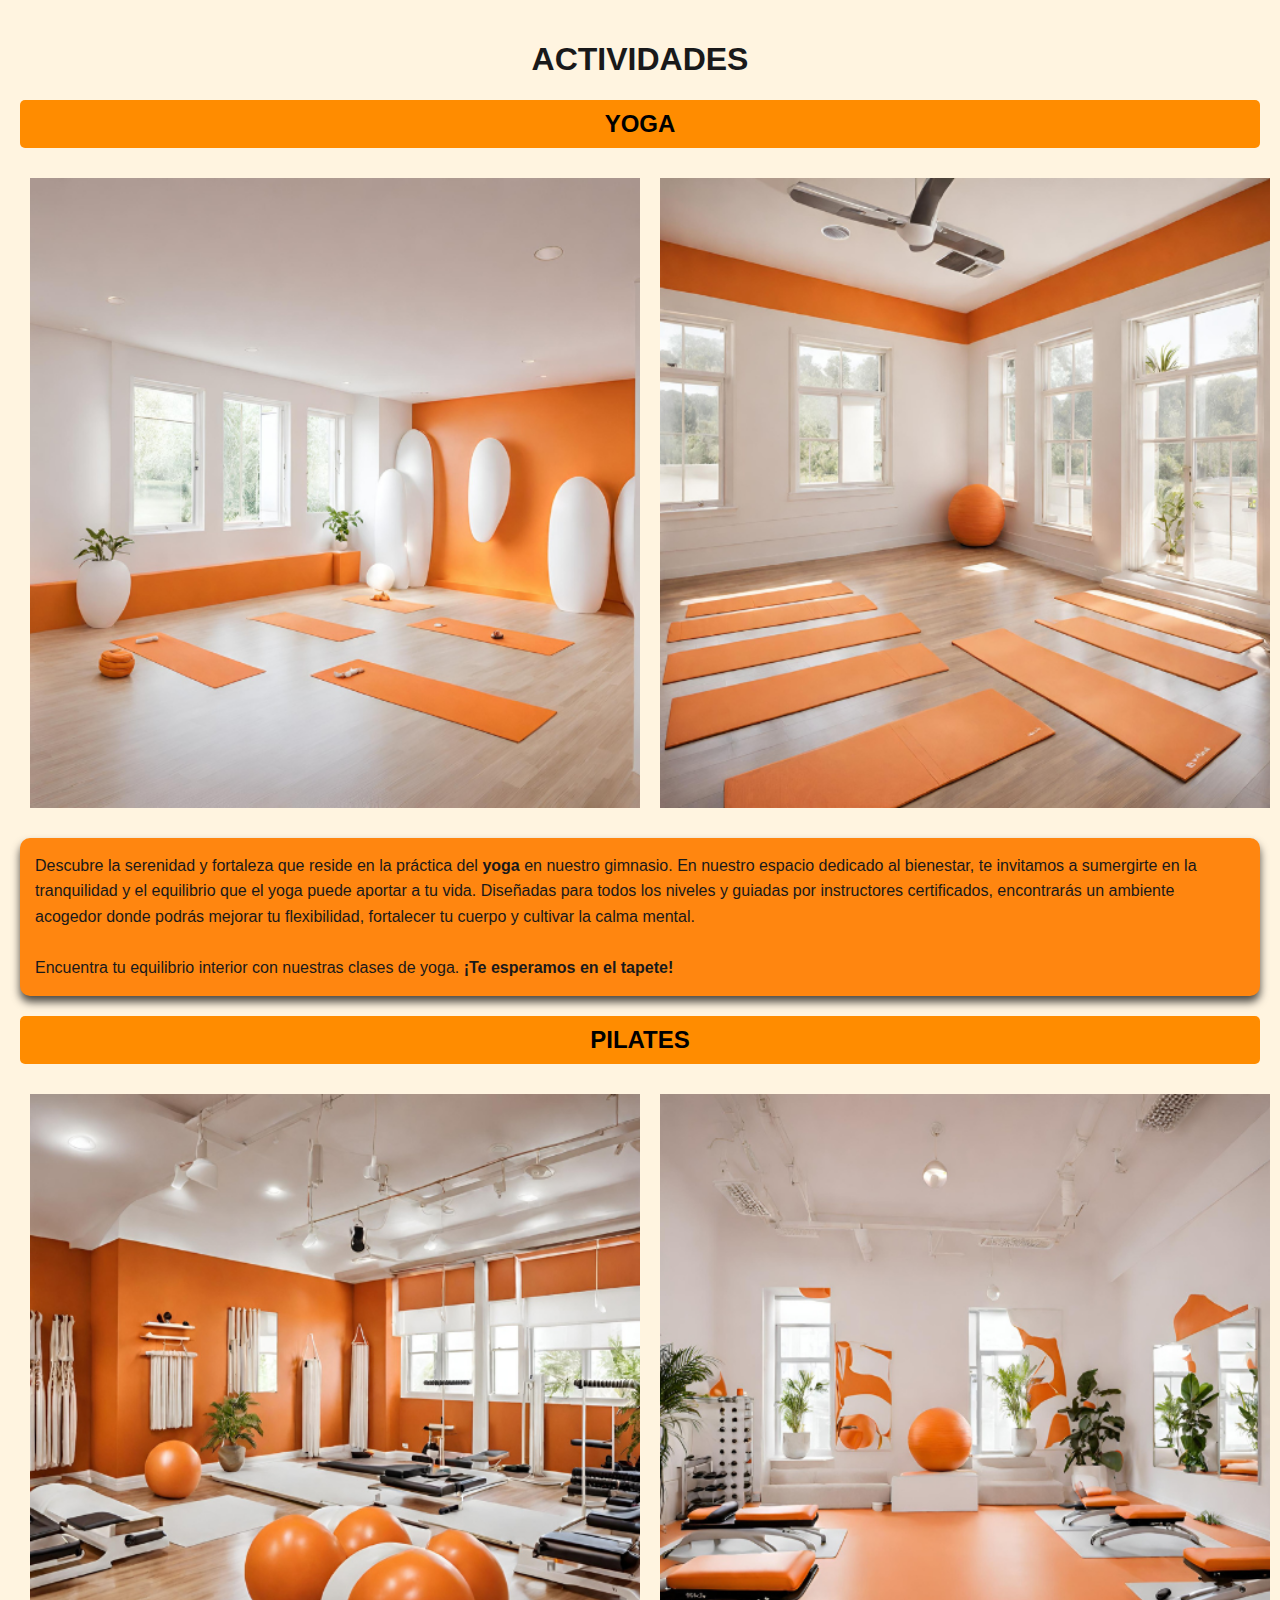
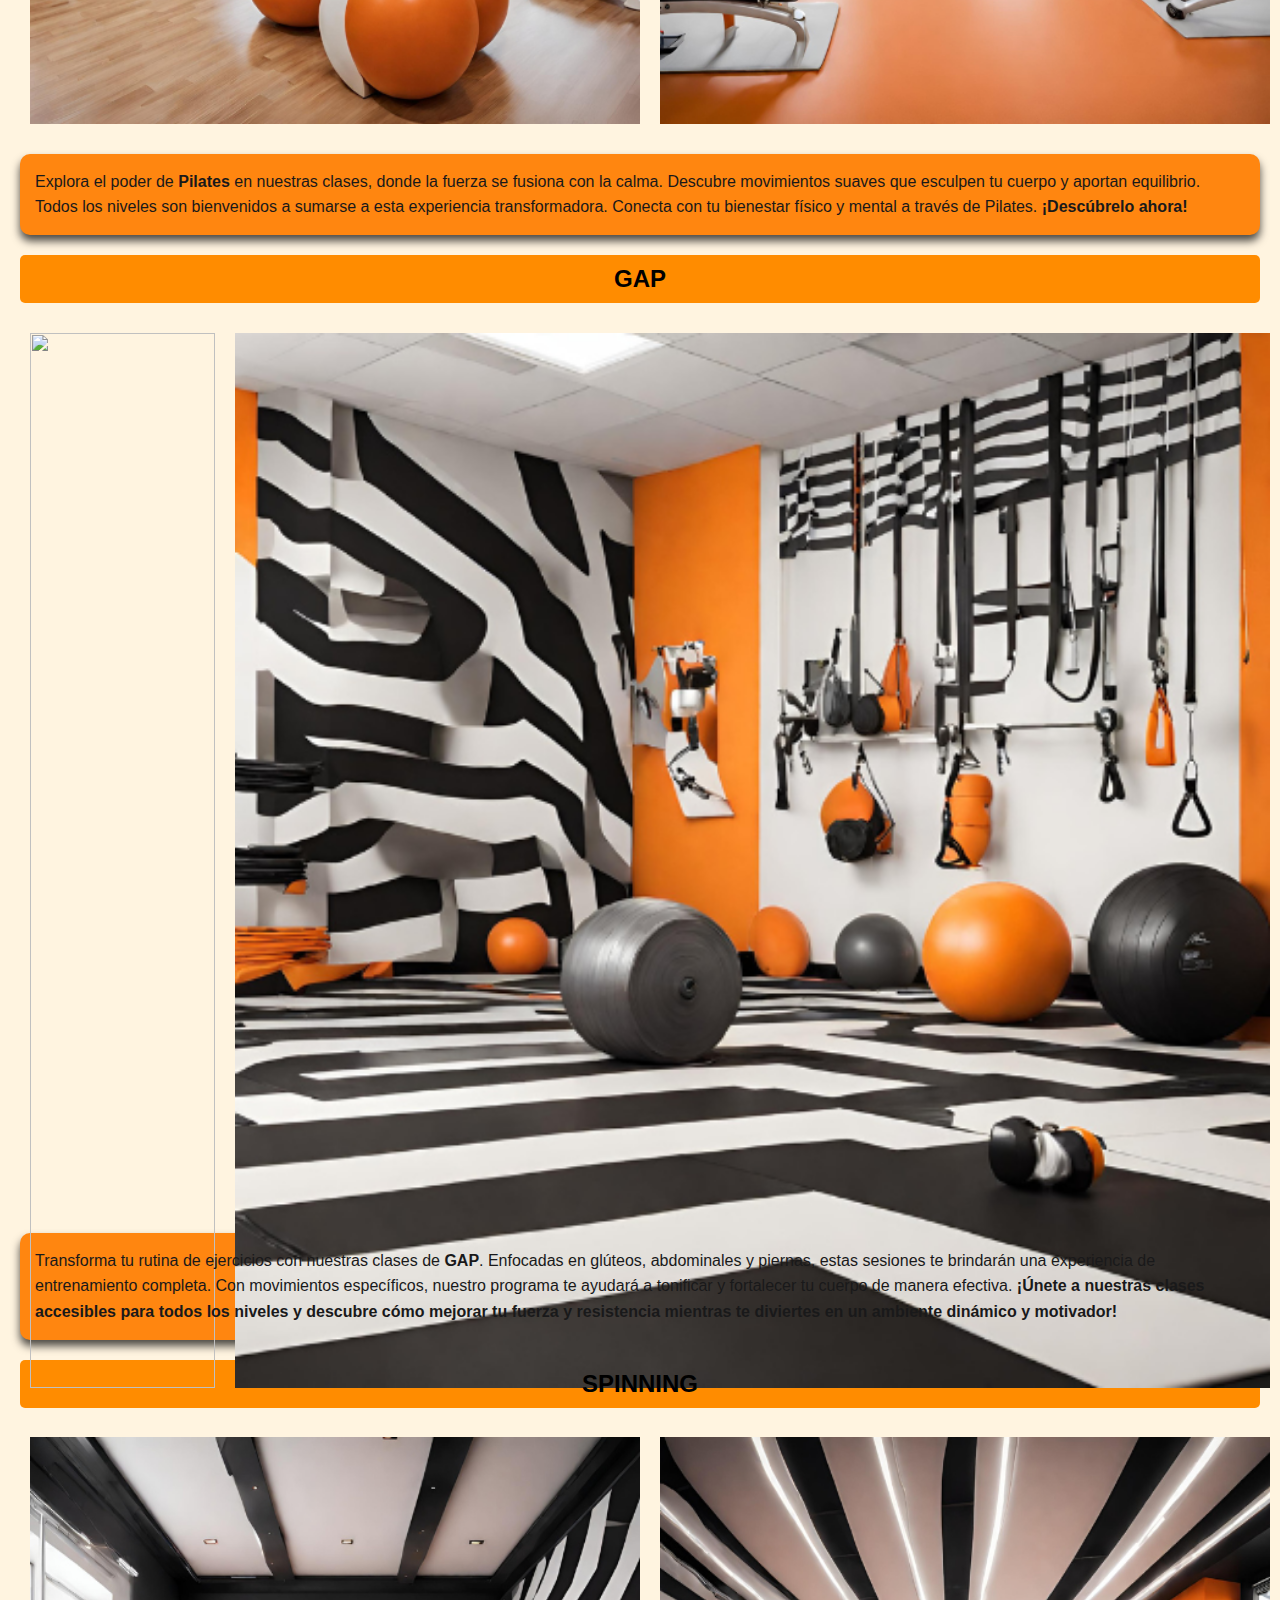
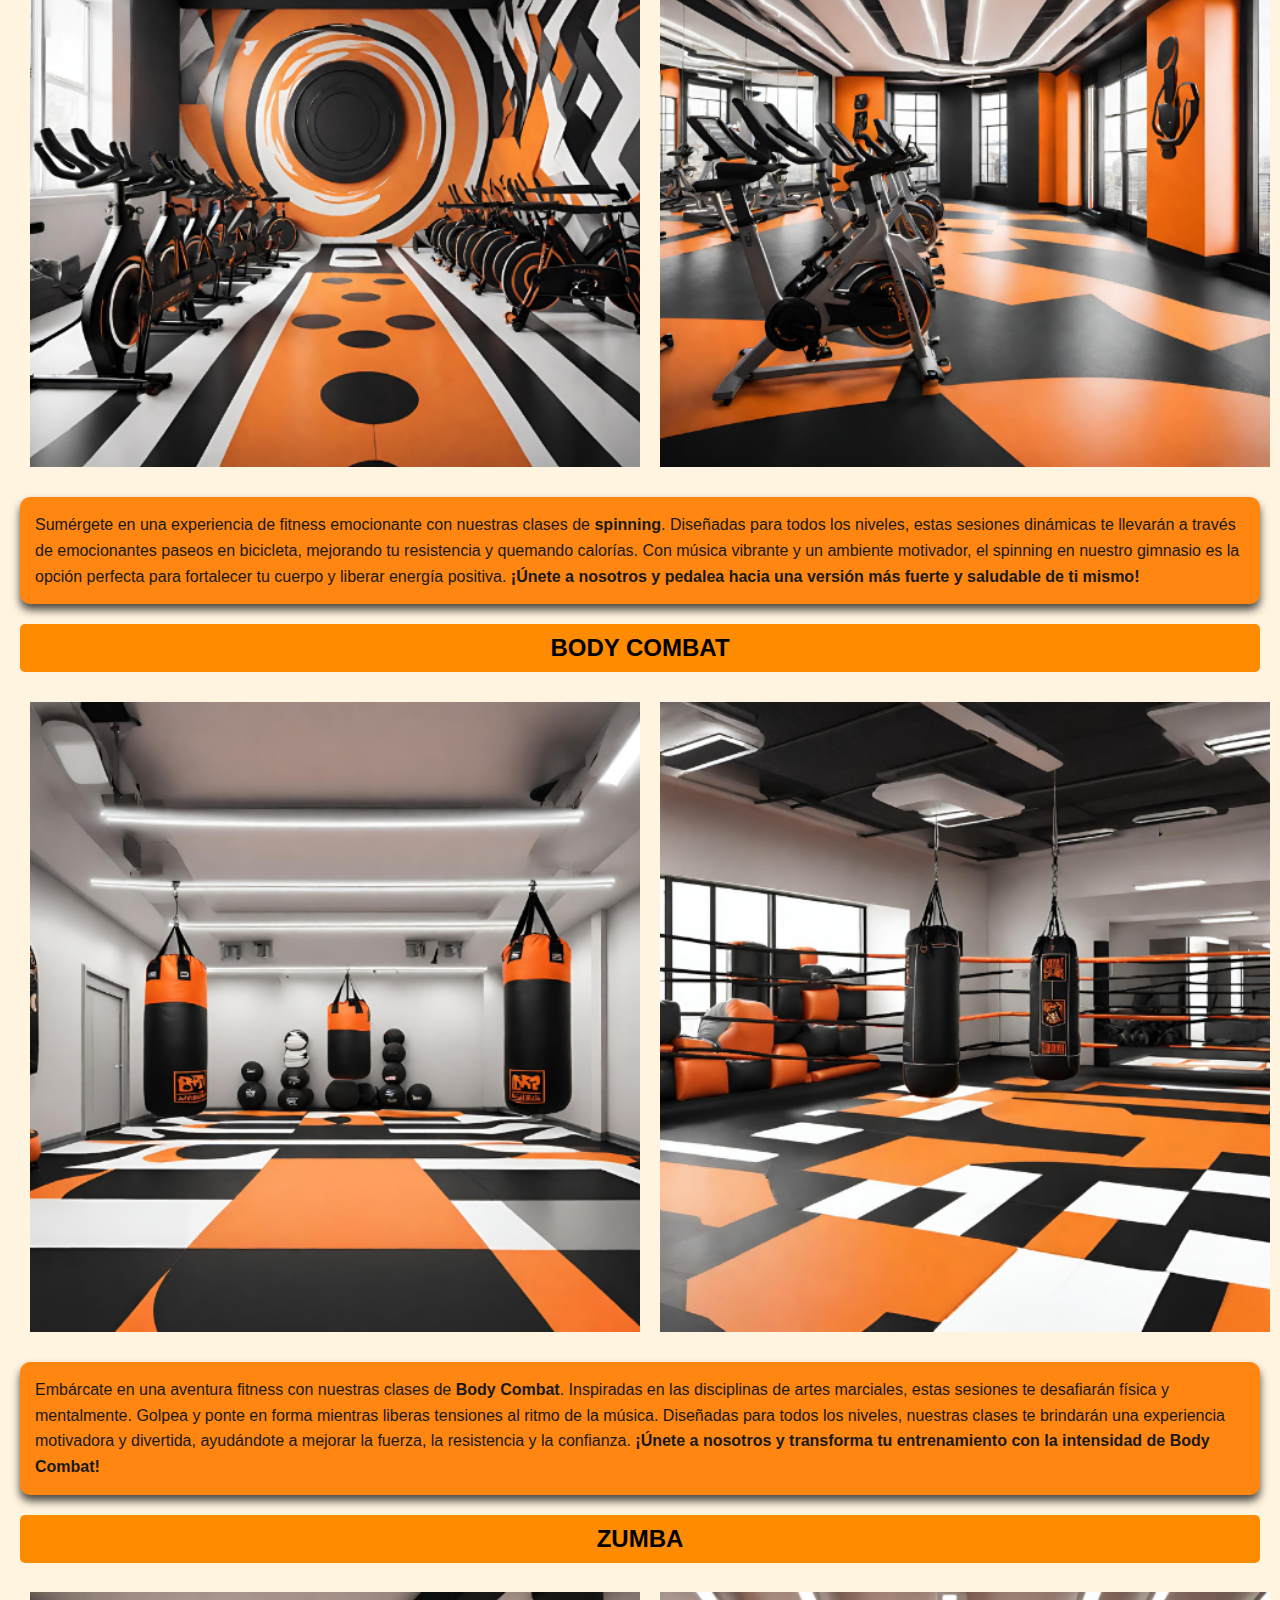
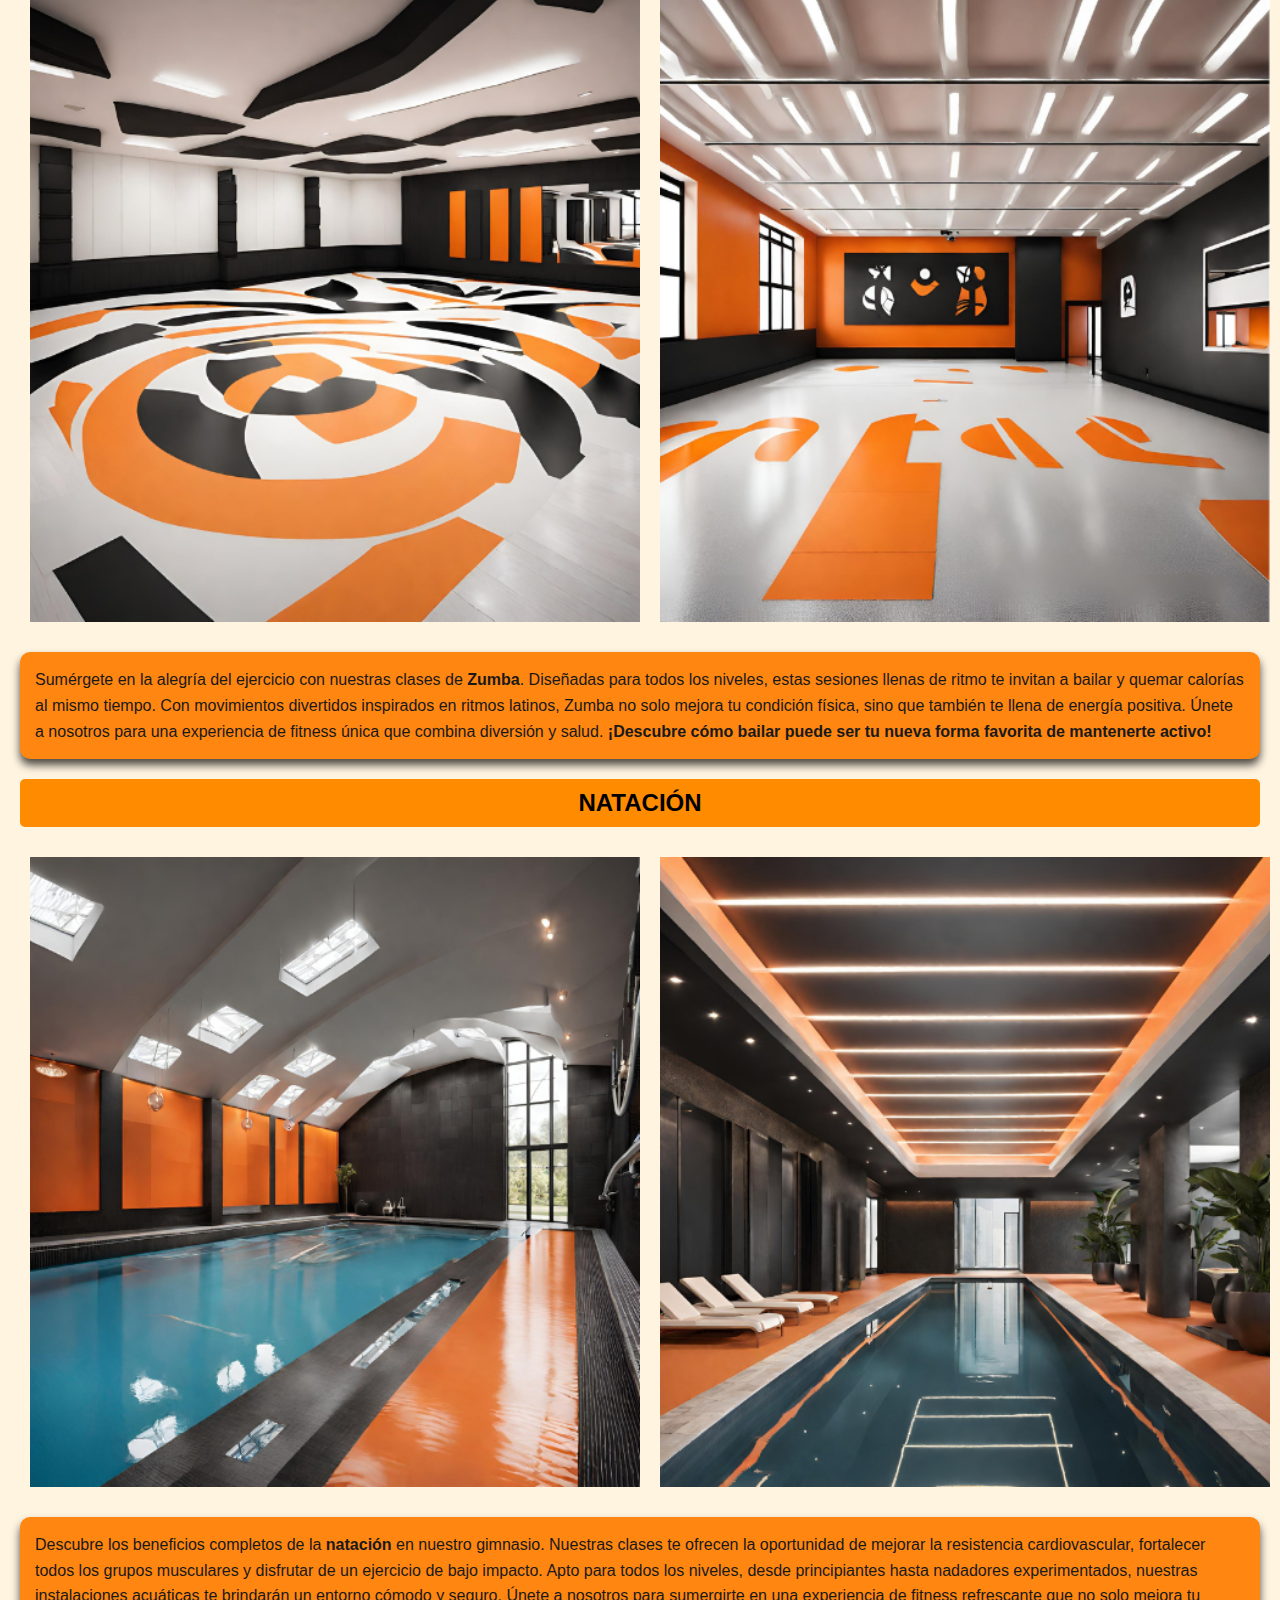
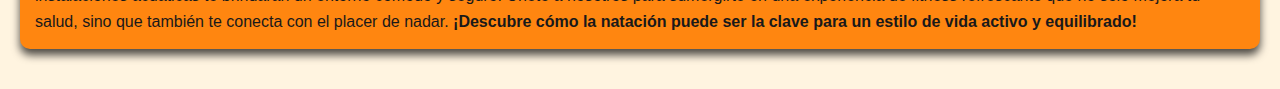
==== actividades.html @ dd50c3a5 "intento de css feo" ====
<!DOCTYPE html>
<html lang="en">
<head>
    <meta charset="UTF-8">
    <meta name="viewport" content="width=device-width, initial-scale=1.0">
    <title>Actividades</title>
    <link rel="stylesheet" href="css/actividadesStyle.css">
</head>
<body>

    <!-- MENU PEGAR -->

    <h1 class="actTit1">ACTIVIDADES</h1>
    
        <h2 class="actTit2"><a href="reservas.html">Yoga</a></h2>

        <div class="div_img">
            <img id="img1"src="images/yoga1.png"/>
            <img id="img2"src="images/yoga2.png"/>
        </div>
        <p class="desc">Descubre la serenidad y fortaleza que reside en la práctica del <b>yoga</b> en nuestro gimnasio. En nuestro espacio dedicado al bienestar, te invitamos a sumergirte en la tranquilidad y el equilibrio que el yoga puede aportar a tu vida. Diseñadas para todos los niveles y guiadas por instructores certificados, encontrarás un ambiente acogedor donde podrás mejorar tu flexibilidad, fortalecer tu cuerpo y cultivar la calma mental.
        <br/>
        <br/>
        Encuentra tu equilibrio interior con nuestras clases de yoga. <b>¡Te esperamos en el tapete!</b></p>

        <h2 class="actTit2"><a href="reservas.html">Pilates</a></h2>
        
        <div class="div_img">
            <img id="img1" src="images/pilates1.png"/>
            <img id="img2" src="images/pilates2.png"/>
        </div>
        <p class="desc">Explora el poder de <b>Pilates</b> en nuestras clases, donde la fuerza se fusiona con la calma. Descubre movimientos suaves que esculpen tu cuerpo y aportan equilibrio. Todos los niveles son bienvenidos a sumarse a esta experiencia transformadora. Conecta con tu bienestar físico y mental a través de Pilates. <b>¡Descúbrelo ahora!</b></p>

        <h2 class="actTit2"><a href="reservas.html">GAP</a></h2>
        
        <div class="div_img">
            <img id="img1" src="images/gap1.png"/>
            <img id="img2" src="images/gap2.png"/>
        </div>
        <p class="desc">Transforma tu rutina de ejercicios con nuestras clases de <b>GAP</b>. Enfocadas en glúteos, abdominales y piernas, estas sesiones te brindarán una experiencia de entrenamiento completa. Con movimientos específicos, nuestro programa te ayudará a tonificar y fortalecer tu cuerpo de manera efectiva. <b>¡Únete a nuestras clases accesibles para todos los niveles y descubre cómo mejorar tu fuerza y resistencia mientras te diviertes en un ambiente dinámico y motivador!</b></p>

        <h2 class="actTit2"><a href="reservas.html">Spinning</a></h2>
        
        <div class="div_img">
            <img id="img1" src="images/spinning1.png"/>
            <img id="img2" src="images/spinning2.png"/>
        </div>
        <p class="desc">Sumérgete en una experiencia de fitness emocionante con nuestras clases de <b>spinning</b>. Diseñadas para todos los niveles, estas sesiones dinámicas te llevarán a través de emocionantes paseos en bicicleta, mejorando tu resistencia y quemando calorías. Con música vibrante y un ambiente motivador, el spinning en nuestro gimnasio es la opción perfecta para fortalecer tu cuerpo y liberar energía positiva. <b>¡Únete a nosotros y pedalea hacia una versión más fuerte y saludable de ti mismo!</b></p>

        <h2 class="actTit2"><a href="reservas.html">Body Combat</a></h2>

        <div class="div_img">
            <img id="img1" src="images/bodyCombat1.png"/>
            <img id="img2" src="images/bodyCombat2.png"/>
        </div>
        <p class="desc">Embárcate en una aventura fitness con nuestras clases de <b>Body Combat</b>. Inspiradas en las disciplinas de artes marciales, estas sesiones te desafiarán física y mentalmente. Golpea y ponte en forma mientras liberas tensiones al ritmo de la música. Diseñadas para todos los niveles, nuestras clases te brindarán una experiencia motivadora y divertida, ayudándote a mejorar la fuerza, la resistencia y la confianza. <b>¡Únete a nosotros y transforma tu entrenamiento con la intensidad de Body Combat!</b></p>

        <h2 class="actTit2"><a href="reservas.html">Zumba</a></h2>
        
        <div class="div_img">
            <img id="img1" src="images/zumba1.png"/>
            <img id="img2" src="images/zumba2.png"/>
        </div>
        <p class="desc">Sumérgete en la alegría del ejercicio con nuestras clases de <b>Zumba</b>. Diseñadas para todos los niveles, estas sesiones llenas de ritmo te invitan a bailar y quemar calorías al mismo tiempo. Con movimientos divertidos inspirados en ritmos latinos, Zumba no solo mejora tu condición física, sino que también te llena de energía positiva. Únete a nosotros para una experiencia de fitness única que combina diversión y salud. <b>¡Descubre cómo bailar puede ser tu nueva forma favorita de mantenerte activo!</b></p>

        <h2 class="actTit2"><a href="reservas.html">Natación</a></h2>

        <div class="div_img">
            <img id="img1" src="images/piscina2.png"/>
            <img id="img2" src="images/piscina1.png"/>
        </div>
        <p class="desc">Descubre los beneficios completos de la <b>natación</b> en nuestro gimnasio. Nuestras clases te ofrecen la oportunidad de mejorar la resistencia cardiovascular, fortalecer todos los grupos musculares y disfrutar de un ejercicio de bajo impacto. Apto para todos los niveles, desde principiantes hasta nadadores experimentados, nuestras instalaciones acuáticas te brindarán un entorno cómodo y seguro. Únete a nosotros para sumergirte en una experiencia de fitness refrescante que no solo mejora tu salud, sino que también te conecta con el placer de nadar. <b>¡Descubre cómo la natación puede ser la clave para un estilo de vida activo y equilibrado!</b></p>

</body>
</html>
---- css/actividadesStyle.css ----
body{
    font-family: Verdana, Geneva, Tahoma, sans-serif;
    background-color: #fff4e0;
    background-size: cover;
    background-position: center;
    background-repeat: no-repeat;
    margin: 0;
    padding: 20px;
}


a{
    text-decoration: none;
    color: #000;
    
}

a:hover {
    color: wheat;
}

.actTit1{
    color: #19191a;
    text-align: center;
}
.actTit2{
    color: #ff6600;
    text-transform: uppercase;
    text-align: center;
    background-color: darkorange;
    padding: 10px;
    border-radius: 5px;
}

.desc{
    line-height: 1.6;
    color: #19191a;
    background-color: #ff8610; 
    padding: 15px; 
    border-radius: 10px; 
    margin-bottom: 20px;
    box-shadow: 0 6px 8px rgba(0, 0, 0, 0.7);
}

img{
    width: 100%; /* la mitad de la pagina */
    height: 100%;
    margin: 10px;
    display: inline-block;
    margin-right: 10px;
}

.div_img{
    display: grid;
    grid-template-columns: auto auto;
    gap: 20px;
    margin-bottom: 40px;
}

#img1{
    grid-column: 1/2;
}
#im2{
    grid-column: 2/3;
}
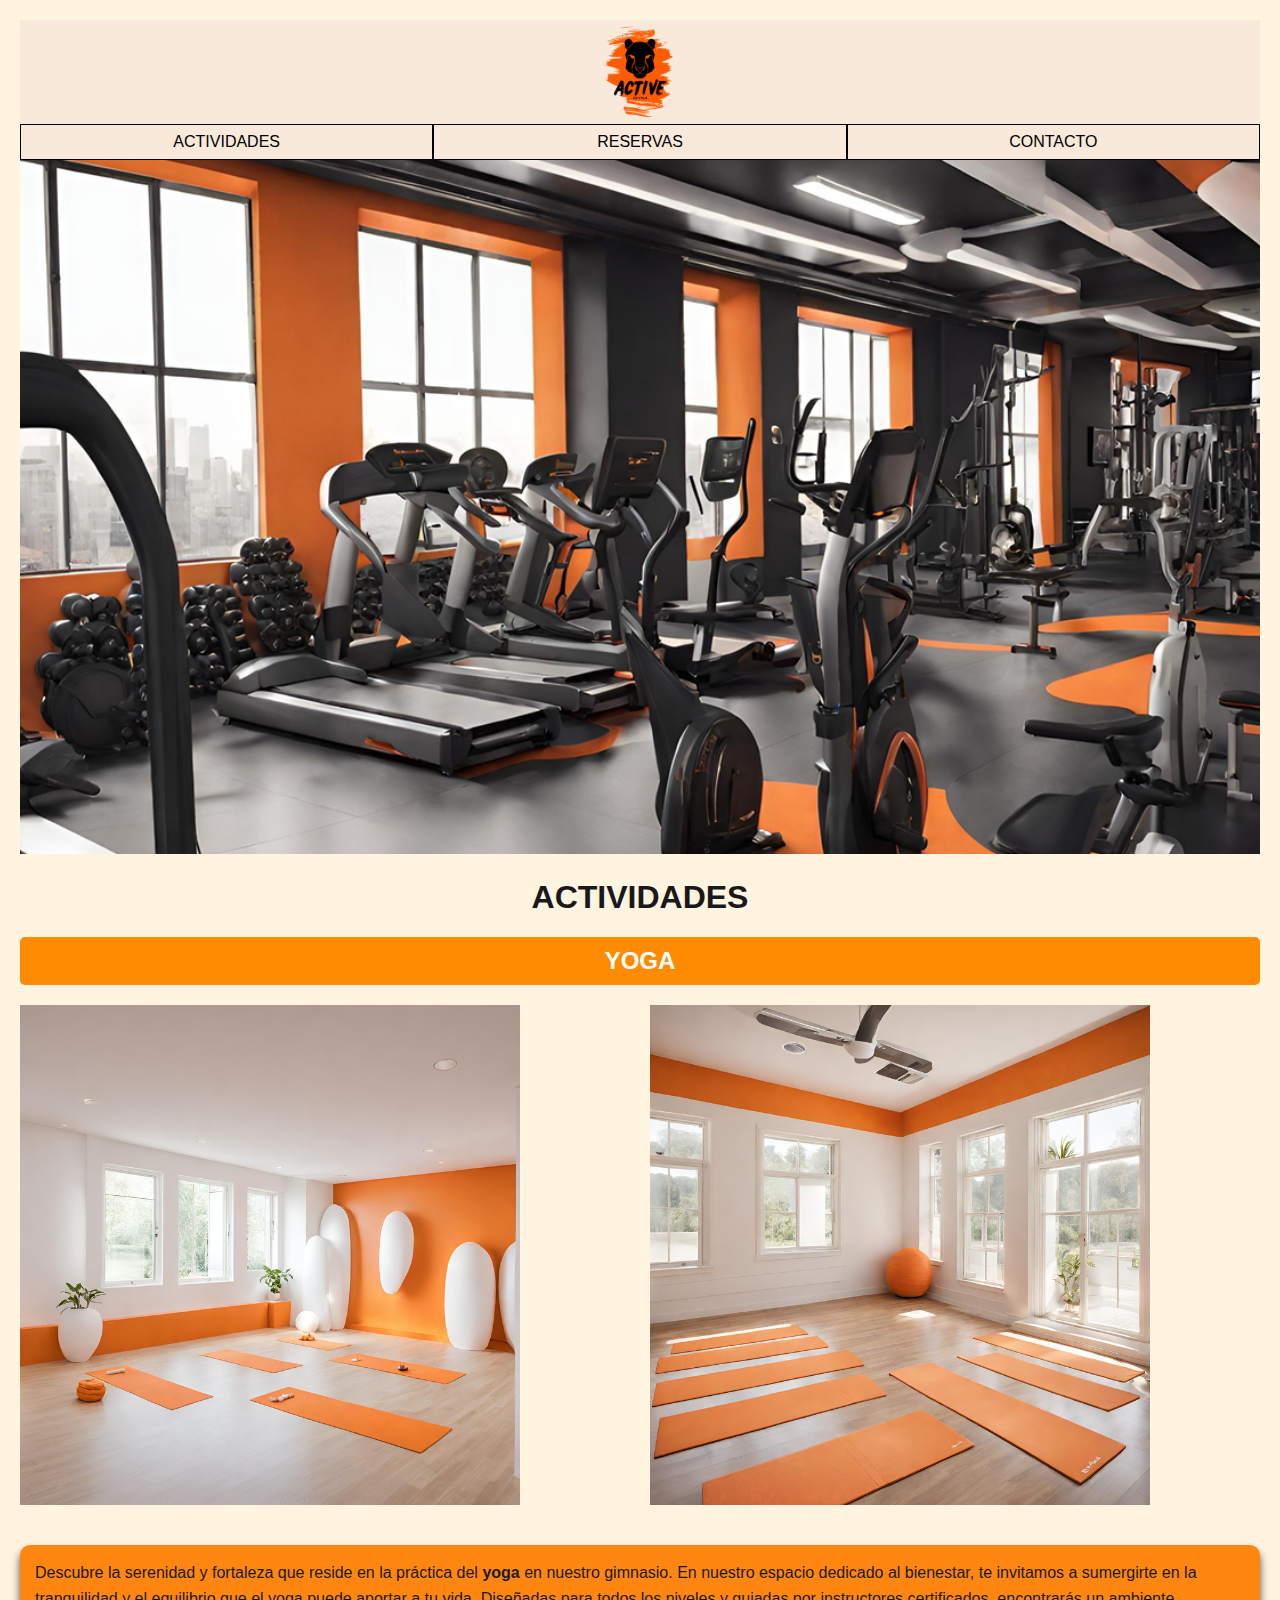
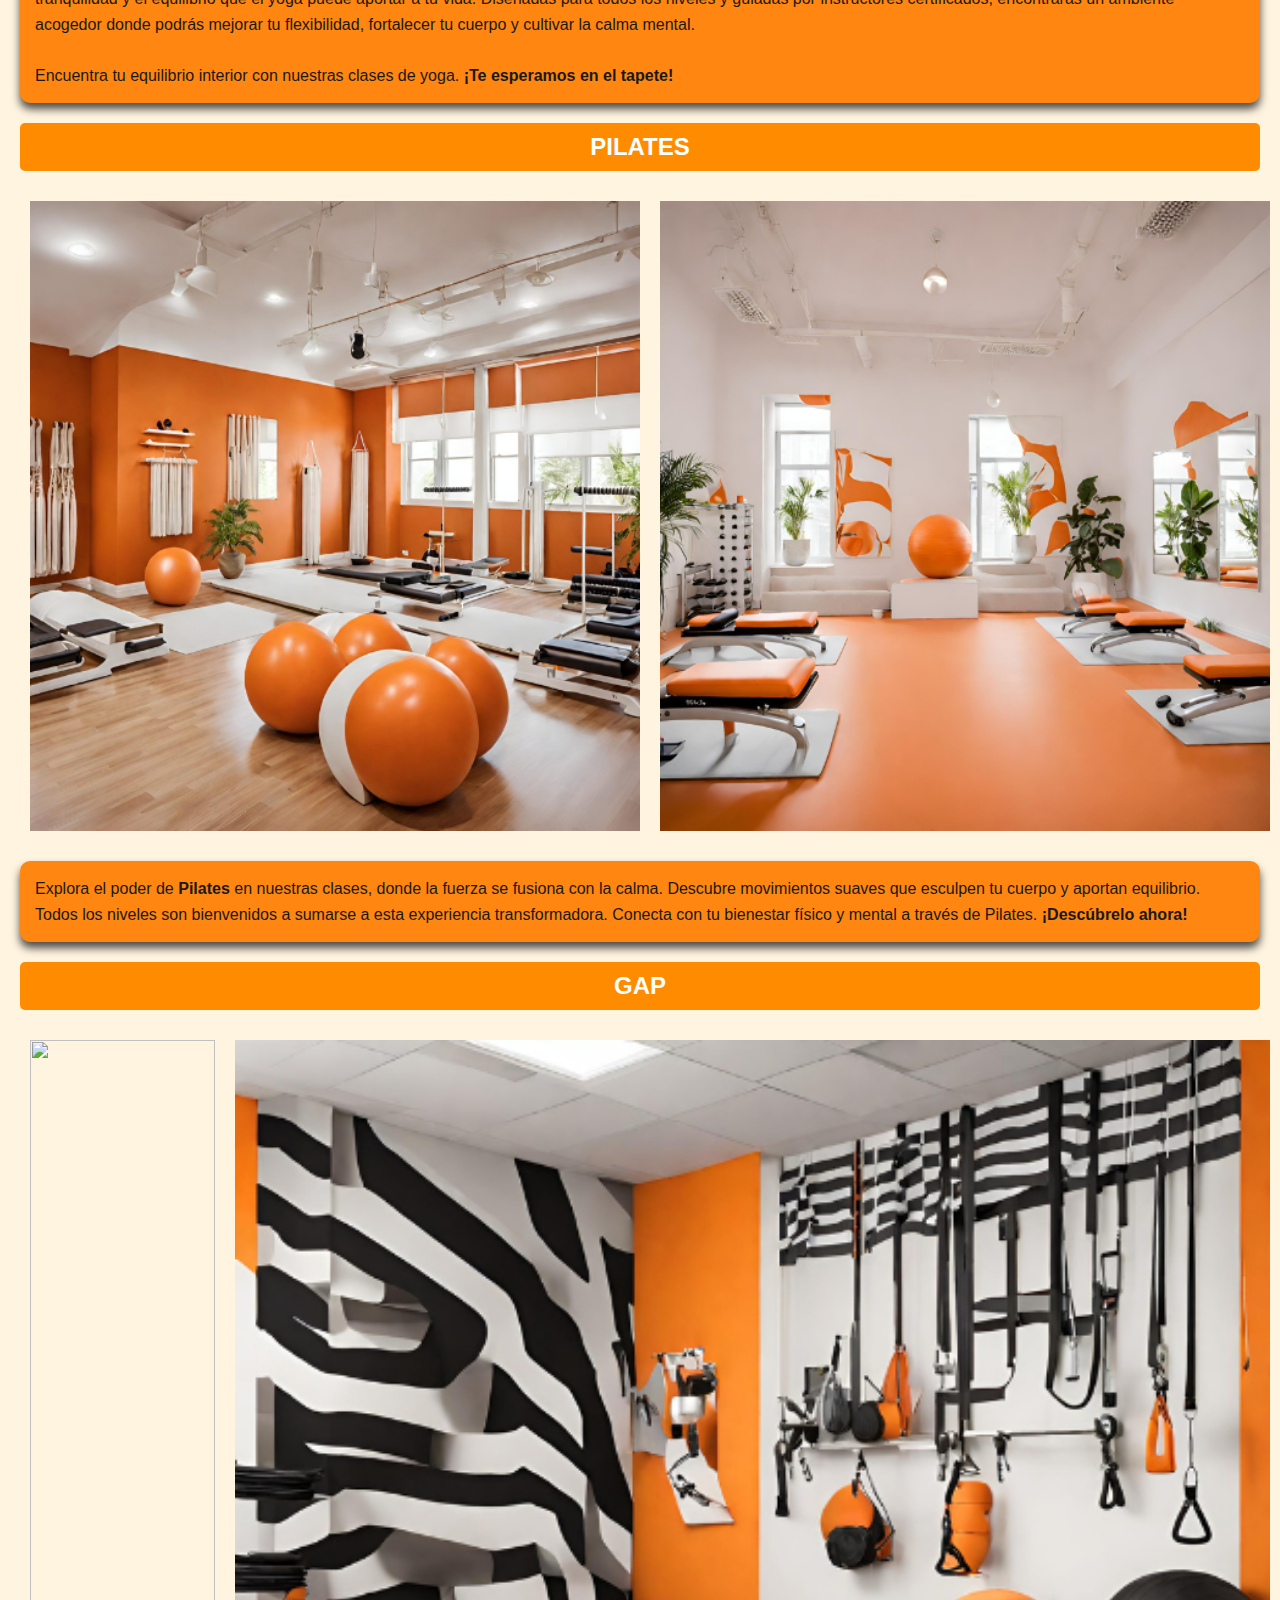
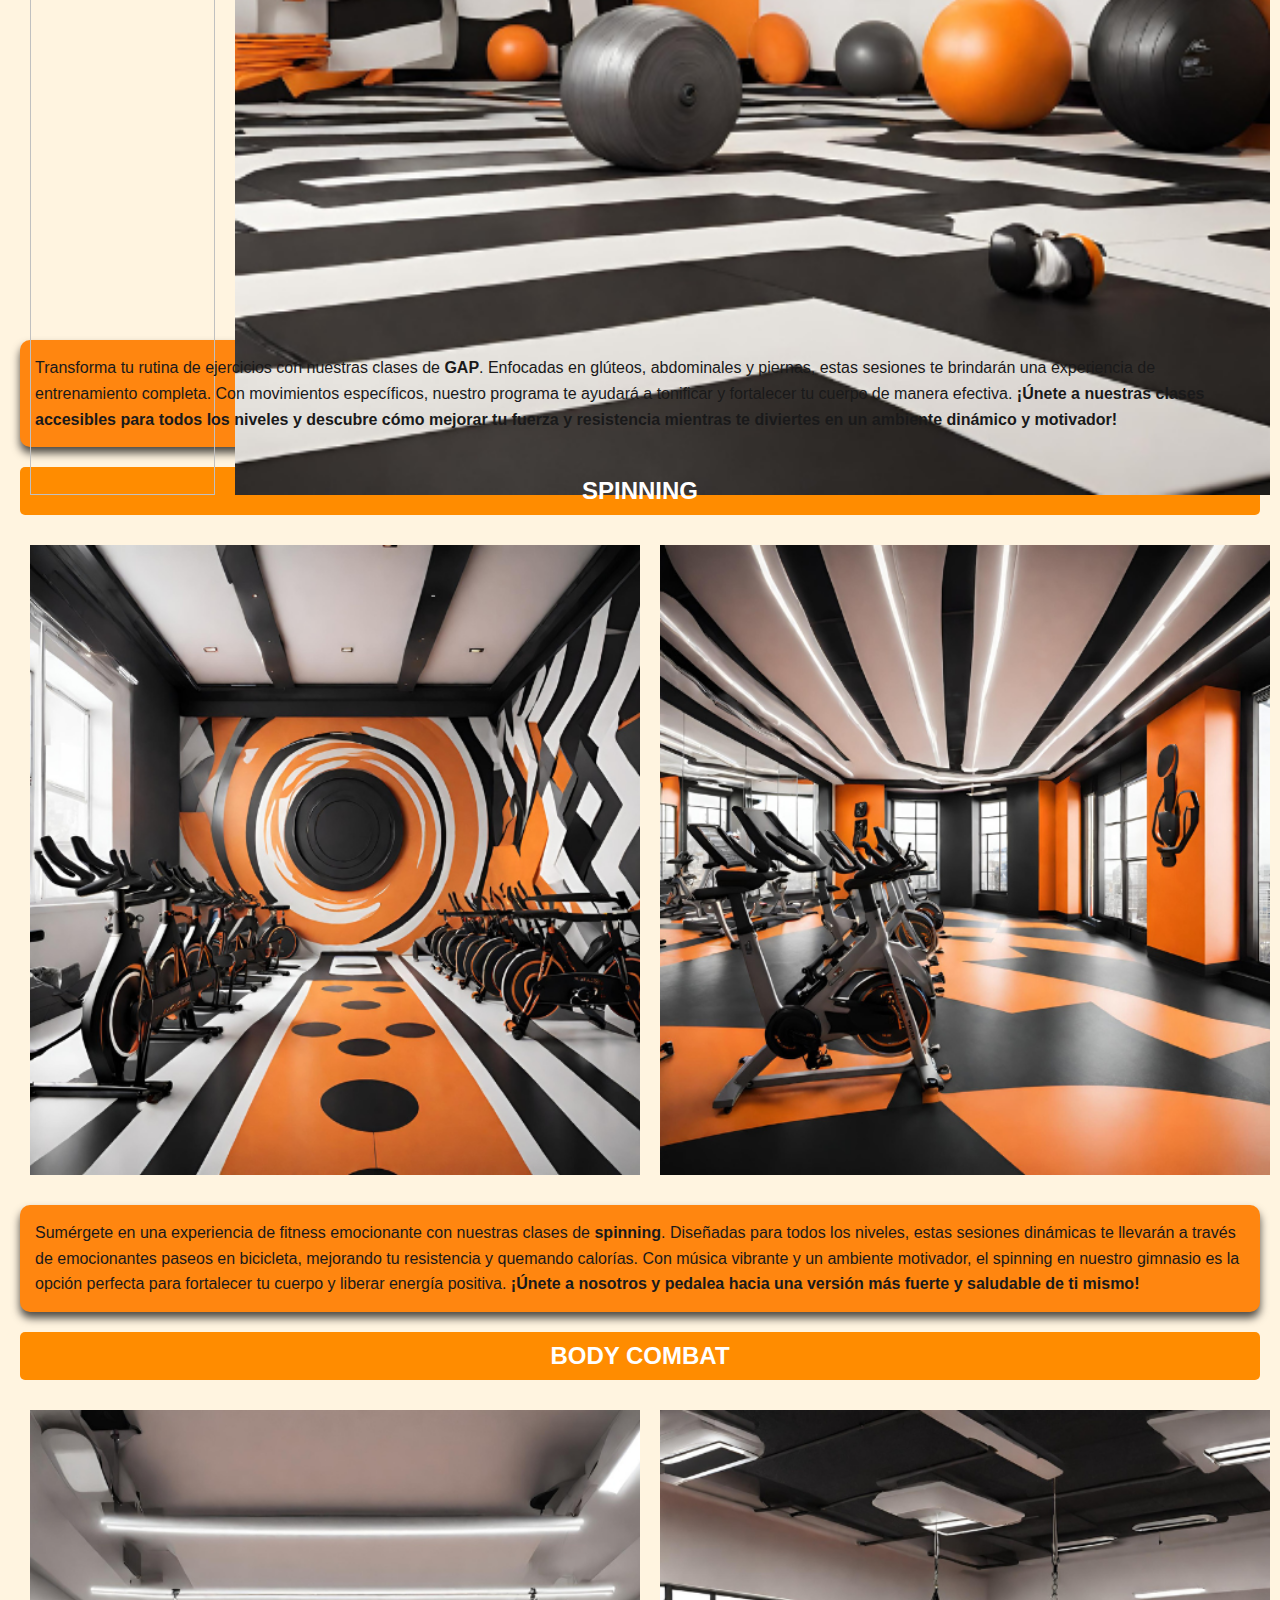
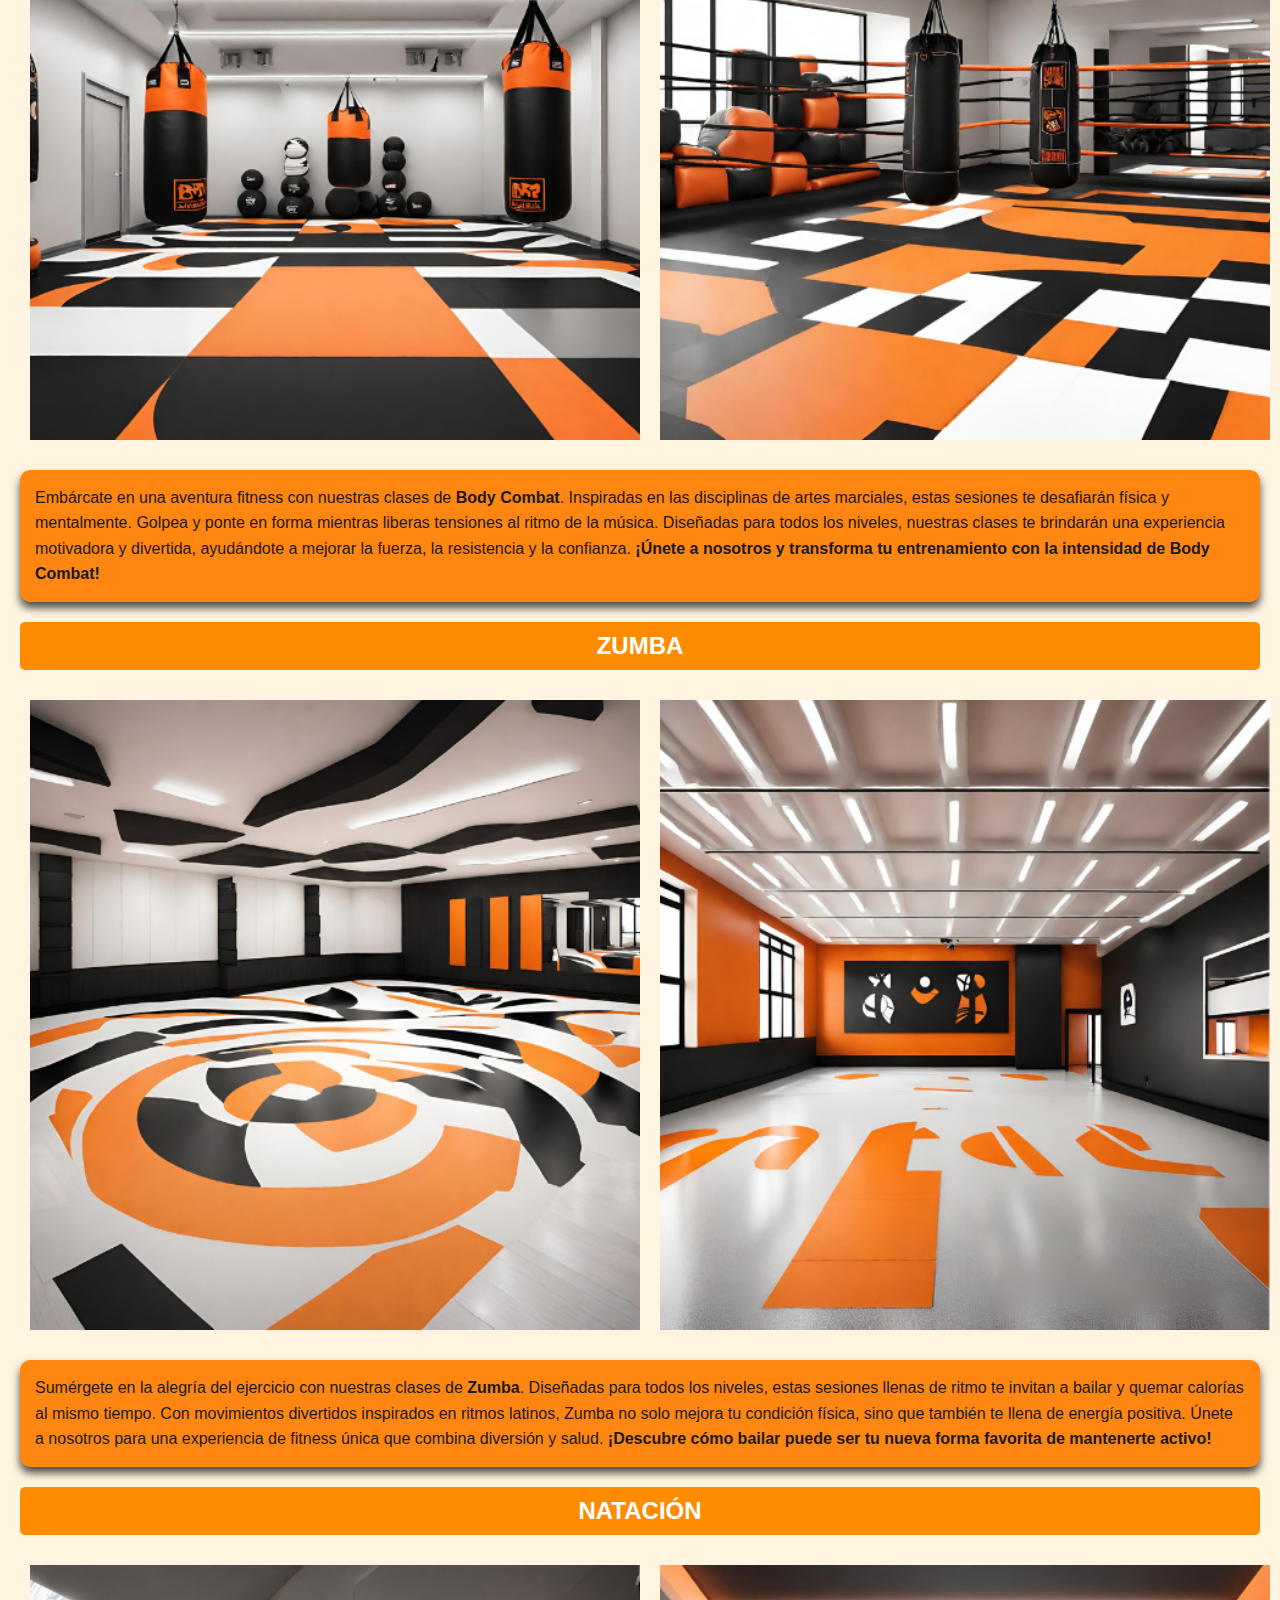
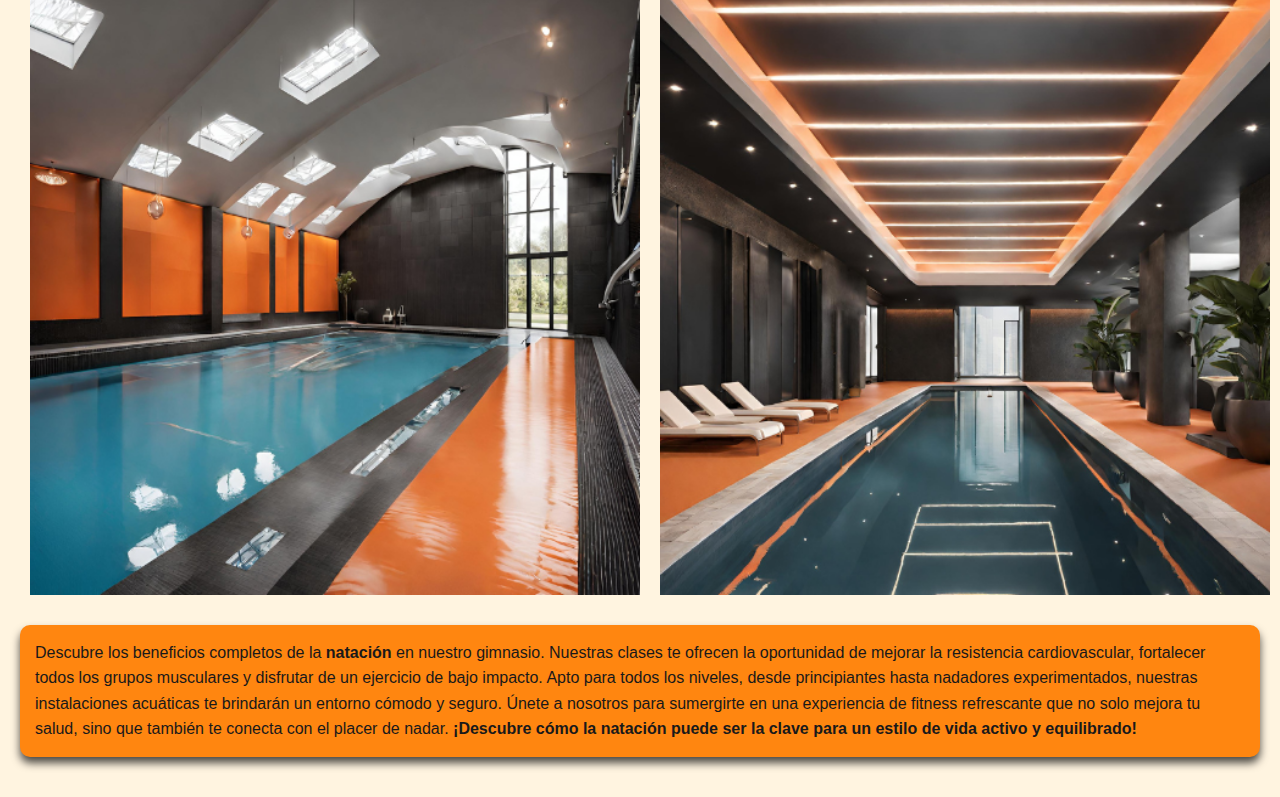
==== commit e48c66d6: "concatenacion de css y cambios de id/class" ====
--- a/actividades.html
+++ b/actividades.html
@@ -4,11 +4,26 @@
     <meta charset="UTF-8">
     <meta name="viewport" content="width=device-width, initial-scale=1.0">
     <title>Actividades</title>
-    <link rel="stylesheet" href="css/actividadesStyle.css">
+    <link rel="stylesheet" href="css/indexStyle.css">
 </head>
-<body>
+<body class="bodyActividades">
 
-    <!-- MENU PEGAR -->
+    <!-- ENCABEZADO -->
+    <div id="encabezado">
+        <div id="imagenEncabezado">
+            <a href="#"><img src="images/logo.png" alt="Imagen del logo"/></a>
+        </div>
+        <div id="parteAbajoEncabezado">
+            <ul>
+                <li><a href="actividades.html">ACTIVIDADES</a></li>
+                <li><a href="reservas.html">RESERVAS</a></li>
+                <li><a href="contacto.html">CONTACTO</a></li>
+            </ul>
+        </div>
+    </div>
+    <img id="imagenPortada" src="./images/portadaIndex.png"/>
+    
+    <!-- COMIENZO DE PAGINA -->
 
     <h1 class="actTit1">ACTIVIDADES</h1>
     
@@ -26,48 +41,48 @@
         <h2 class="actTit2"><a href="reservas.html">Pilates</a></h2>
         
         <div class="div_img">
-            <img id="img1" src="images/pilates1.png"/>
-            <img id="img2" src="images/pilates2.png"/>
+            <img id="img1" class="imagenesAct" src="images/pilates1.png"/>
+            <img id="img2" class="imagenesAct" src="images/pilates2.png"/>
         </div>
         <p class="desc">Explora el poder de <b>Pilates</b> en nuestras clases, donde la fuerza se fusiona con la calma. Descubre movimientos suaves que esculpen tu cuerpo y aportan equilibrio. Todos los niveles son bienvenidos a sumarse a esta experiencia transformadora. Conecta con tu bienestar físico y mental a través de Pilates. <b>¡Descúbrelo ahora!</b></p>
 
         <h2 class="actTit2"><a href="reservas.html">GAP</a></h2>
         
         <div class="div_img">
-            <img id="img1" src="images/gap1.png"/>
-            <img id="img2" src="images/gap2.png"/>
+            <img id="img1" class="imagenesAct" src="images/gap1.png"/>
+            <img id="img2" class="imagenesAct"src="images/gap2.png"/>
         </div>
         <p class="desc">Transforma tu rutina de ejercicios con nuestras clases de <b>GAP</b>. Enfocadas en glúteos, abdominales y piernas, estas sesiones te brindarán una experiencia de entrenamiento completa. Con movimientos específicos, nuestro programa te ayudará a tonificar y fortalecer tu cuerpo de manera efectiva. <b>¡Únete a nuestras clases accesibles para todos los niveles y descubre cómo mejorar tu fuerza y resistencia mientras te diviertes en un ambiente dinámico y motivador!</b></p>
 
         <h2 class="actTit2"><a href="reservas.html">Spinning</a></h2>
         
         <div class="div_img">
-            <img id="img1" src="images/spinning1.png"/>
-            <img id="img2" src="images/spinning2.png"/>
+            <img id="img1" class="imagenesAct" src="images/spinning1.png"/>
+            <img id="img2" class="imagenesAct" src="images/spinning2.png"/>
         </div>
         <p class="desc">Sumérgete en una experiencia de fitness emocionante con nuestras clases de <b>spinning</b>. Diseñadas para todos los niveles, estas sesiones dinámicas te llevarán a través de emocionantes paseos en bicicleta, mejorando tu resistencia y quemando calorías. Con música vibrante y un ambiente motivador, el spinning en nuestro gimnasio es la opción perfecta para fortalecer tu cuerpo y liberar energía positiva. <b>¡Únete a nosotros y pedalea hacia una versión más fuerte y saludable de ti mismo!</b></p>
 
         <h2 class="actTit2"><a href="reservas.html">Body Combat</a></h2>
 
         <div class="div_img">
-            <img id="img1" src="images/bodyCombat1.png"/>
-            <img id="img2" src="images/bodyCombat2.png"/>
+            <img id="img1" class="imagenesAct" src="images/bodyCombat1.png"/>
+            <img id="img2" class="imagenesAct" src="images/bodyCombat2.png"/>
         </div>
         <p class="desc">Embárcate en una aventura fitness con nuestras clases de <b>Body Combat</b>. Inspiradas en las disciplinas de artes marciales, estas sesiones te desafiarán física y mentalmente. Golpea y ponte en forma mientras liberas tensiones al ritmo de la música. Diseñadas para todos los niveles, nuestras clases te brindarán una experiencia motivadora y divertida, ayudándote a mejorar la fuerza, la resistencia y la confianza. <b>¡Únete a nosotros y transforma tu entrenamiento con la intensidad de Body Combat!</b></p>
 
         <h2 class="actTit2"><a href="reservas.html">Zumba</a></h2>
         
         <div class="div_img">
-            <img id="img1" src="images/zumba1.png"/>
-            <img id="img2" src="images/zumba2.png"/>
+            <img id="img1" class="imagenesAct" src="images/zumba1.png"/>
+            <img id="img2" class="imagenesAct" src="images/zumba2.png"/>
         </div>
         <p class="desc">Sumérgete en la alegría del ejercicio con nuestras clases de <b>Zumba</b>. Diseñadas para todos los niveles, estas sesiones llenas de ritmo te invitan a bailar y quemar calorías al mismo tiempo. Con movimientos divertidos inspirados en ritmos latinos, Zumba no solo mejora tu condición física, sino que también te llena de energía positiva. Únete a nosotros para una experiencia de fitness única que combina diversión y salud. <b>¡Descubre cómo bailar puede ser tu nueva forma favorita de mantenerte activo!</b></p>
 
         <h2 class="actTit2"><a href="reservas.html">Natación</a></h2>
 
         <div class="div_img">
-            <img id="img1" src="images/piscina2.png"/>
-            <img id="img2" src="images/piscina1.png"/>
+            <img id="img1" class="imagenesAct" src="images/piscina2.png"/>
+            <img id="img2" class="imagenesAct" src="images/piscina1.png"/>
         </div>
         <p class="desc">Descubre los beneficios completos de la <b>natación</b> en nuestro gimnasio. Nuestras clases te ofrecen la oportunidad de mejorar la resistencia cardiovascular, fortalecer todos los grupos musculares y disfrutar de un ejercicio de bajo impacto. Apto para todos los niveles, desde principiantes hasta nadadores experimentados, nuestras instalaciones acuáticas te brindarán un entorno cómodo y seguro. Únete a nosotros para sumergirte en una experiencia de fitness refrescante que no solo mejora tu salud, sino que también te conecta con el placer de nadar. <b>¡Descubre cómo la natación puede ser la clave para un estilo de vida activo y equilibrado!</b></p>
 
--- a/css/indexStyle.css
+++ b/css/indexStyle.css
@@ -0,0 +1,255 @@
+/* CSS GENERAL */
+*{
+    font-family: Verdana, Geneva, Tahoma, sans-serif;
+} 
+
+.parIndex{
+    font-size: 20px;
+   }
+/* IMAGENES */
+
+.imgns-container{
+    display: grid;
+    height: 300px;
+    width: 300px;
+    margin: 20px;
+    max-width: 100%;
+    position: absolute;
+    right: 0px;
+}
+
+#img_recepcion{
+    grid-area: imagen;
+    width: 100%;
+}
+#img_piscina{
+    grid-area: imagen;
+    width: 100%;
+}
+
+/* ZONA DE ABAJO: REDES Y CONTACTO */
+.pie{
+    background: rgba(0, 0, 0, 0.8);
+    position: fixed;
+    bottom: 0;
+    left: 0;
+    width: 99%;
+    padding: 10px;
+    color: white;
+}
+.imagen_redes{
+    width: 15px;
+    height: 15px;
+    vertical-align: middle;
+}
+.redes{
+    font-weight: bold;
+    vertical-align: middle;
+}
+a{
+    text-decoration: none;
+    color:rgba(0, 0, 0, 0.8);
+}
+a:link{
+    color: white;
+}
+a:visited{
+    color: white;
+}
+a:hover{
+    color: wheat;
+}
+#botonContacto{
+    border-radius: 10px;
+    border-width: 2px;
+    background-color: orange;
+    color: black;
+    text-decoration: none;
+    text-align: center;
+    float: right;
+    margin-top: -3px;
+    padding: 5px;
+    width: 100px;
+    box-shadow: 0px 0px 10px 7px black;
+}
+#botonContacto:hover{
+    background-color: rgb(197, 128, 0);
+    transition-duration: 0.3s;
+}
+/* CUOTAS */
+#contenido h3 {
+    color: #ff6600;
+    font-weight: bold;
+}
+
+#contenido h2 {
+    color: #19191a;
+    font-size: 40px;
+    font-weight: bold;
+    text-transform: uppercase;
+}
+
+#contenido h3 p{
+    color: black;
+    font-weight: lighter;
+    font-size: 30px;
+
+}
+#contenido{
+    display: grid;
+    background-color: #fff4e0;
+    padding: 40px;
+    margin: 20px;
+    text-align: left;
+    box-sizing: border-box;
+    position: relative;
+}
+
+a{
+    text-decoration: none;
+}
+/*TABLA HORARIO*/
+table {
+    width: 100%;
+    border-collapse: collapse;
+    margin-top: 20px;
+}
+th, td {
+    border: 1px solid #f0a458;
+    padding: 8px;
+    text-align: center;
+}
+th {
+    background-color: #f27e14;
+}
+#vacio{
+    background-color: #fcc47c;
+}
+
+/*Parte del encabezado*/
+#encabezado{
+    width: 100%;
+    height: 100%;
+    left: 0;
+    top: 0;
+    position: relative;
+    background-color: #f8e9da;
+}
+
+/*imagen del encabezado*/
+#imagenEncabezado{
+    text-align: center;
+}
+
+#imagenEncabezado img{
+    width: 100px;
+}
+
+#imagenPortada{
+    width: 100%;
+}
+
+/*Columnas del encabezado*/
+#parteAbajoEncabezado{
+    column-count: 3;
+    height: 100%;
+    display: grid;
+}
+
+#parteAbajoEncabezado ul li{
+    text-align: center;
+    border: 1px solid black;
+    padding: .5em;
+    width: 100%;
+}
+
+#parteAbajoEncabezado ul li a{
+    display: block;
+    padding: 0 10px;
+    text-decoration: none;
+    color: black;
+}
+
+#parteAbajoEncabezado ul li:hover{
+    background-color: orange;
+}
+
+#parteAbajoEncabezado ul{
+    margin: 0;
+    padding: 0;
+    display: inline-flex;
+    list-style: none;
+    padding: 0;
+}
+
+#tituloEncabezado{
+    border: 1px dotted gray;
+    text-align: center;
+    display: block;
+}
+
+/*Para poder poner fijo el encabezado en la parte de arriba*/
+.bodyIndex{
+    margin: 0;
+	padding: 0;
+	font-size: 1em;
+	line-height: 1.5em;
+    background-color: #fff4e0;
+}
+
+/* CSS ACTIVIDADES */
+
+.bodyActividades{
+    font-family: Verdana, Geneva, Tahoma, sans-serif;
+    background-color: #fff4e0;
+    background-size: cover;
+    background-position: center;
+    background-repeat: no-repeat;
+    margin: 0;
+    padding: 20px;
+}
+
+.actTit1{
+    color: #19191a;
+    text-align: center;
+}
+.actTit2{
+    color: #ff6600;
+    text-transform: uppercase;
+    text-align: center;
+    background-color: darkorange;
+    padding: 10px;
+    border-radius: 5px;
+}
+
+.desc{
+    line-height: 1.6;
+    color: #19191a;
+    background-color: #ff8610; 
+    padding: 15px; 
+    border-radius: 10px; 
+    margin-bottom: 20px;
+    box-shadow: 0 6px 8px rgba(0, 0, 0, 0.7);
+}
+
+.imagenesAct{
+    width: 100%; /* la mitad de la pagina */
+    height: 100%;
+    margin: 10px;
+    display: inline-block;
+    margin-right: 10px;
+}
+
+.div_img{
+    display: grid;
+    grid-template-columns: auto auto;
+    gap: 20px;
+    margin-bottom: 40px;
+}
+
+#img1{
+    grid-column: 1/2;
+}
+#im2{
+    grid-column: 2/3;
+}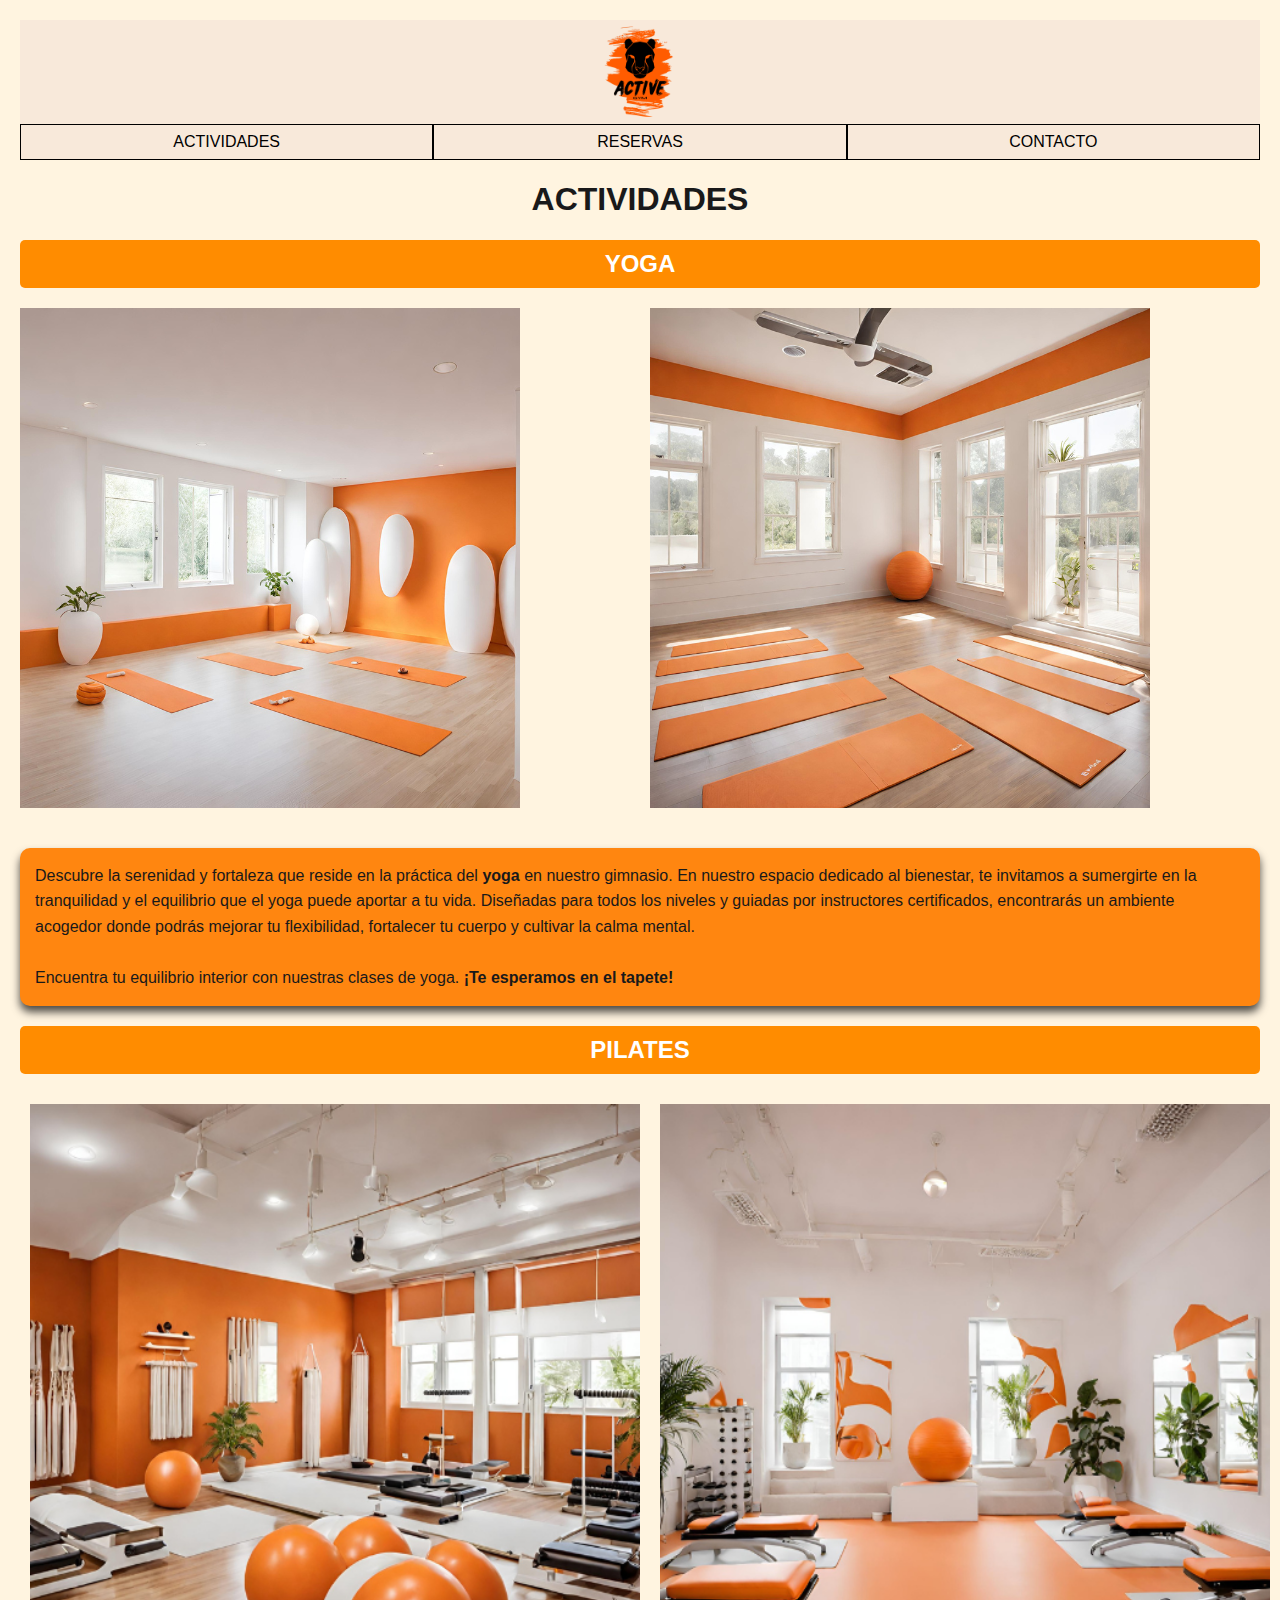
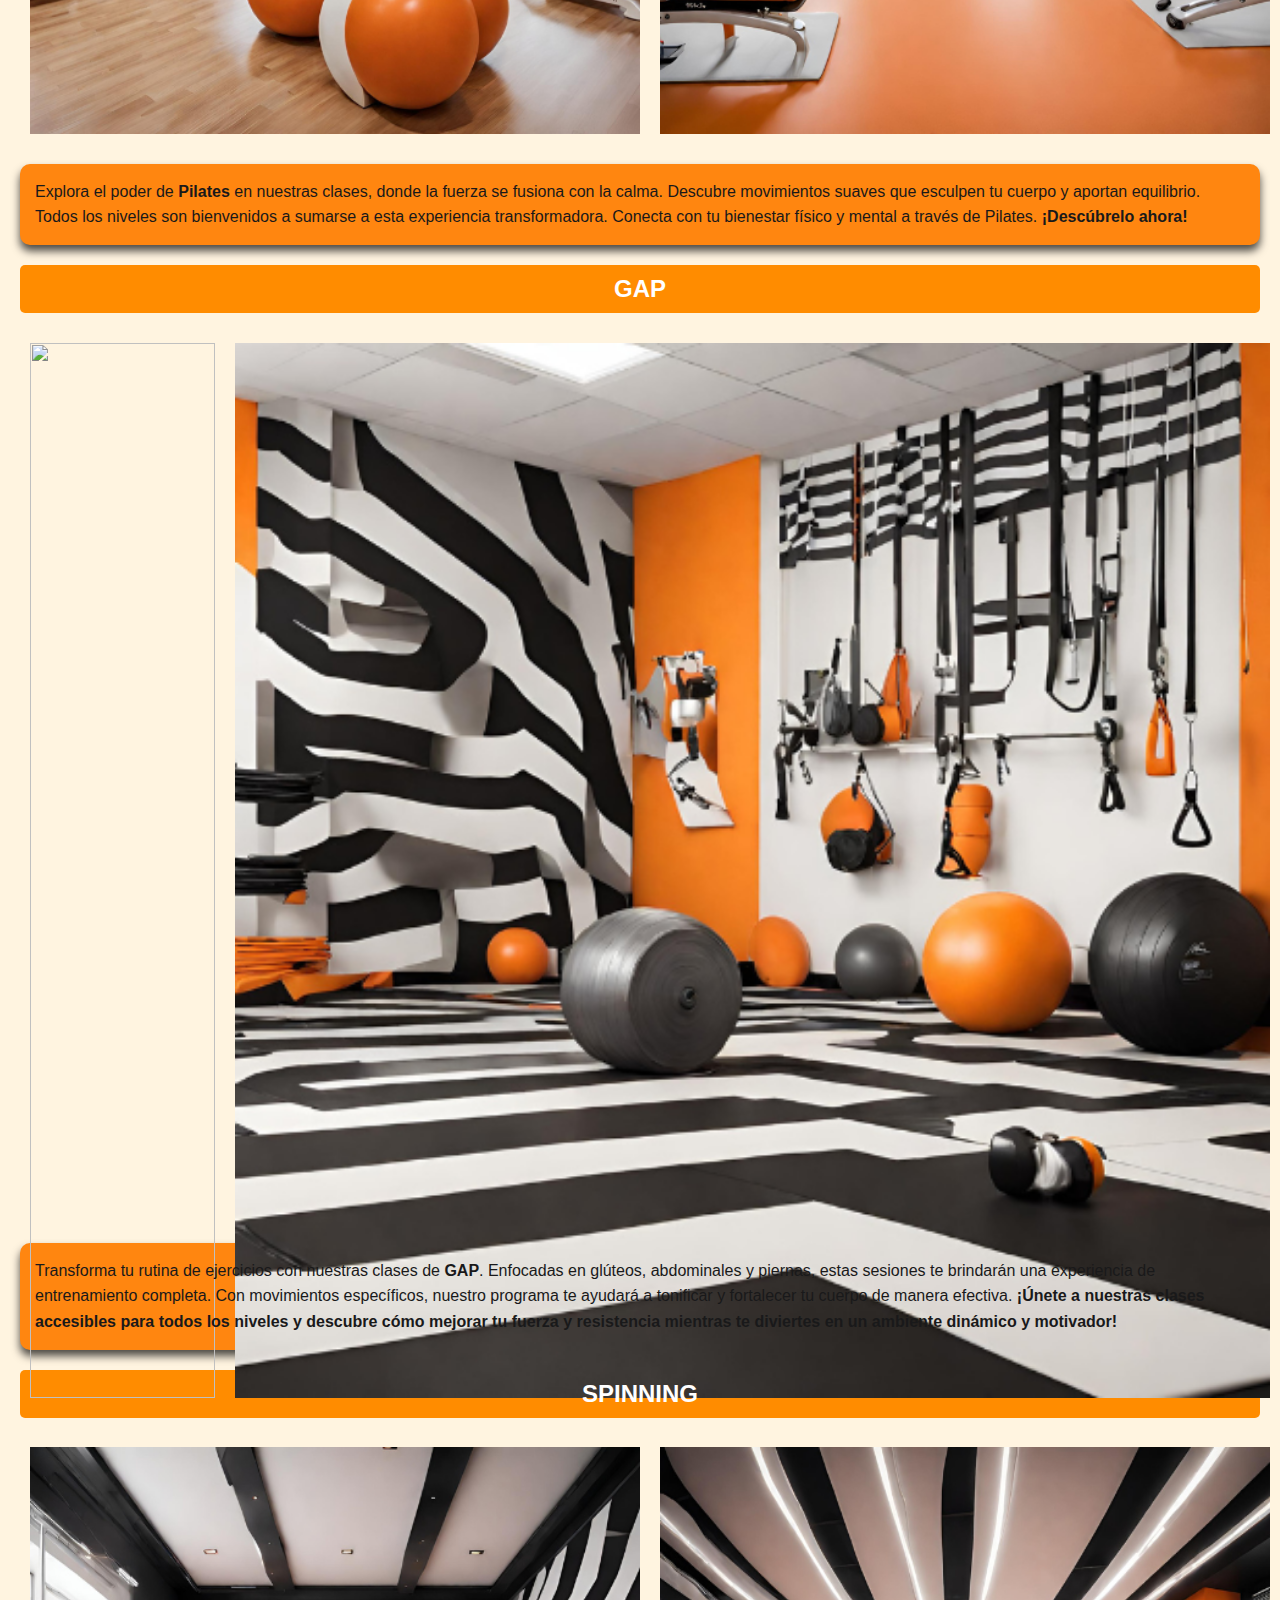
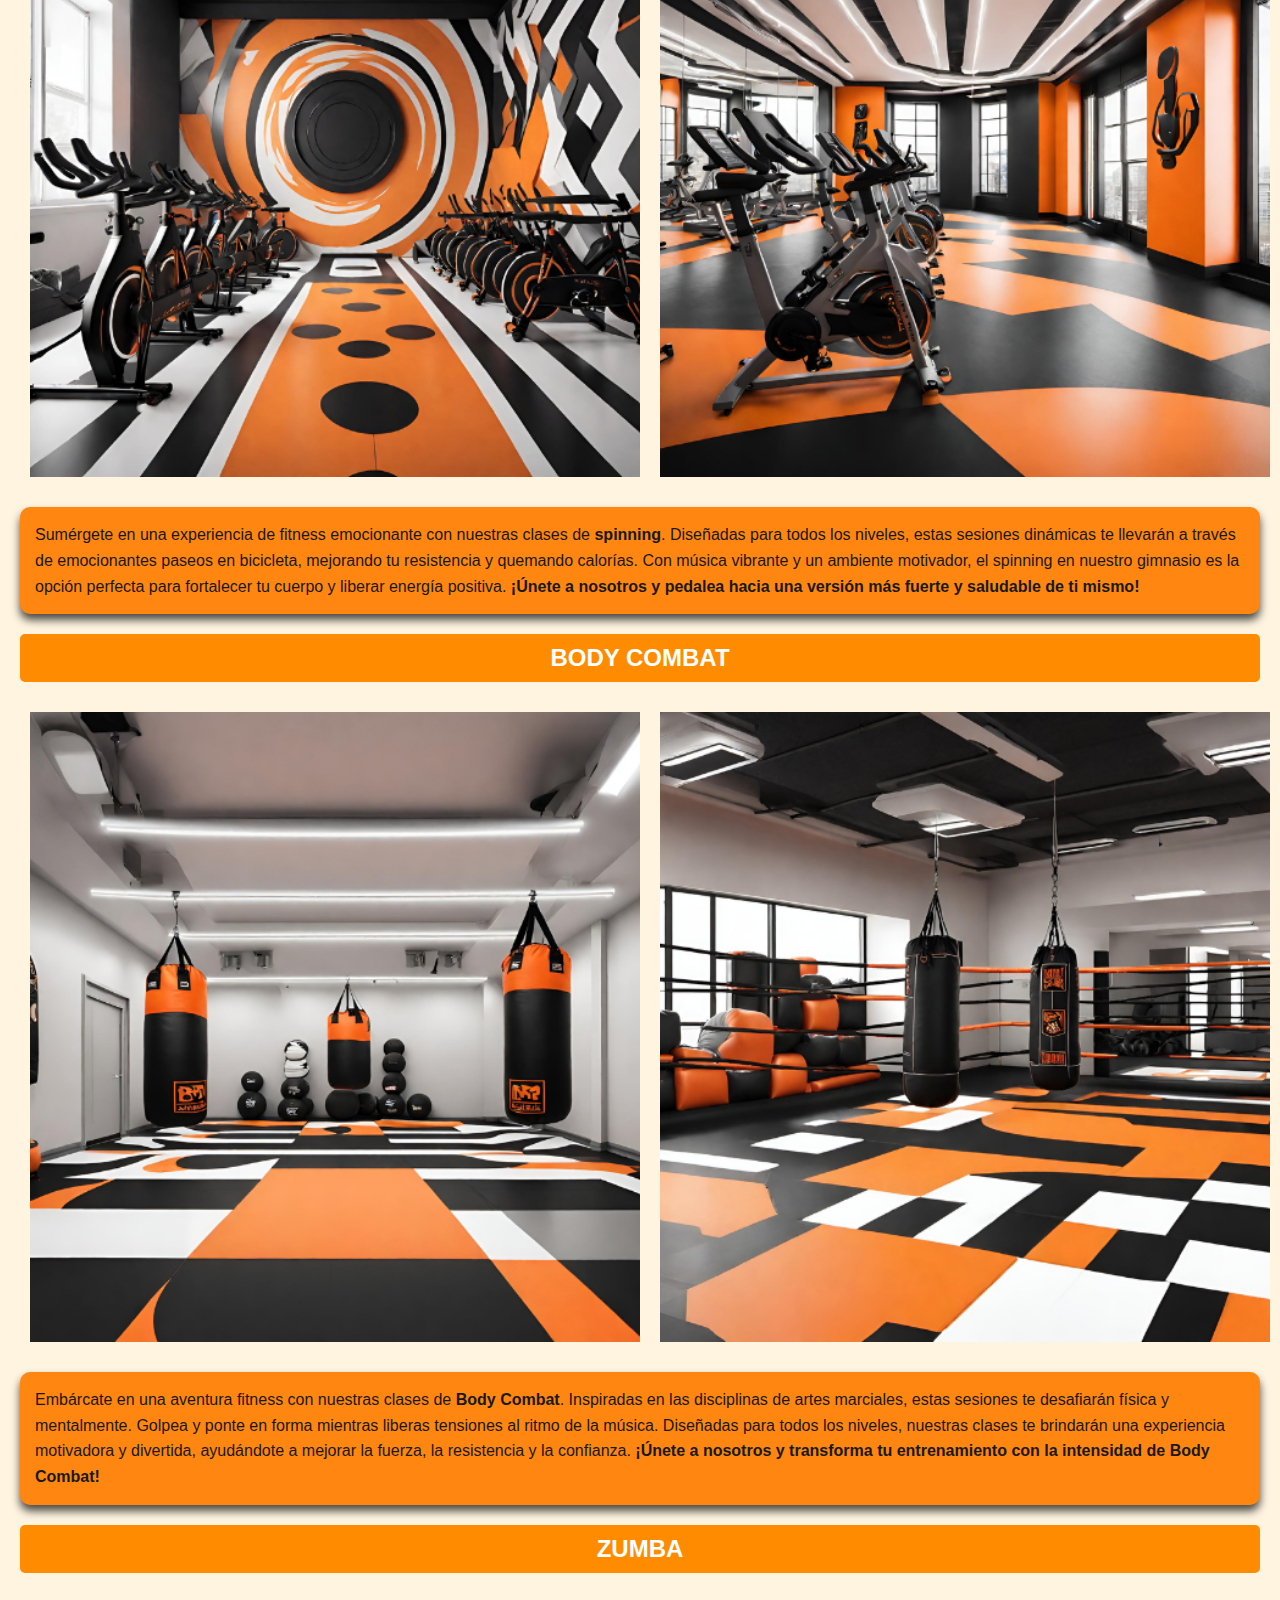
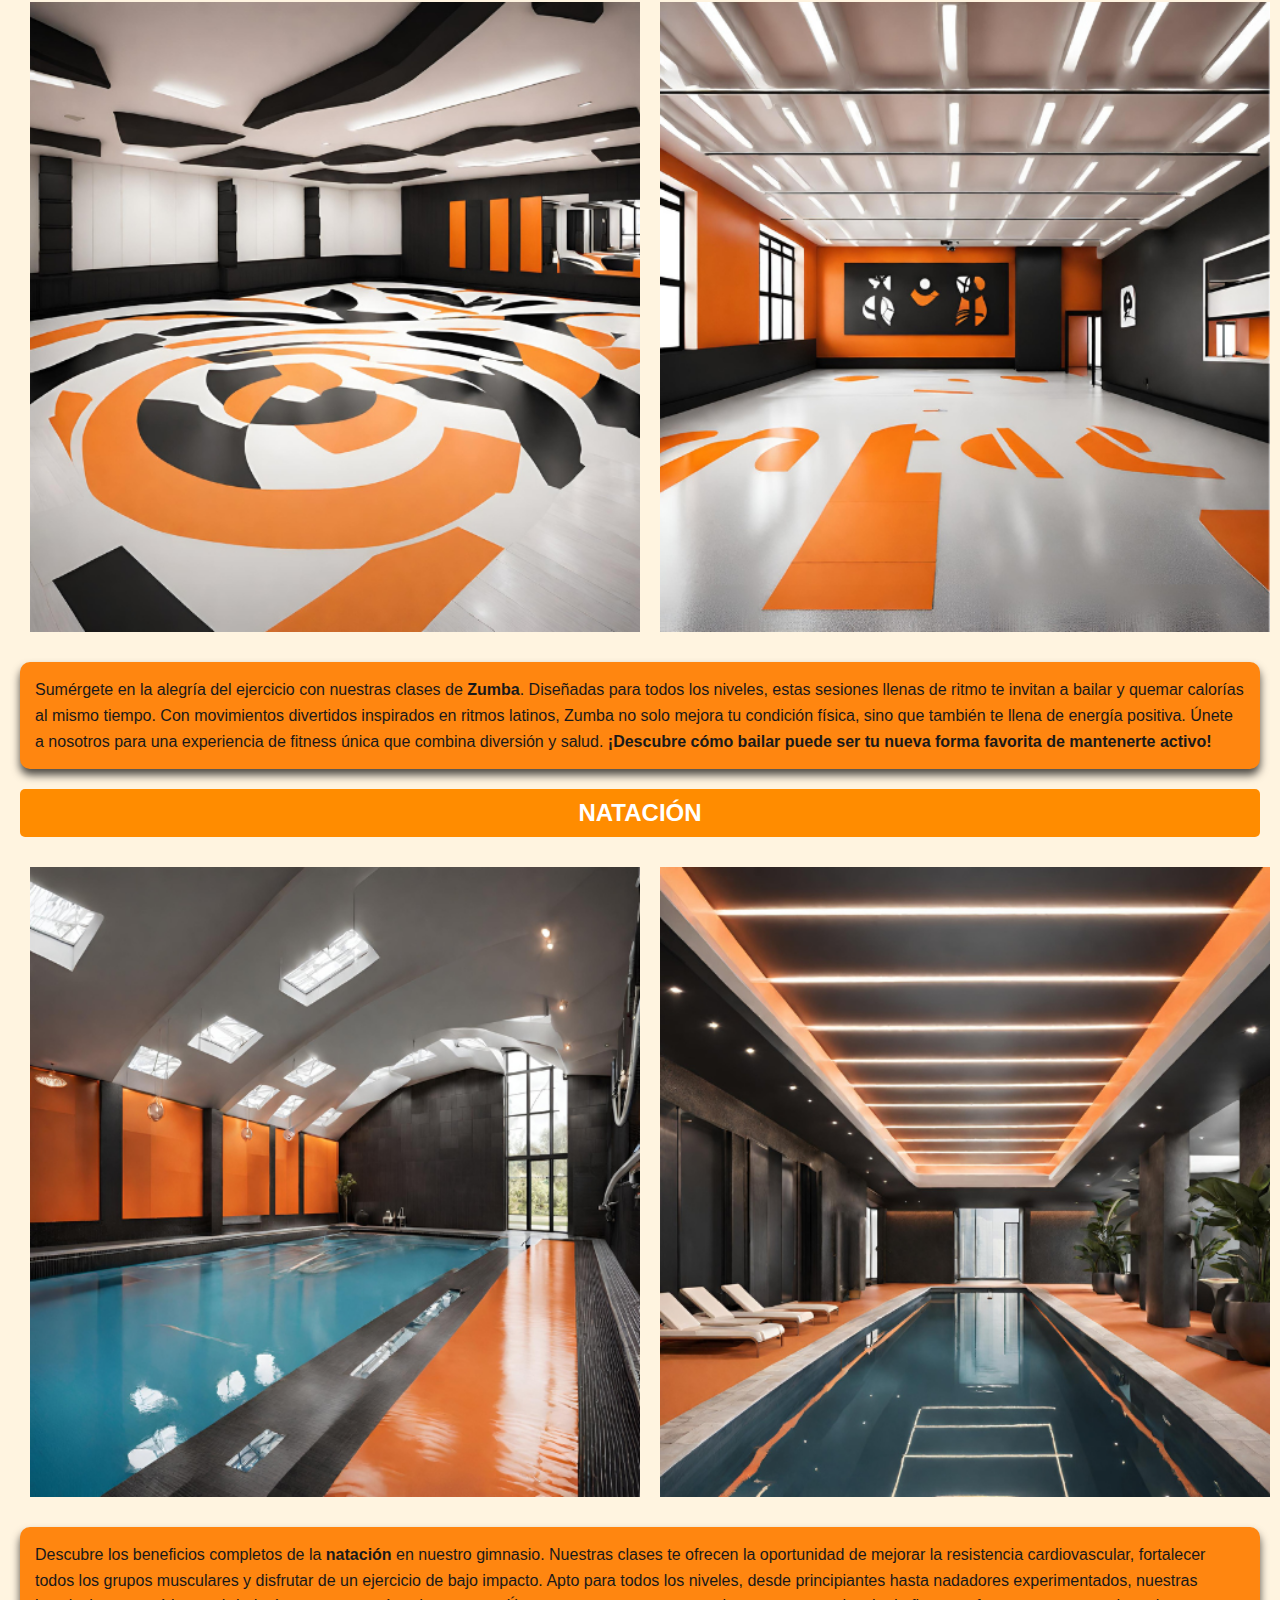
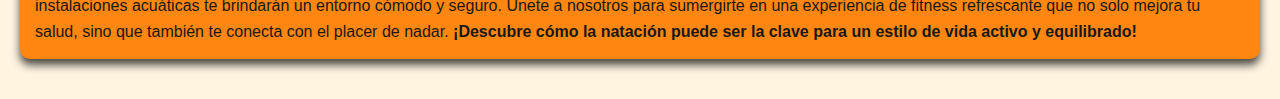
==== commit 3e798033: "arreglo portada actividades" ====
--- a/actividades.html
+++ b/actividades.html
@@ -21,8 +21,7 @@
             </ul>
         </div>
     </div>
-    <img id="imagenPortada" src="./images/portadaIndex.png"/>
-    
+
     <!-- COMIENZO DE PAGINA -->
 
     <h1 class="actTit1">ACTIVIDADES</h1>
--- a/css/indexStyle.css
+++ b/css/indexStyle.css
@@ -233,7 +233,7 @@
 }
 
 .imagenesAct{
-    width: 100%; /* la mitad de la pagina */
+    width: 100%;
     height: 100%;
     margin: 10px;
     display: inline-block;
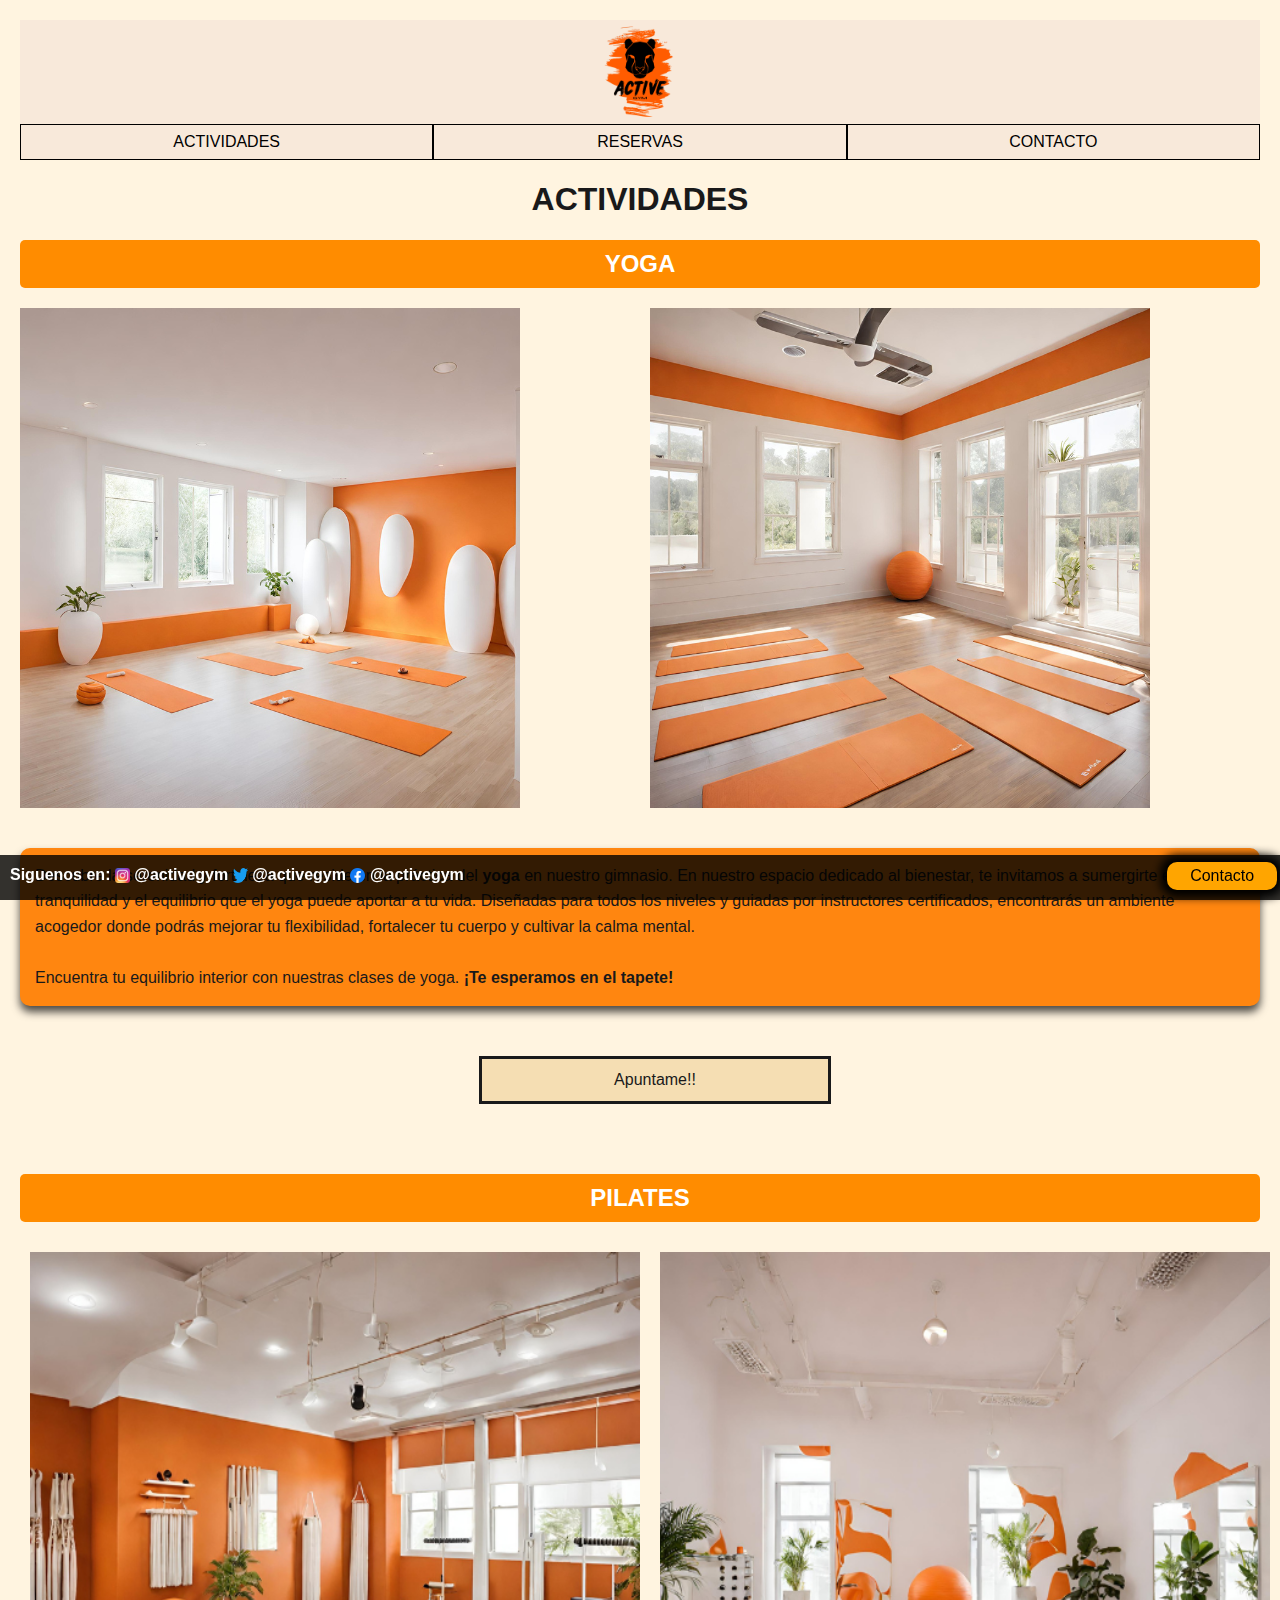
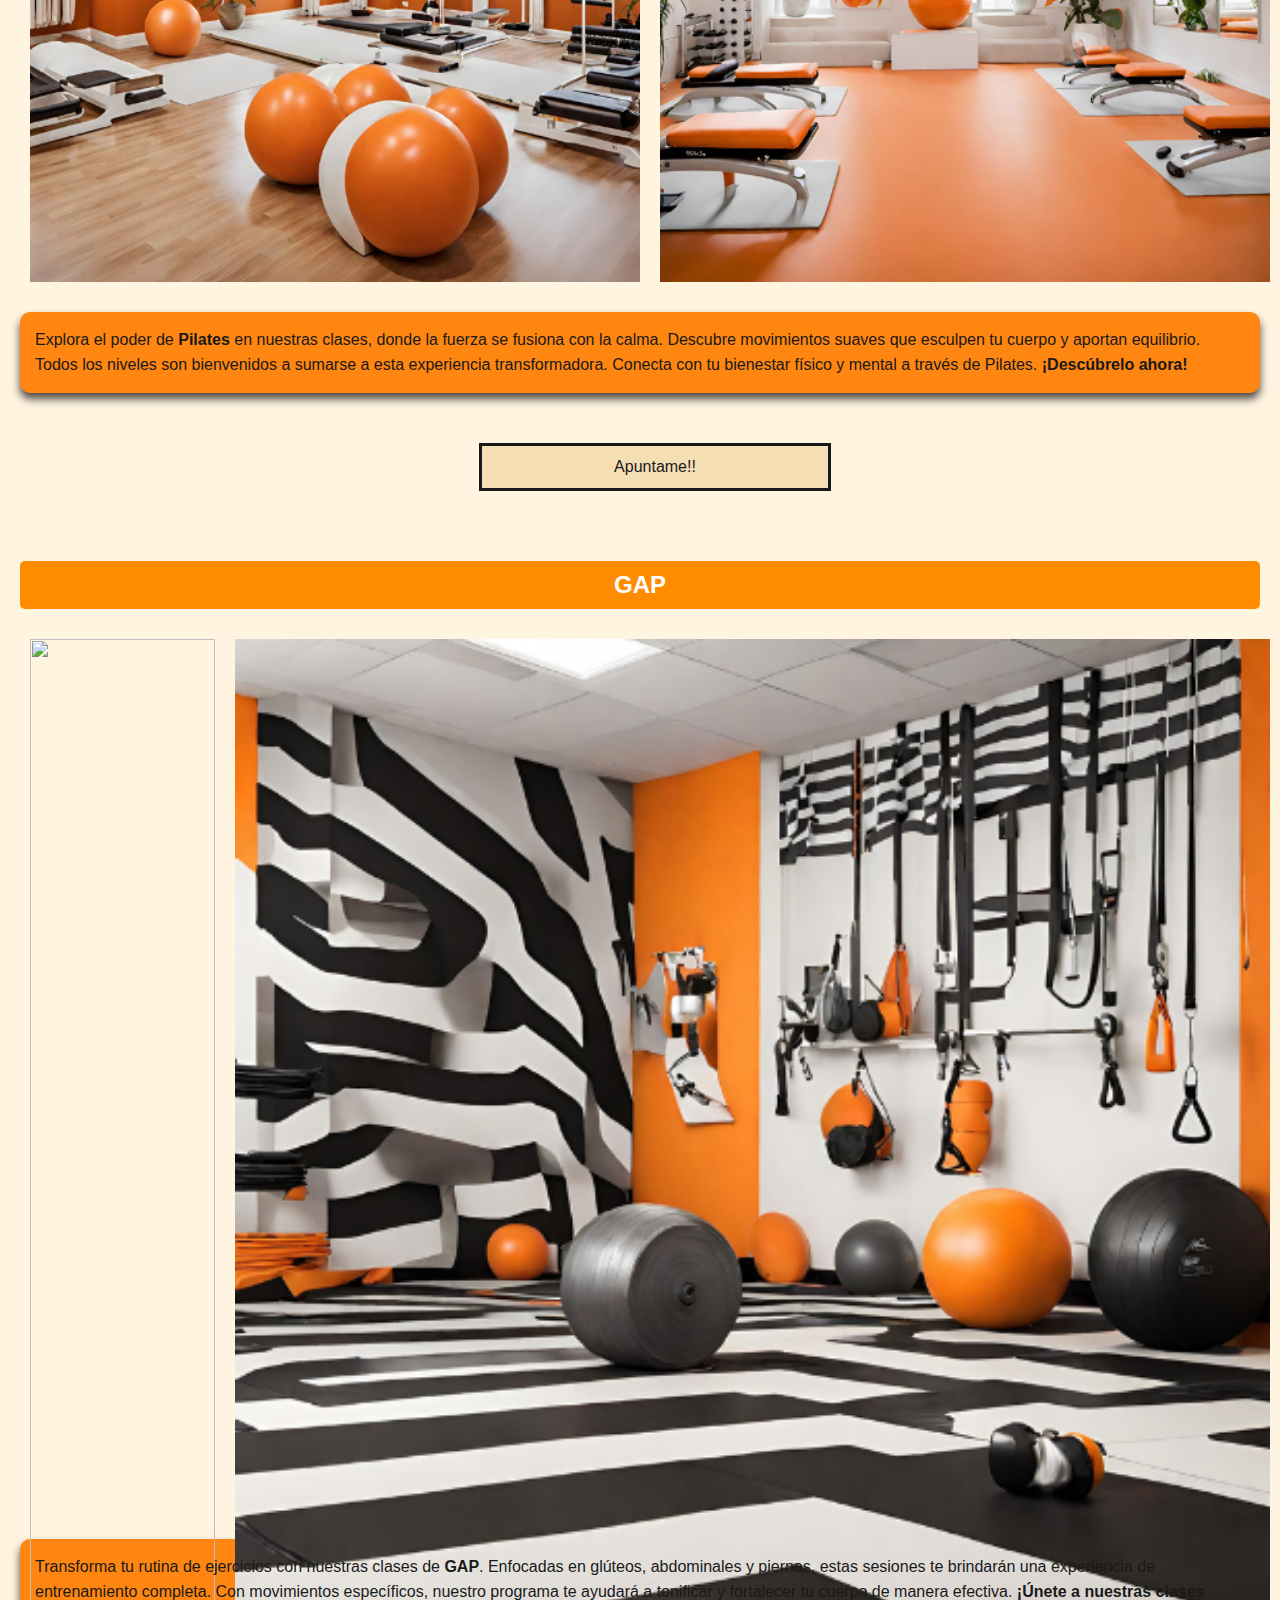
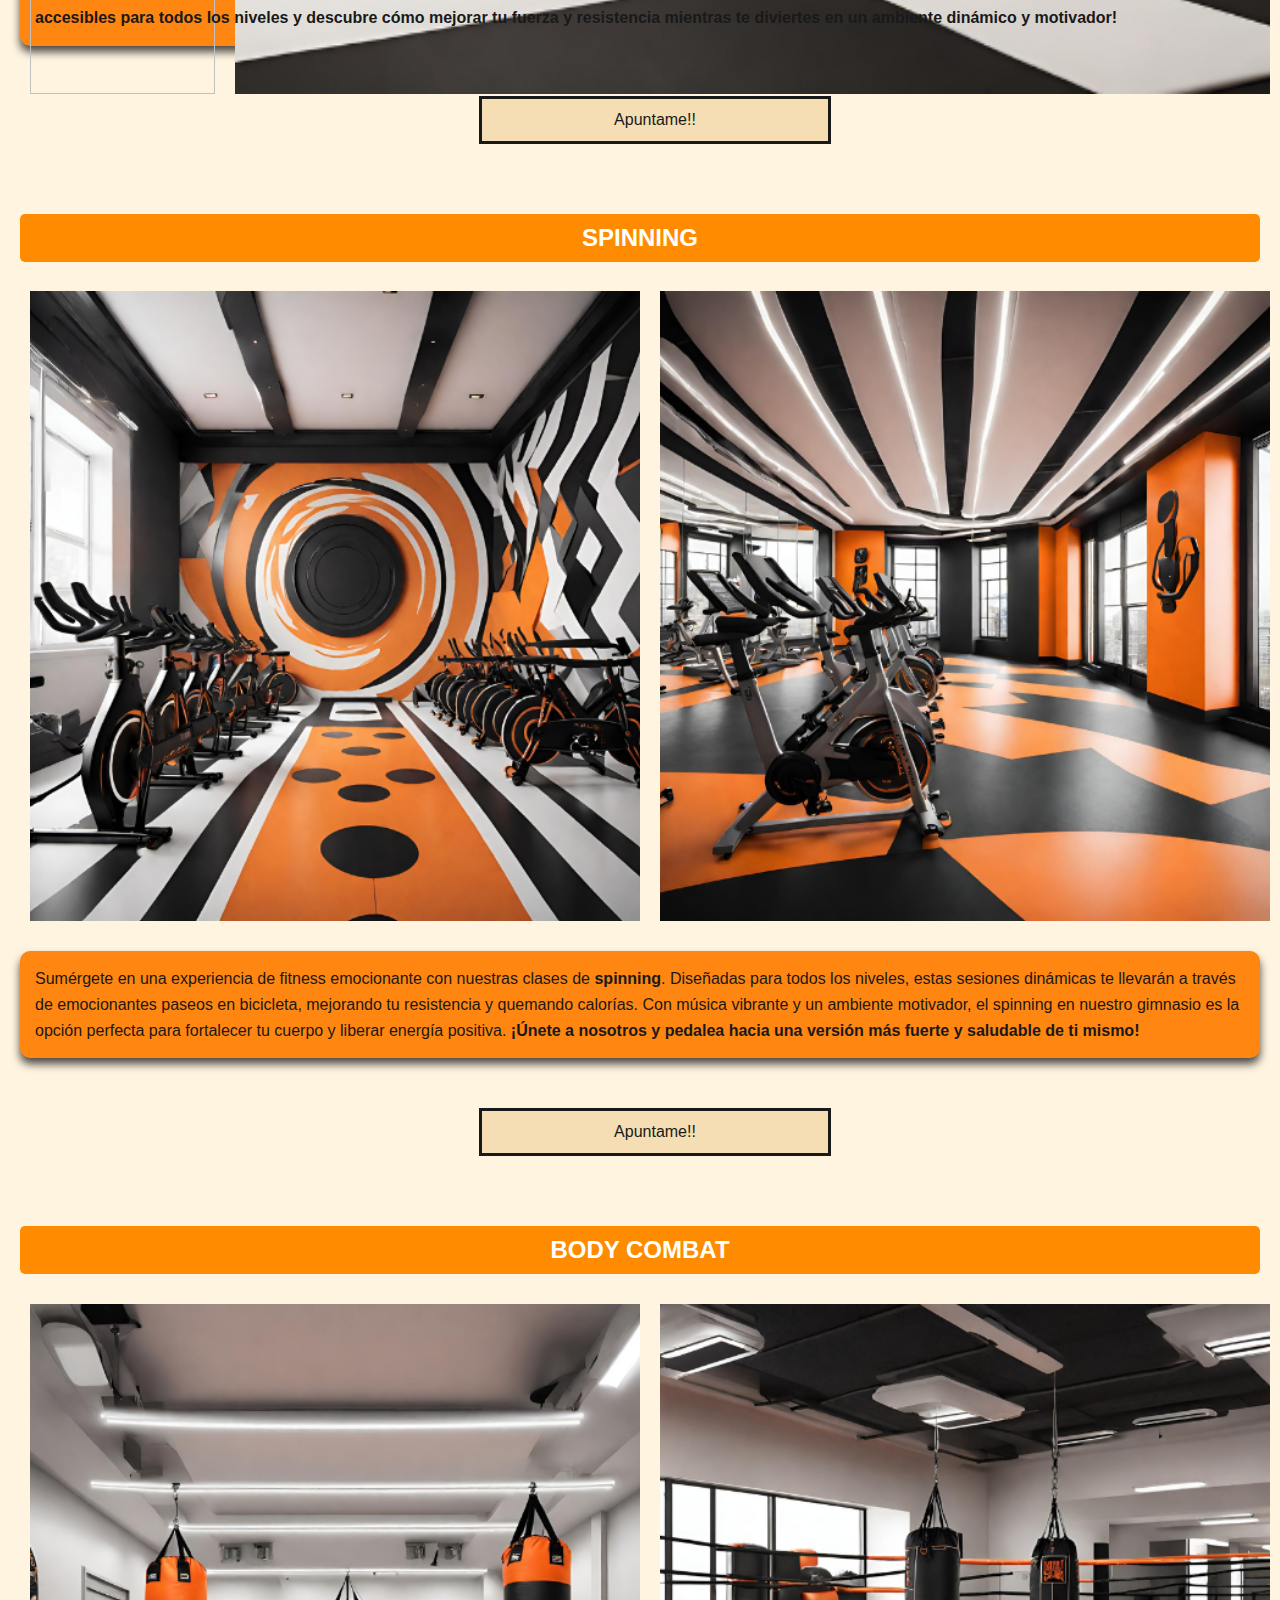
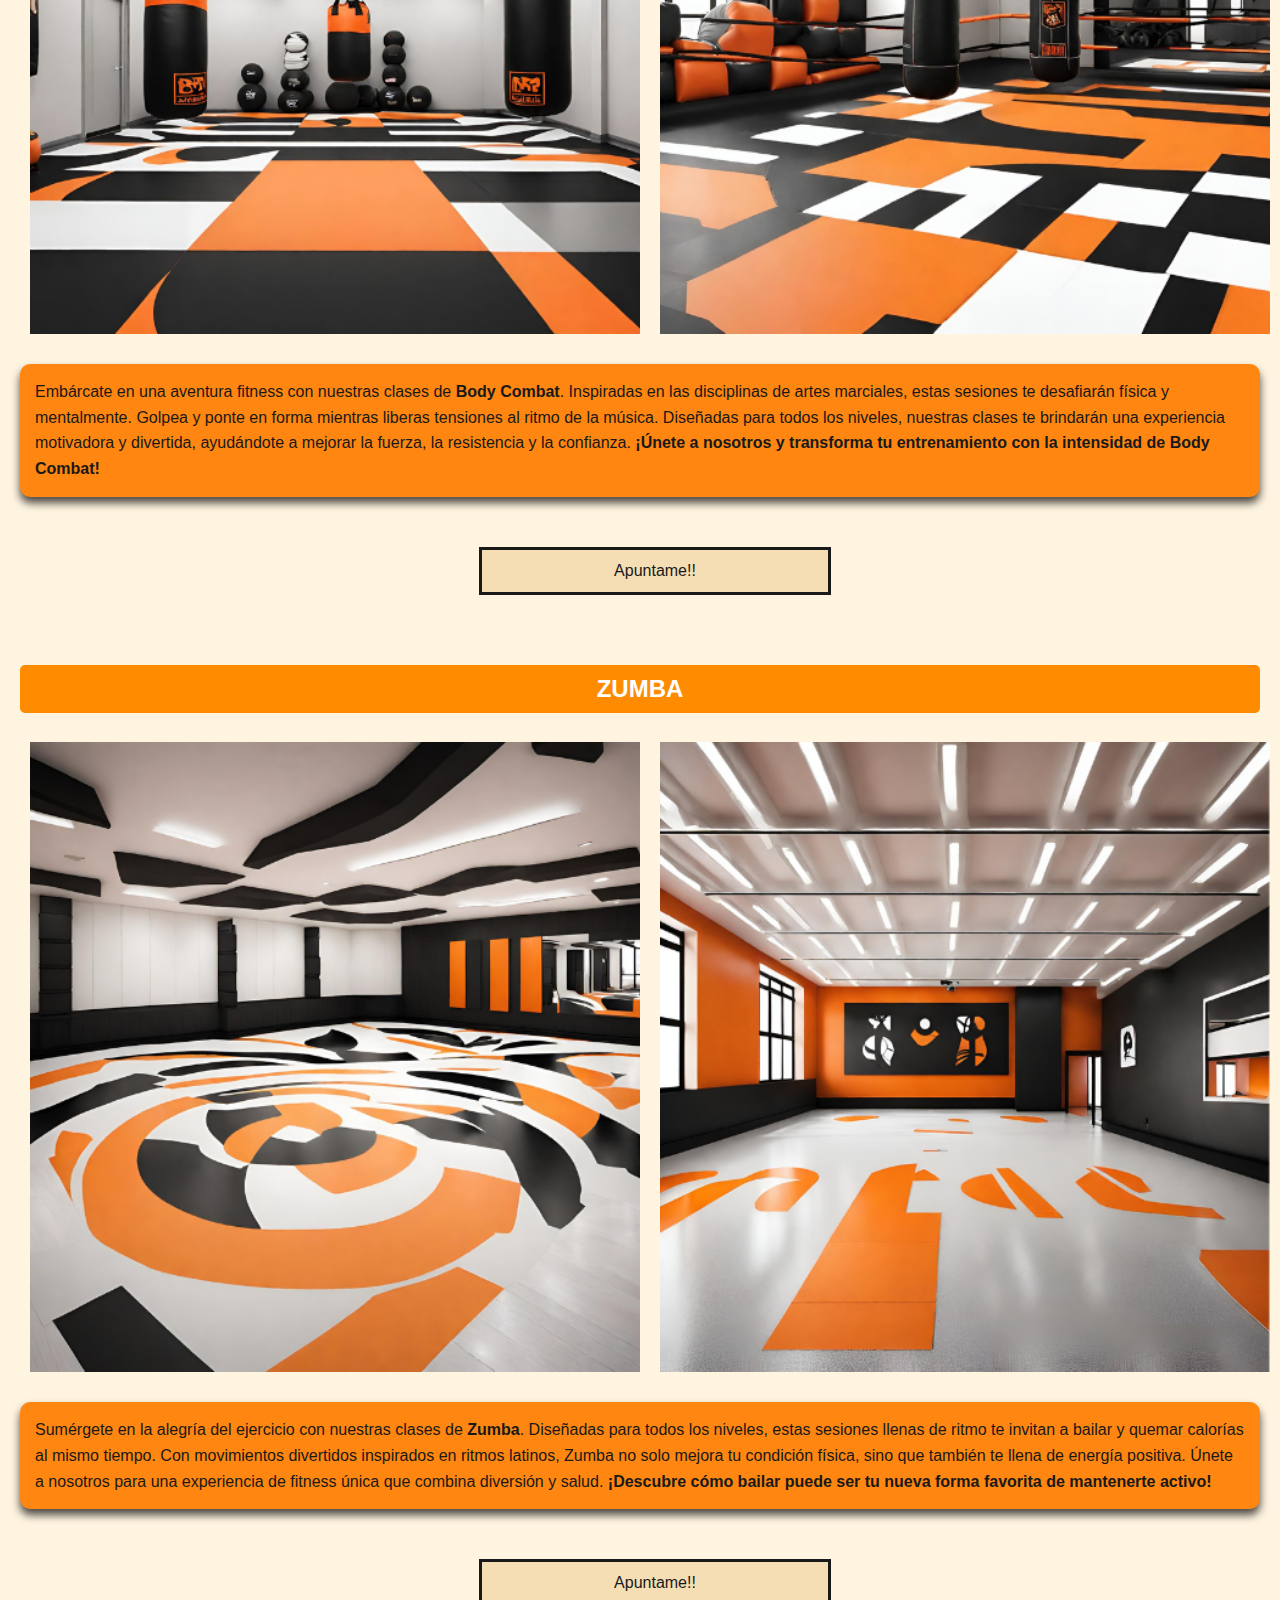
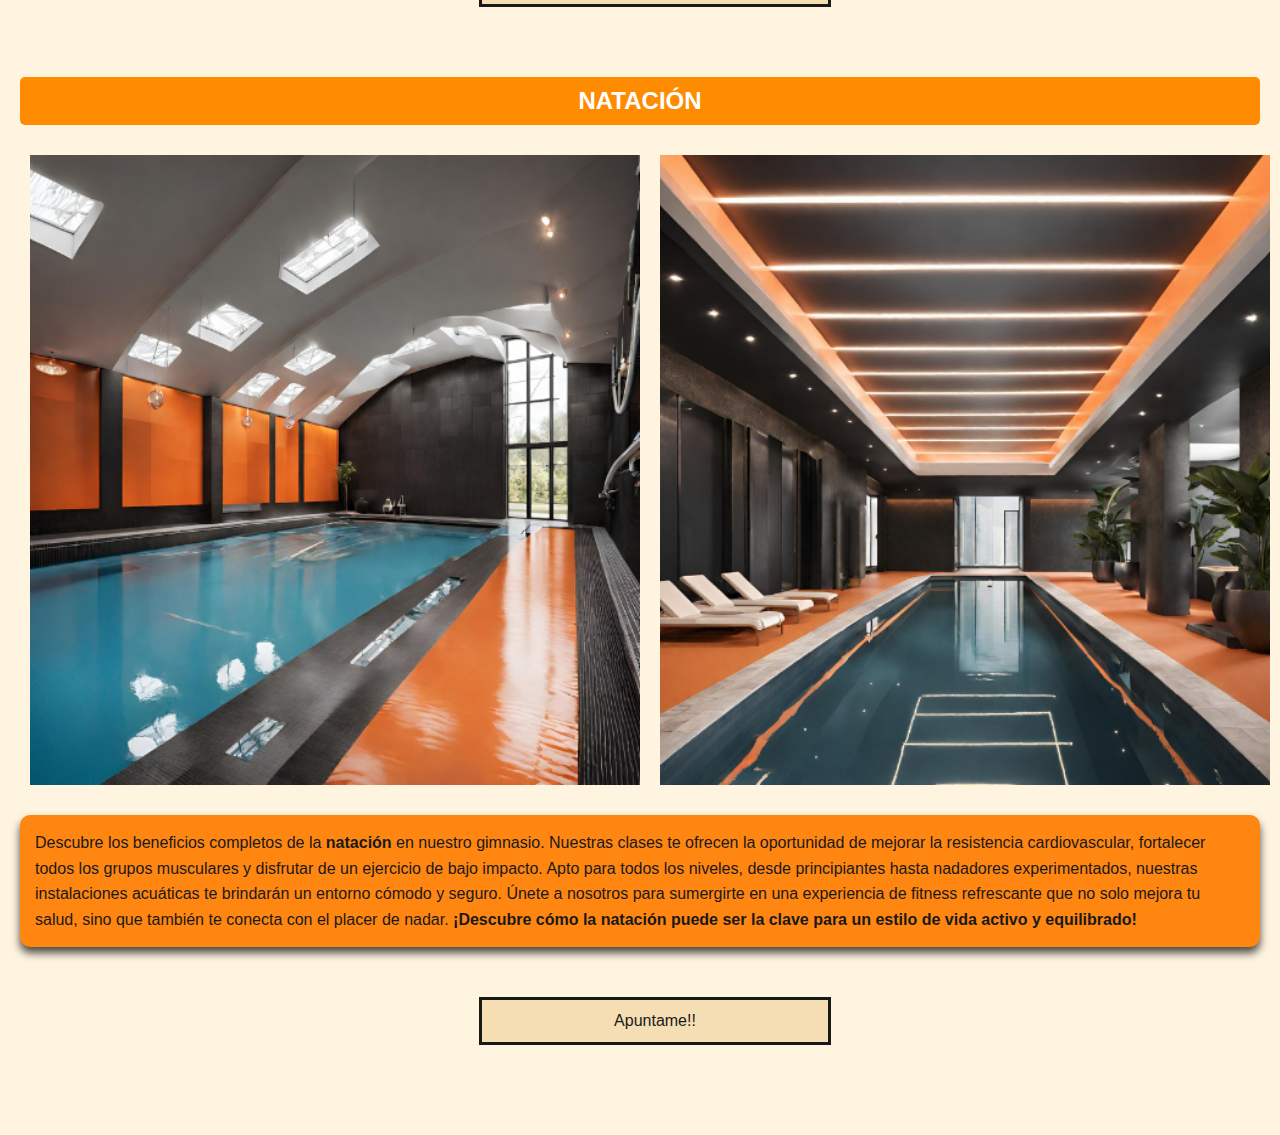
==== commit 9dba1382: "boton actividades" ====
--- a/actividades.html
+++ b/actividades.html
@@ -36,6 +36,7 @@
         <br/>
         <br/>
         Encuentra tu equilibrio interior con nuestras clases de yoga. <b>¡Te esperamos en el tapete!</b></p>
+        <div class="div_boton"><a id="botonApuntarse" href="reservas.html">Apuntame!!</a></div>
 
         <h2 class="actTit2"><a href="reservas.html">Pilates</a></h2>
         
@@ -44,6 +45,7 @@
             <img id="img2" class="imagenesAct" src="images/pilates2.png"/>
         </div>
         <p class="desc">Explora el poder de <b>Pilates</b> en nuestras clases, donde la fuerza se fusiona con la calma. Descubre movimientos suaves que esculpen tu cuerpo y aportan equilibrio. Todos los niveles son bienvenidos a sumarse a esta experiencia transformadora. Conecta con tu bienestar físico y mental a través de Pilates. <b>¡Descúbrelo ahora!</b></p>
+        <div class="div_boton"><a id="botonApuntarse" href="reservas.html">Apuntame!!</a></div>
 
         <h2 class="actTit2"><a href="reservas.html">GAP</a></h2>
         
@@ -52,6 +54,7 @@
             <img id="img2" class="imagenesAct"src="images/gap2.png"/>
         </div>
         <p class="desc">Transforma tu rutina de ejercicios con nuestras clases de <b>GAP</b>. Enfocadas en glúteos, abdominales y piernas, estas sesiones te brindarán una experiencia de entrenamiento completa. Con movimientos específicos, nuestro programa te ayudará a tonificar y fortalecer tu cuerpo de manera efectiva. <b>¡Únete a nuestras clases accesibles para todos los niveles y descubre cómo mejorar tu fuerza y resistencia mientras te diviertes en un ambiente dinámico y motivador!</b></p>
+        <div class="div_boton"><a id="botonApuntarse" href="reservas.html">Apuntame!!</a></div>
 
         <h2 class="actTit2"><a href="reservas.html">Spinning</a></h2>
         
@@ -60,6 +63,7 @@
             <img id="img2" class="imagenesAct" src="images/spinning2.png"/>
         </div>
         <p class="desc">Sumérgete en una experiencia de fitness emocionante con nuestras clases de <b>spinning</b>. Diseñadas para todos los niveles, estas sesiones dinámicas te llevarán a través de emocionantes paseos en bicicleta, mejorando tu resistencia y quemando calorías. Con música vibrante y un ambiente motivador, el spinning en nuestro gimnasio es la opción perfecta para fortalecer tu cuerpo y liberar energía positiva. <b>¡Únete a nosotros y pedalea hacia una versión más fuerte y saludable de ti mismo!</b></p>
+        <div class="div_boton"><a id="botonApuntarse" href="reservas.html">Apuntame!!</a></div>
 
         <h2 class="actTit2"><a href="reservas.html">Body Combat</a></h2>
 
@@ -68,6 +72,7 @@
             <img id="img2" class="imagenesAct" src="images/bodyCombat2.png"/>
         </div>
         <p class="desc">Embárcate en una aventura fitness con nuestras clases de <b>Body Combat</b>. Inspiradas en las disciplinas de artes marciales, estas sesiones te desafiarán física y mentalmente. Golpea y ponte en forma mientras liberas tensiones al ritmo de la música. Diseñadas para todos los niveles, nuestras clases te brindarán una experiencia motivadora y divertida, ayudándote a mejorar la fuerza, la resistencia y la confianza. <b>¡Únete a nosotros y transforma tu entrenamiento con la intensidad de Body Combat!</b></p>
+        <div class="div_boton"><a id="botonApuntarse" href="reservas.html">Apuntame!!</a></div>
 
         <h2 class="actTit2"><a href="reservas.html">Zumba</a></h2>
         
@@ -76,6 +81,7 @@
             <img id="img2" class="imagenesAct" src="images/zumba2.png"/>
         </div>
         <p class="desc">Sumérgete en la alegría del ejercicio con nuestras clases de <b>Zumba</b>. Diseñadas para todos los niveles, estas sesiones llenas de ritmo te invitan a bailar y quemar calorías al mismo tiempo. Con movimientos divertidos inspirados en ritmos latinos, Zumba no solo mejora tu condición física, sino que también te llena de energía positiva. Únete a nosotros para una experiencia de fitness única que combina diversión y salud. <b>¡Descubre cómo bailar puede ser tu nueva forma favorita de mantenerte activo!</b></p>
+        <div class="div_boton"><a id="botonApuntarse" href="reservas.html">Apuntame!!</a></div>
 
         <h2 class="actTit2"><a href="reservas.html">Natación</a></h2>
 
@@ -84,6 +90,21 @@
             <img id="img2" class="imagenesAct" src="images/piscina1.png"/>
         </div>
         <p class="desc">Descubre los beneficios completos de la <b>natación</b> en nuestro gimnasio. Nuestras clases te ofrecen la oportunidad de mejorar la resistencia cardiovascular, fortalecer todos los grupos musculares y disfrutar de un ejercicio de bajo impacto. Apto para todos los niveles, desde principiantes hasta nadadores experimentados, nuestras instalaciones acuáticas te brindarán un entorno cómodo y seguro. Únete a nosotros para sumergirte en una experiencia de fitness refrescante que no solo mejora tu salud, sino que también te conecta con el placer de nadar. <b>¡Descubre cómo la natación puede ser la clave para un estilo de vida activo y equilibrado!</b></p>
+        <div class="div_boton"><a id="botonApuntarse" href="reservas.html">Apuntame!!</a></div>
 
+        <!-- pie de pagina -->
+
+        <div class="pie">
+            <label class="redes" for="redes">
+                Siguenos en: 
+                <img class="imagen_redes" src="images/logo_instagram.png" alt="instagram"> 
+                <a href="https://www.instagram.com/"> @activegym </a> 
+                <img class="imagen_redes" src="images/logo_twitter.png" alt="twitter"> 
+                <a href="https://twitter.com/?lang=es">@activegym</a> 
+                <img class="imagen_redes" src="images/logo_facebook.png" alt="facebook"> 
+                <a href="https://www.facebook.com/?locale=es_ES">@activegym</a>
+            </label> 
+            <a id="botonContacto" href="contacto.html">Contacto</a>
+        </div>
 </body>
 </html>--- a/css/indexStyle.css
+++ b/css/indexStyle.css
@@ -252,4 +252,30 @@
 }
 #im2{
     grid-column: 2/3;
+}
+
+.div_boton{
+    display: grid;
+    grid-template-columns: auto auto auto auto auto;
+    gap: 20px;
+    margin-bottom: 40px;
+}
+
+#botonApuntarse{
+    cursor: pointer;
+    width: 100%;
+    background: wheat;
+    border: 3px solid #19191a;
+    padding: 12px;
+    color: #19191a;
+    margin: 30px 0;
+    grid-column: 3/4;
+    text-align: center;
+}
+
+#botonApuntarse:hover{
+    cursor: pointer;
+    background: #19191a;
+    border: 3px solid #19191a;
+    color: wheat;
 }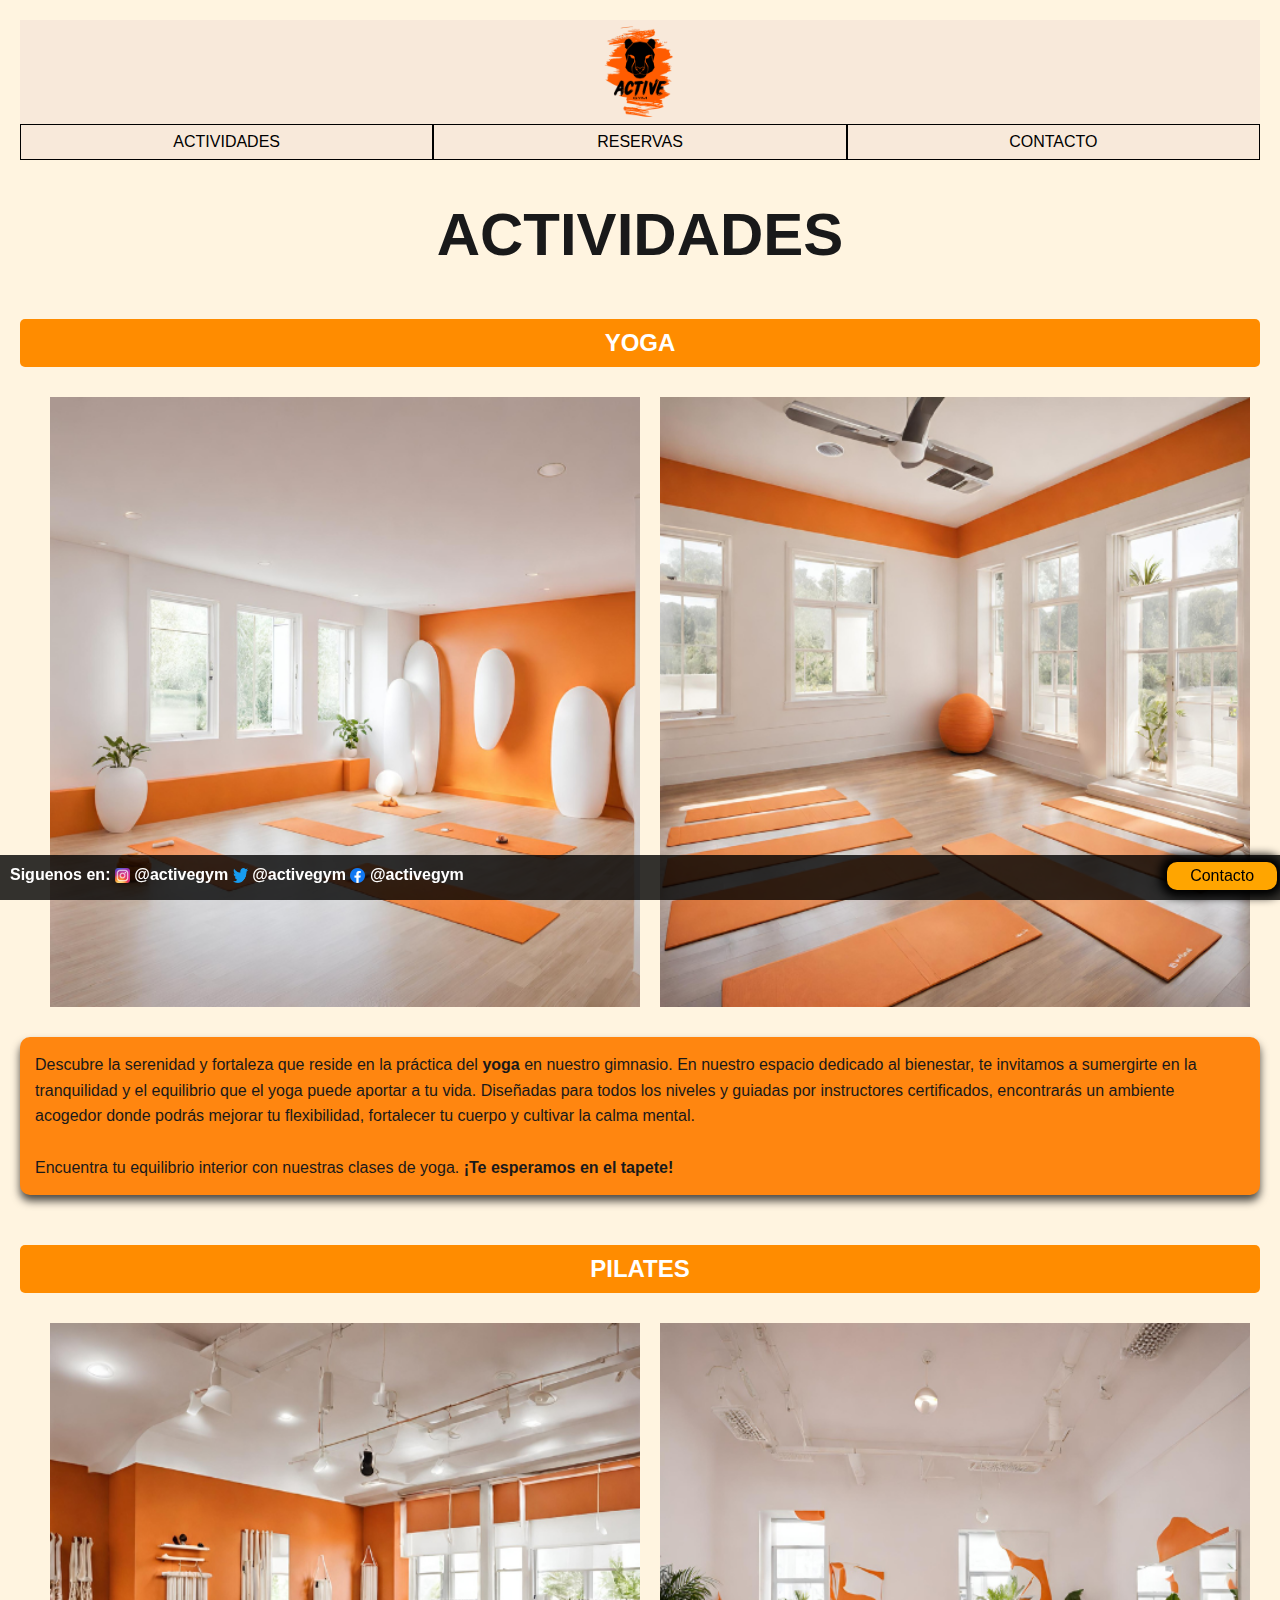
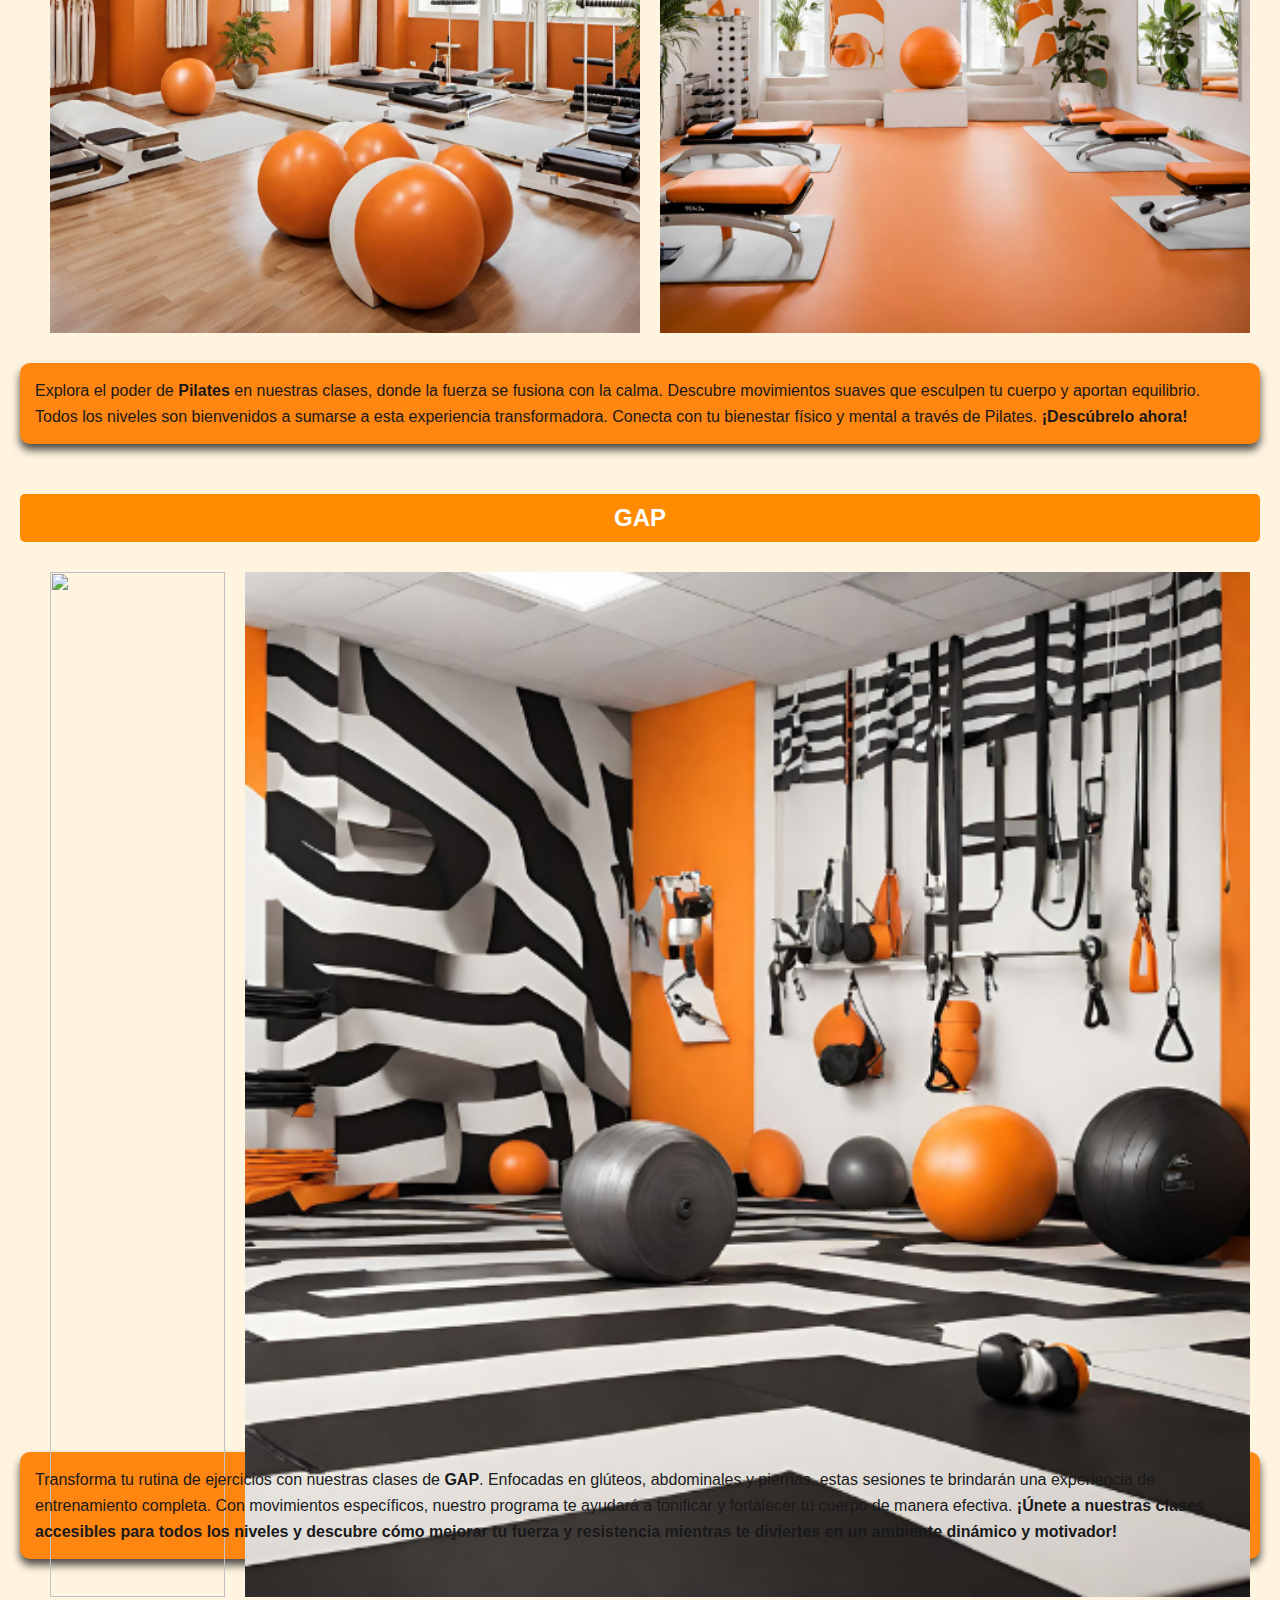
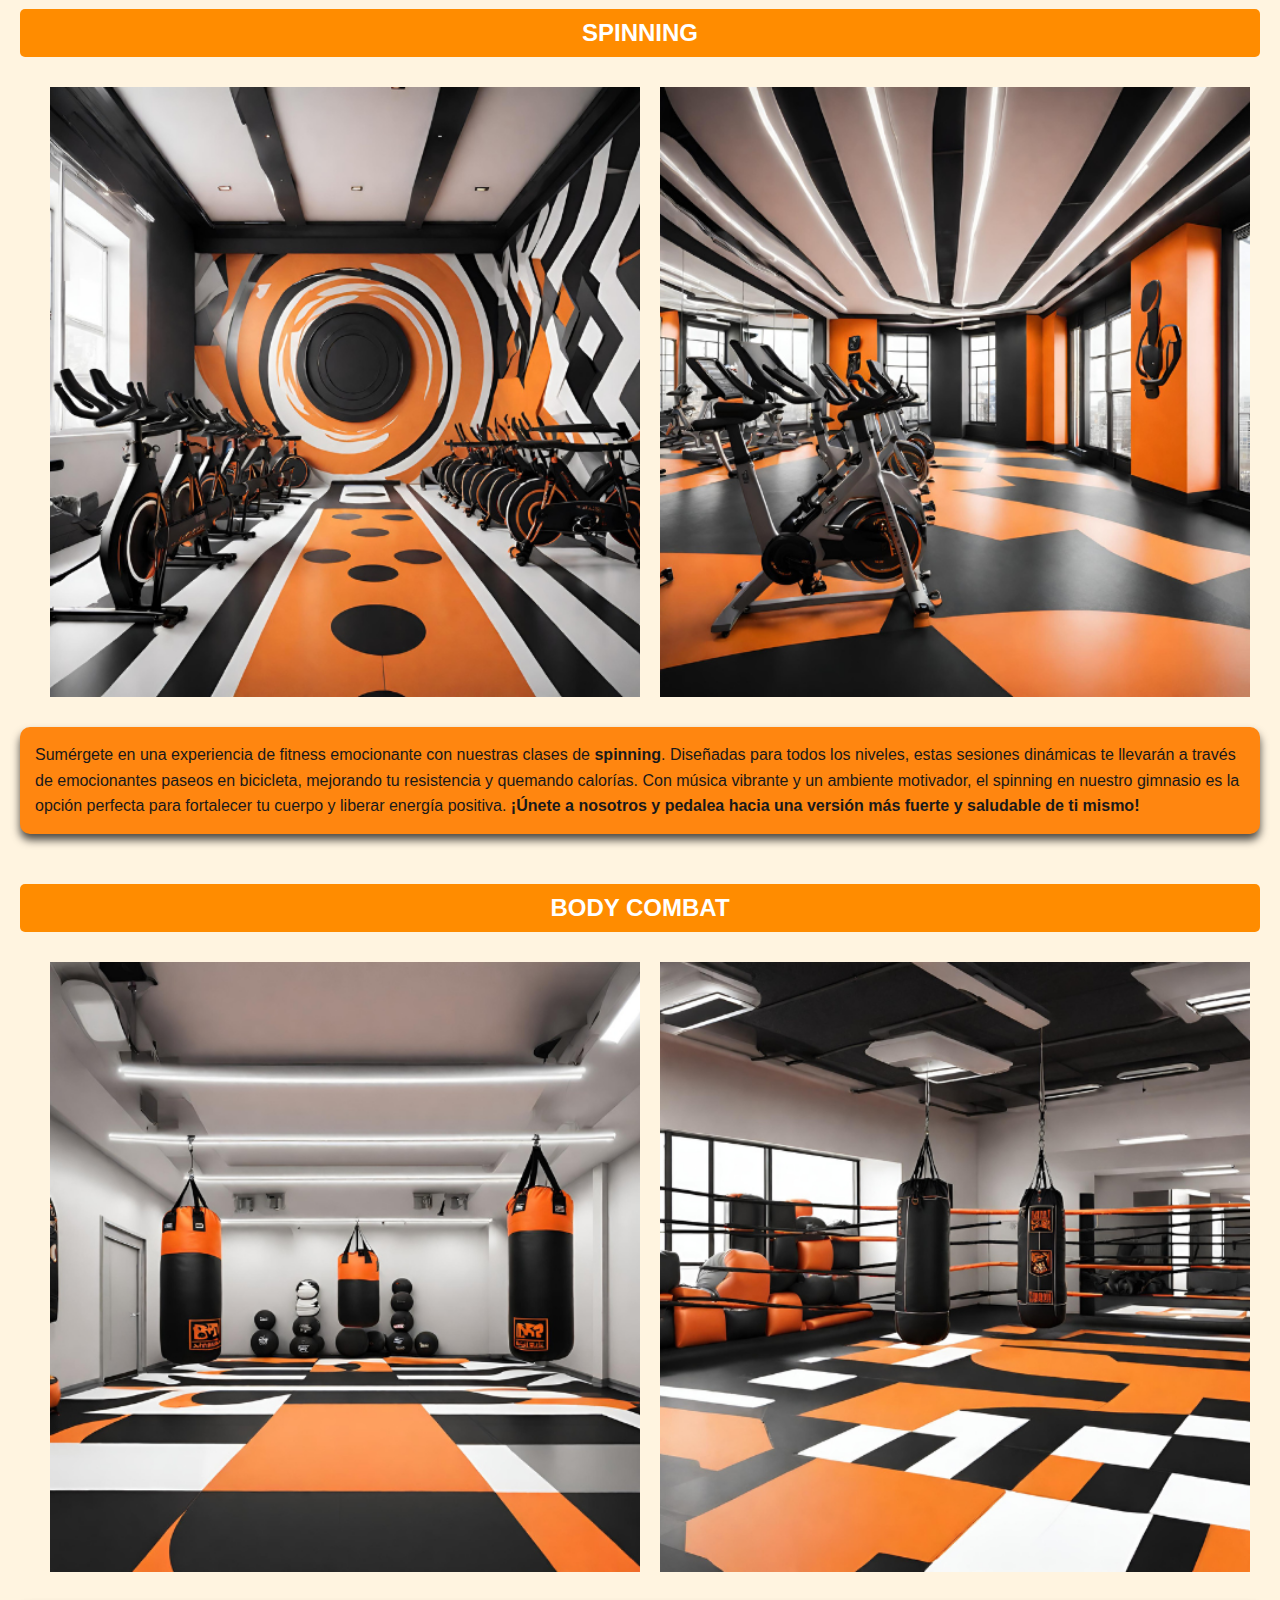
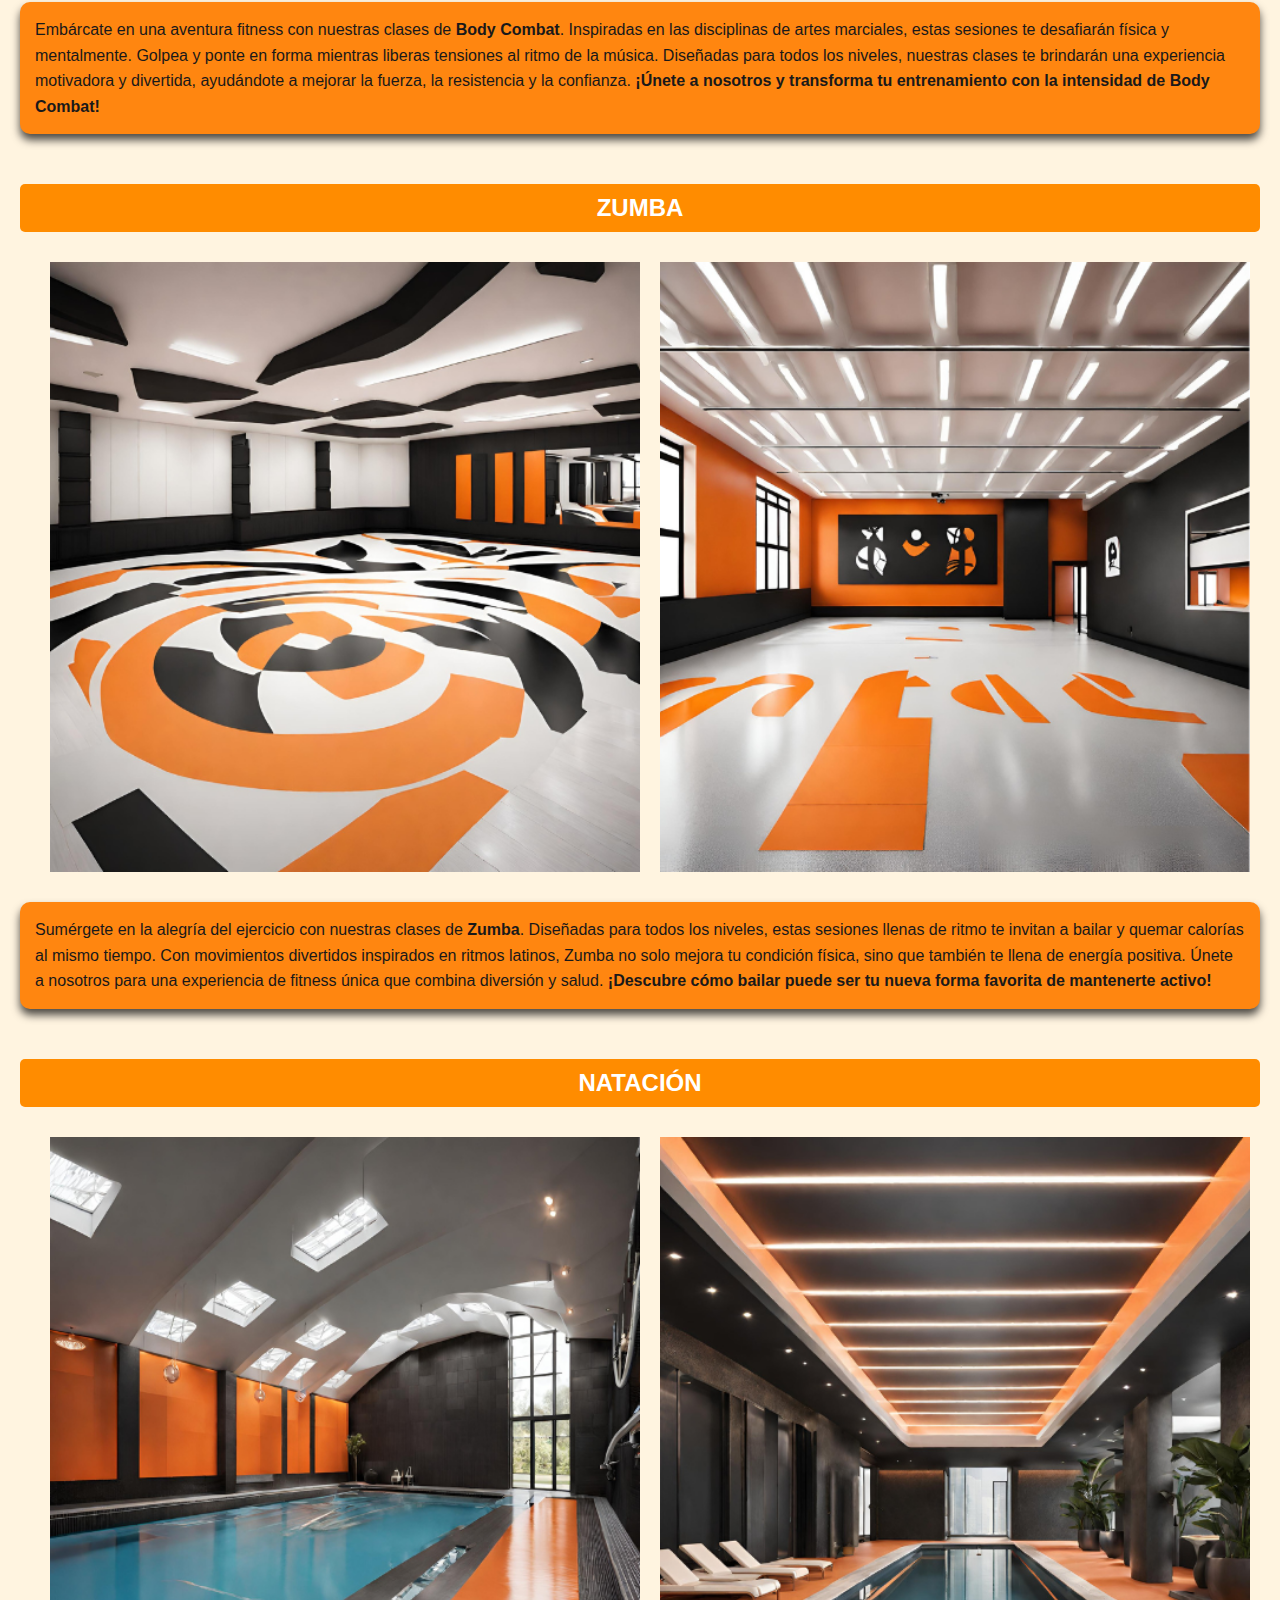
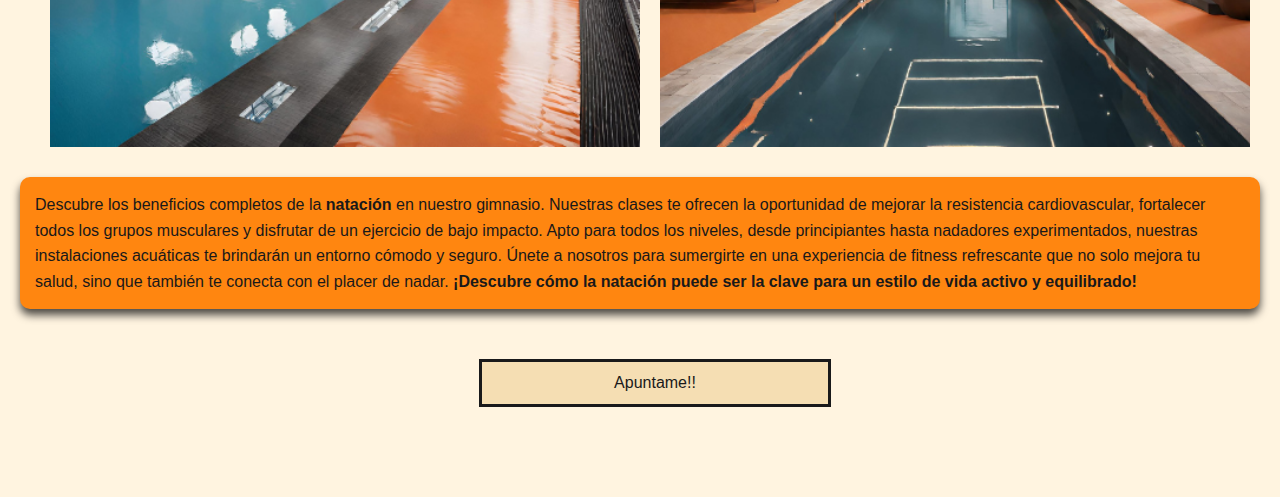
==== commit e772ac9a: "arreglo fotos actividades" ====
--- a/actividades.html
+++ b/actividades.html
@@ -29,14 +29,14 @@
         <h2 class="actTit2"><a href="reservas.html">Yoga</a></h2>
 
         <div class="div_img">
-            <img id="img1"src="images/yoga1.png"/>
-            <img id="img2"src="images/yoga2.png"/>
+            <img id="img1" class="imagenesAct"src="images/yoga1.png"/>
+            <img id="img2" class="imagenesAct" src="images/yoga2.png"/>
         </div>
         <p class="desc">Descubre la serenidad y fortaleza que reside en la práctica del <b>yoga</b> en nuestro gimnasio. En nuestro espacio dedicado al bienestar, te invitamos a sumergirte en la tranquilidad y el equilibrio que el yoga puede aportar a tu vida. Diseñadas para todos los niveles y guiadas por instructores certificados, encontrarás un ambiente acogedor donde podrás mejorar tu flexibilidad, fortalecer tu cuerpo y cultivar la calma mental.
         <br/>
         <br/>
         Encuentra tu equilibrio interior con nuestras clases de yoga. <b>¡Te esperamos en el tapete!</b></p>
-        <div class="div_boton"><a id="botonApuntarse" href="reservas.html">Apuntame!!</a></div>
+        
 
         <h2 class="actTit2"><a href="reservas.html">Pilates</a></h2>
         
@@ -45,7 +45,7 @@
             <img id="img2" class="imagenesAct" src="images/pilates2.png"/>
         </div>
         <p class="desc">Explora el poder de <b>Pilates</b> en nuestras clases, donde la fuerza se fusiona con la calma. Descubre movimientos suaves que esculpen tu cuerpo y aportan equilibrio. Todos los niveles son bienvenidos a sumarse a esta experiencia transformadora. Conecta con tu bienestar físico y mental a través de Pilates. <b>¡Descúbrelo ahora!</b></p>
-        <div class="div_boton"><a id="botonApuntarse" href="reservas.html">Apuntame!!</a></div>
+        
 
         <h2 class="actTit2"><a href="reservas.html">GAP</a></h2>
         
@@ -54,7 +54,6 @@
             <img id="img2" class="imagenesAct"src="images/gap2.png"/>
         </div>
         <p class="desc">Transforma tu rutina de ejercicios con nuestras clases de <b>GAP</b>. Enfocadas en glúteos, abdominales y piernas, estas sesiones te brindarán una experiencia de entrenamiento completa. Con movimientos específicos, nuestro programa te ayudará a tonificar y fortalecer tu cuerpo de manera efectiva. <b>¡Únete a nuestras clases accesibles para todos los niveles y descubre cómo mejorar tu fuerza y resistencia mientras te diviertes en un ambiente dinámico y motivador!</b></p>
-        <div class="div_boton"><a id="botonApuntarse" href="reservas.html">Apuntame!!</a></div>
 
         <h2 class="actTit2"><a href="reservas.html">Spinning</a></h2>
         
@@ -63,7 +62,7 @@
             <img id="img2" class="imagenesAct" src="images/spinning2.png"/>
         </div>
         <p class="desc">Sumérgete en una experiencia de fitness emocionante con nuestras clases de <b>spinning</b>. Diseñadas para todos los niveles, estas sesiones dinámicas te llevarán a través de emocionantes paseos en bicicleta, mejorando tu resistencia y quemando calorías. Con música vibrante y un ambiente motivador, el spinning en nuestro gimnasio es la opción perfecta para fortalecer tu cuerpo y liberar energía positiva. <b>¡Únete a nosotros y pedalea hacia una versión más fuerte y saludable de ti mismo!</b></p>
-        <div class="div_boton"><a id="botonApuntarse" href="reservas.html">Apuntame!!</a></div>
+        
 
         <h2 class="actTit2"><a href="reservas.html">Body Combat</a></h2>
 
@@ -72,7 +71,7 @@
             <img id="img2" class="imagenesAct" src="images/bodyCombat2.png"/>
         </div>
         <p class="desc">Embárcate en una aventura fitness con nuestras clases de <b>Body Combat</b>. Inspiradas en las disciplinas de artes marciales, estas sesiones te desafiarán física y mentalmente. Golpea y ponte en forma mientras liberas tensiones al ritmo de la música. Diseñadas para todos los niveles, nuestras clases te brindarán una experiencia motivadora y divertida, ayudándote a mejorar la fuerza, la resistencia y la confianza. <b>¡Únete a nosotros y transforma tu entrenamiento con la intensidad de Body Combat!</b></p>
-        <div class="div_boton"><a id="botonApuntarse" href="reservas.html">Apuntame!!</a></div>
+        
 
         <h2 class="actTit2"><a href="reservas.html">Zumba</a></h2>
         
@@ -81,7 +80,6 @@
             <img id="img2" class="imagenesAct" src="images/zumba2.png"/>
         </div>
         <p class="desc">Sumérgete en la alegría del ejercicio con nuestras clases de <b>Zumba</b>. Diseñadas para todos los niveles, estas sesiones llenas de ritmo te invitan a bailar y quemar calorías al mismo tiempo. Con movimientos divertidos inspirados en ritmos latinos, Zumba no solo mejora tu condición física, sino que también te llena de energía positiva. Únete a nosotros para una experiencia de fitness única que combina diversión y salud. <b>¡Descubre cómo bailar puede ser tu nueva forma favorita de mantenerte activo!</b></p>
-        <div class="div_boton"><a id="botonApuntarse" href="reservas.html">Apuntame!!</a></div>
 
         <h2 class="actTit2"><a href="reservas.html">Natación</a></h2>
 
@@ -90,6 +88,7 @@
             <img id="img2" class="imagenesAct" src="images/piscina1.png"/>
         </div>
         <p class="desc">Descubre los beneficios completos de la <b>natación</b> en nuestro gimnasio. Nuestras clases te ofrecen la oportunidad de mejorar la resistencia cardiovascular, fortalecer todos los grupos musculares y disfrutar de un ejercicio de bajo impacto. Apto para todos los niveles, desde principiantes hasta nadadores experimentados, nuestras instalaciones acuáticas te brindarán un entorno cómodo y seguro. Únete a nosotros para sumergirte en una experiencia de fitness refrescante que no solo mejora tu salud, sino que también te conecta con el placer de nadar. <b>¡Descubre cómo la natación puede ser la clave para un estilo de vida activo y equilibrado!</b></p>
+
         <div class="div_boton"><a id="botonApuntarse" href="reservas.html">Apuntame!!</a></div>
 
         <!-- pie de pagina -->
--- a/css/indexStyle.css
+++ b/css/indexStyle.css
@@ -212,6 +212,7 @@
 .actTit1{
     color: #19191a;
     text-align: center;
+    font-size: 60px;
 }
 .actTit2{
     color: #ff6600;
@@ -220,6 +221,7 @@
     background-color: darkorange;
     padding: 10px;
     border-radius: 5px;
+    margin-top: 50px;
 }
 
 .desc{
@@ -244,6 +246,7 @@
     display: grid;
     grid-template-columns: auto auto;
     gap: 20px;
+    margin: 20px;
     margin-bottom: 40px;
 }
 
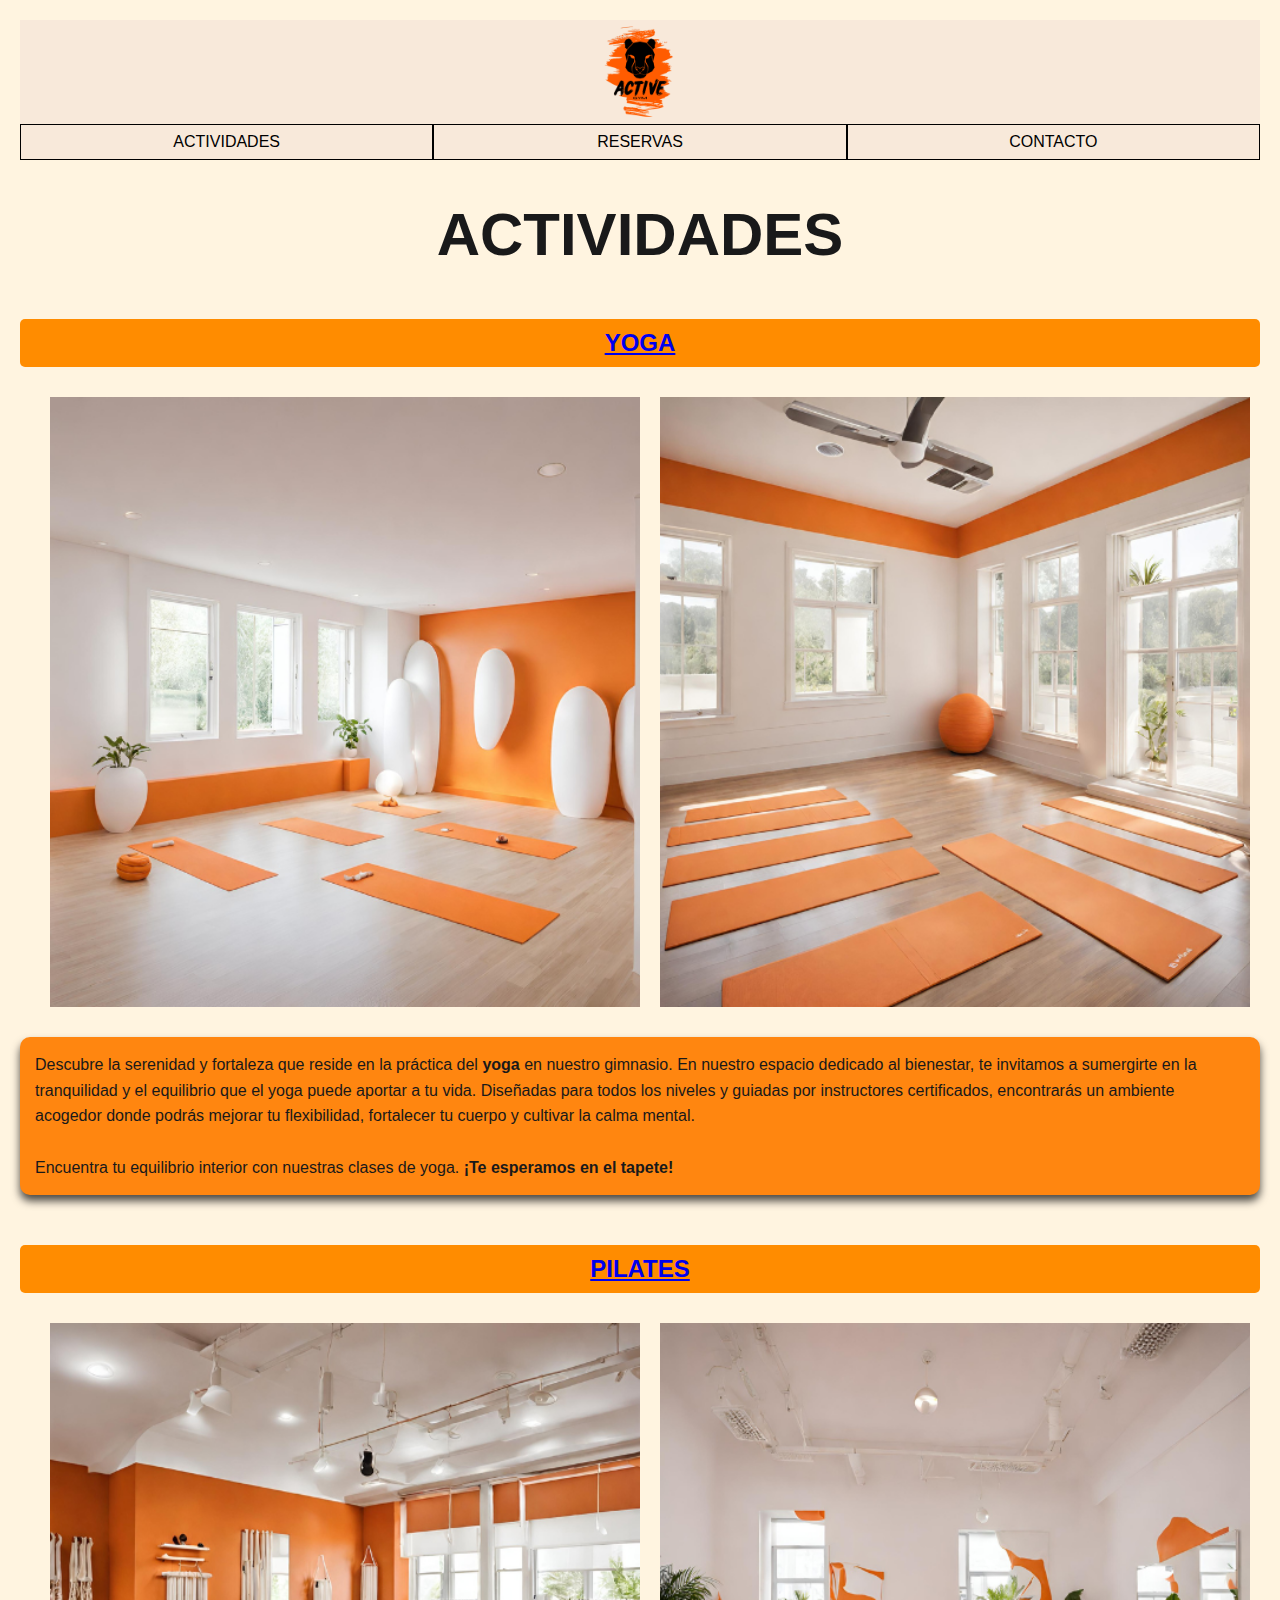
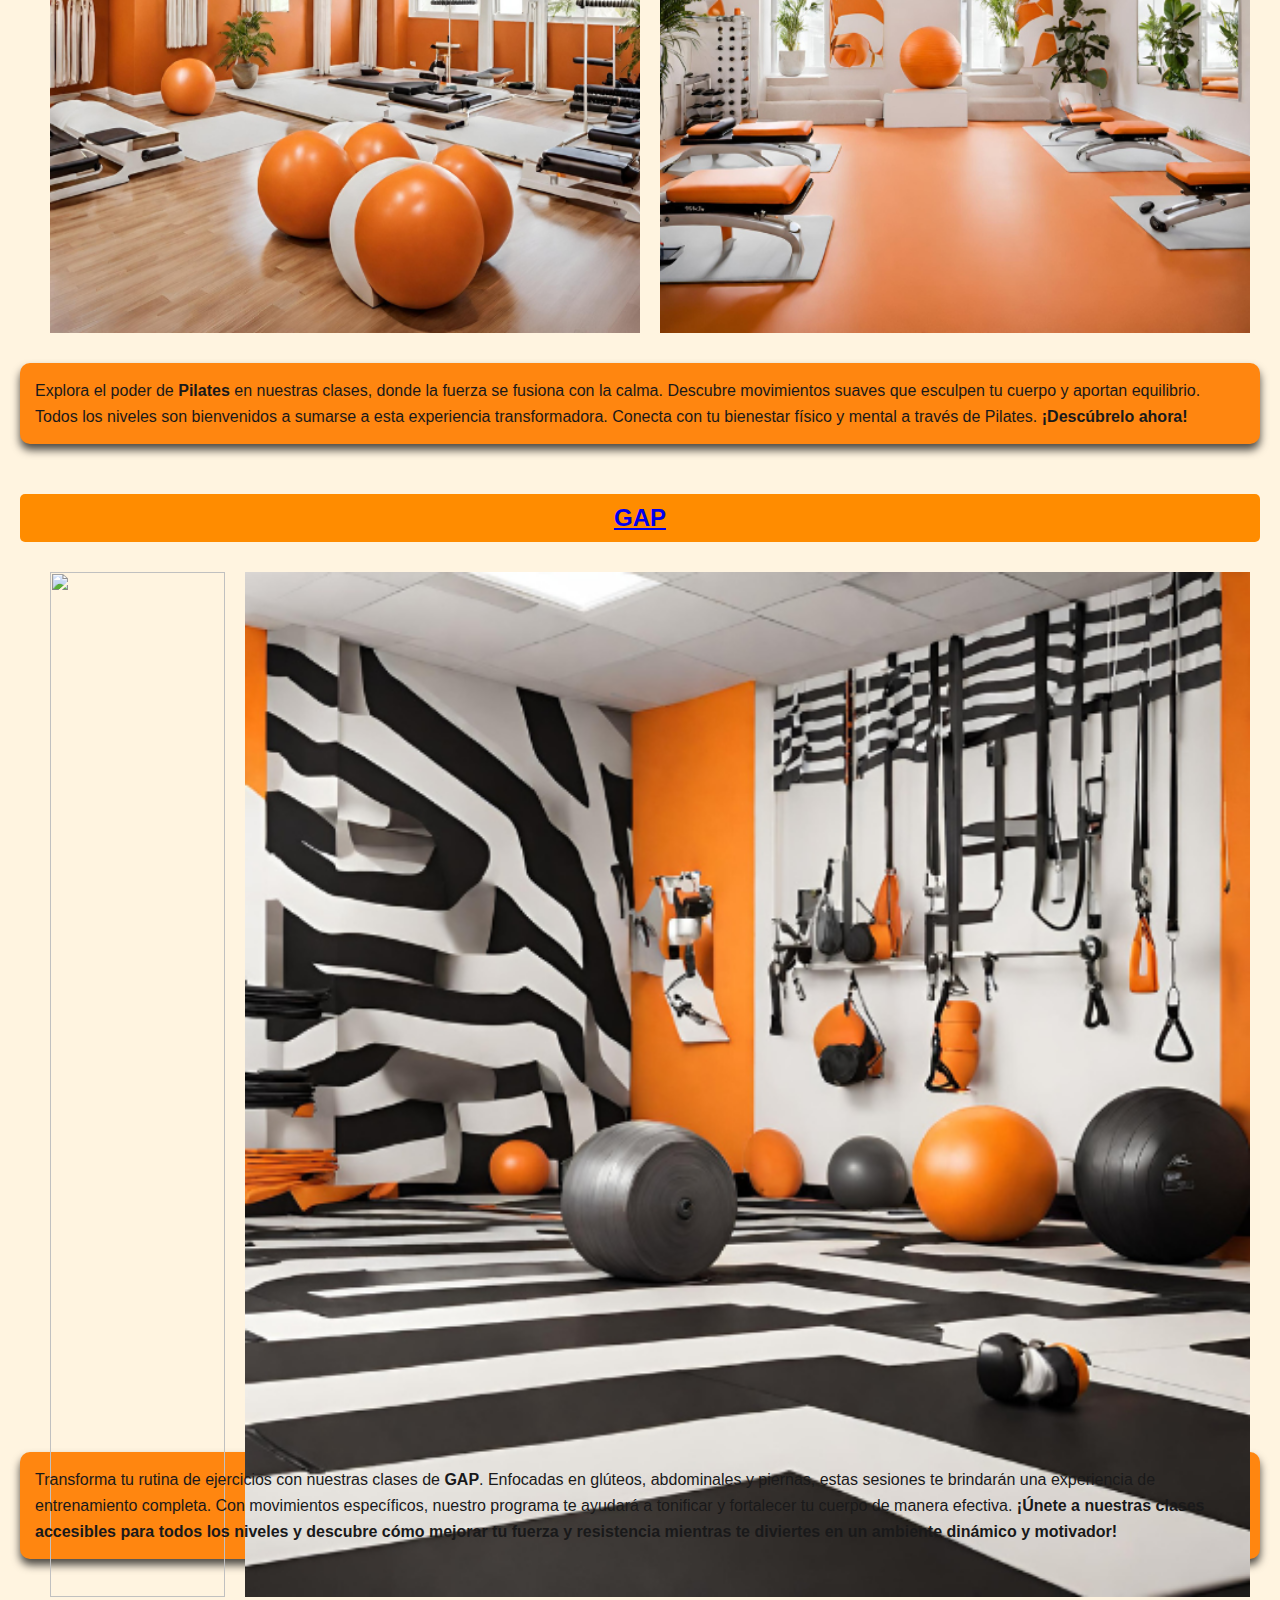
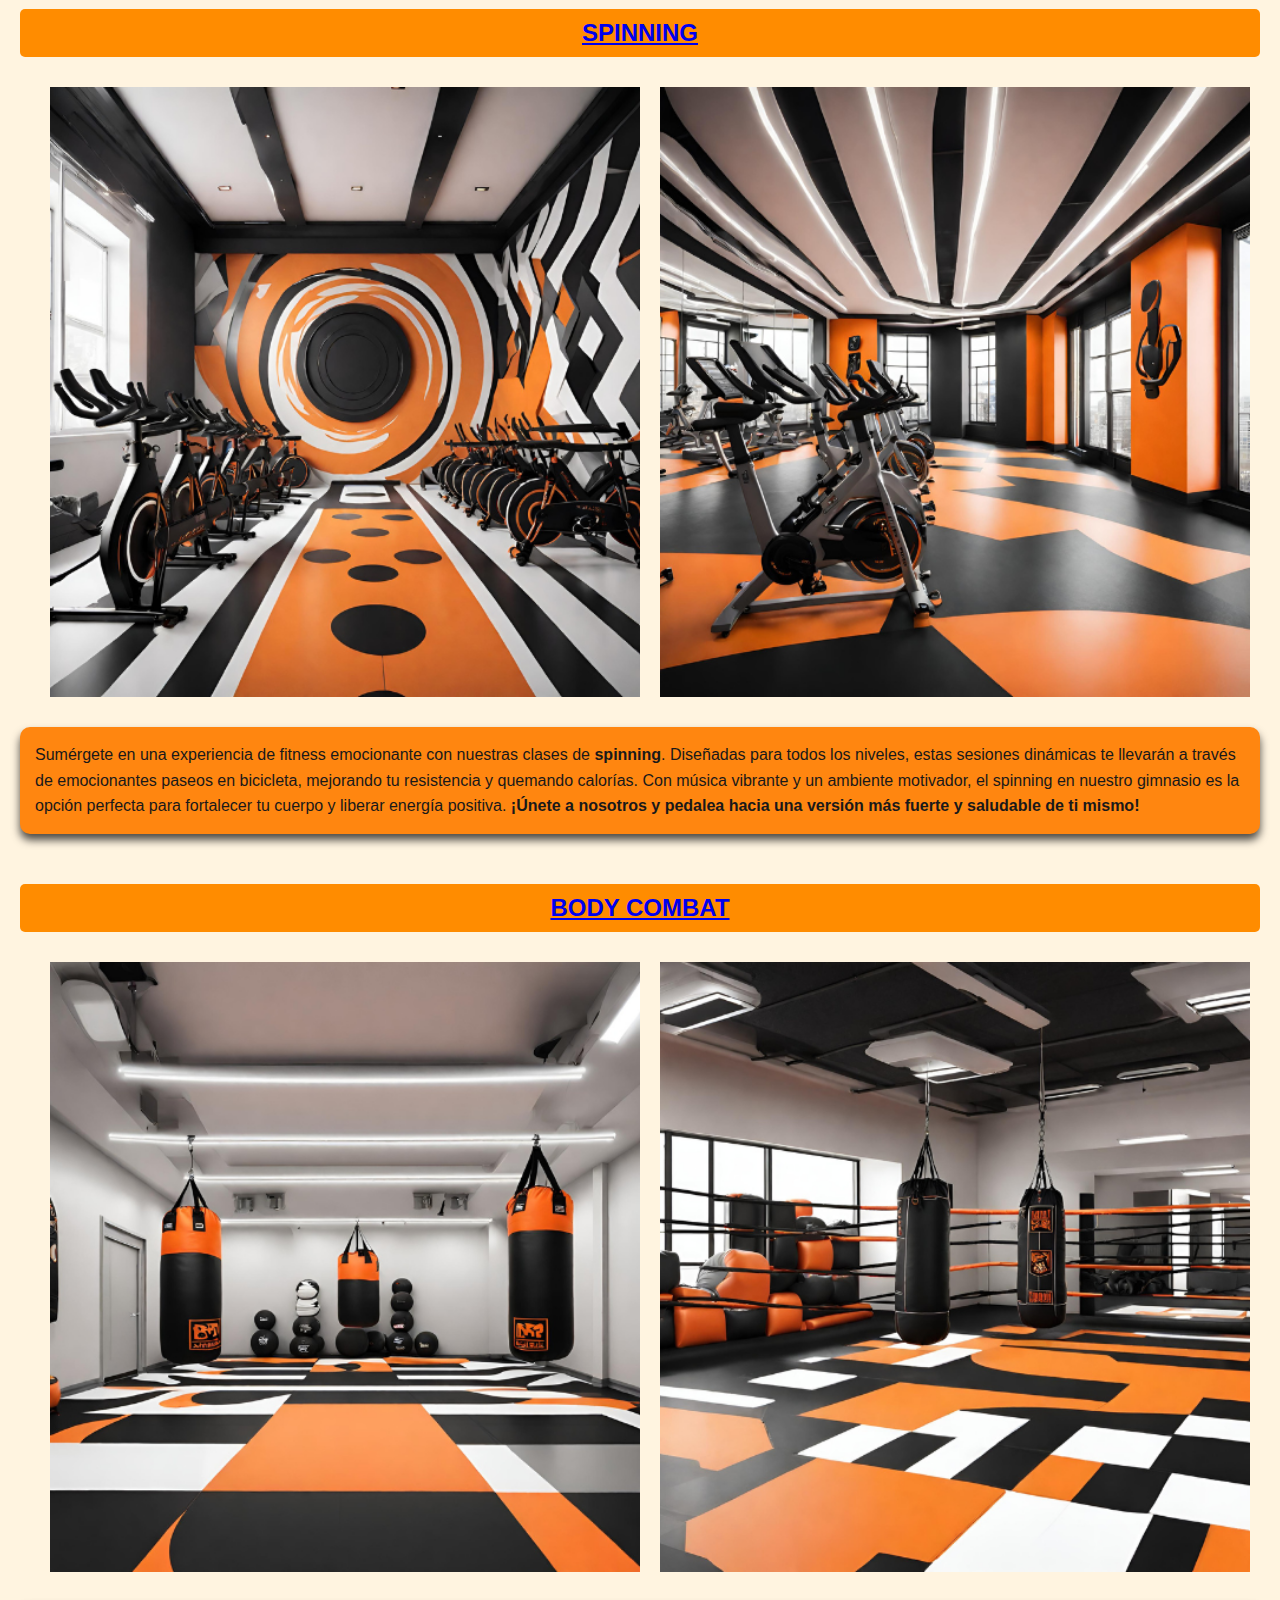
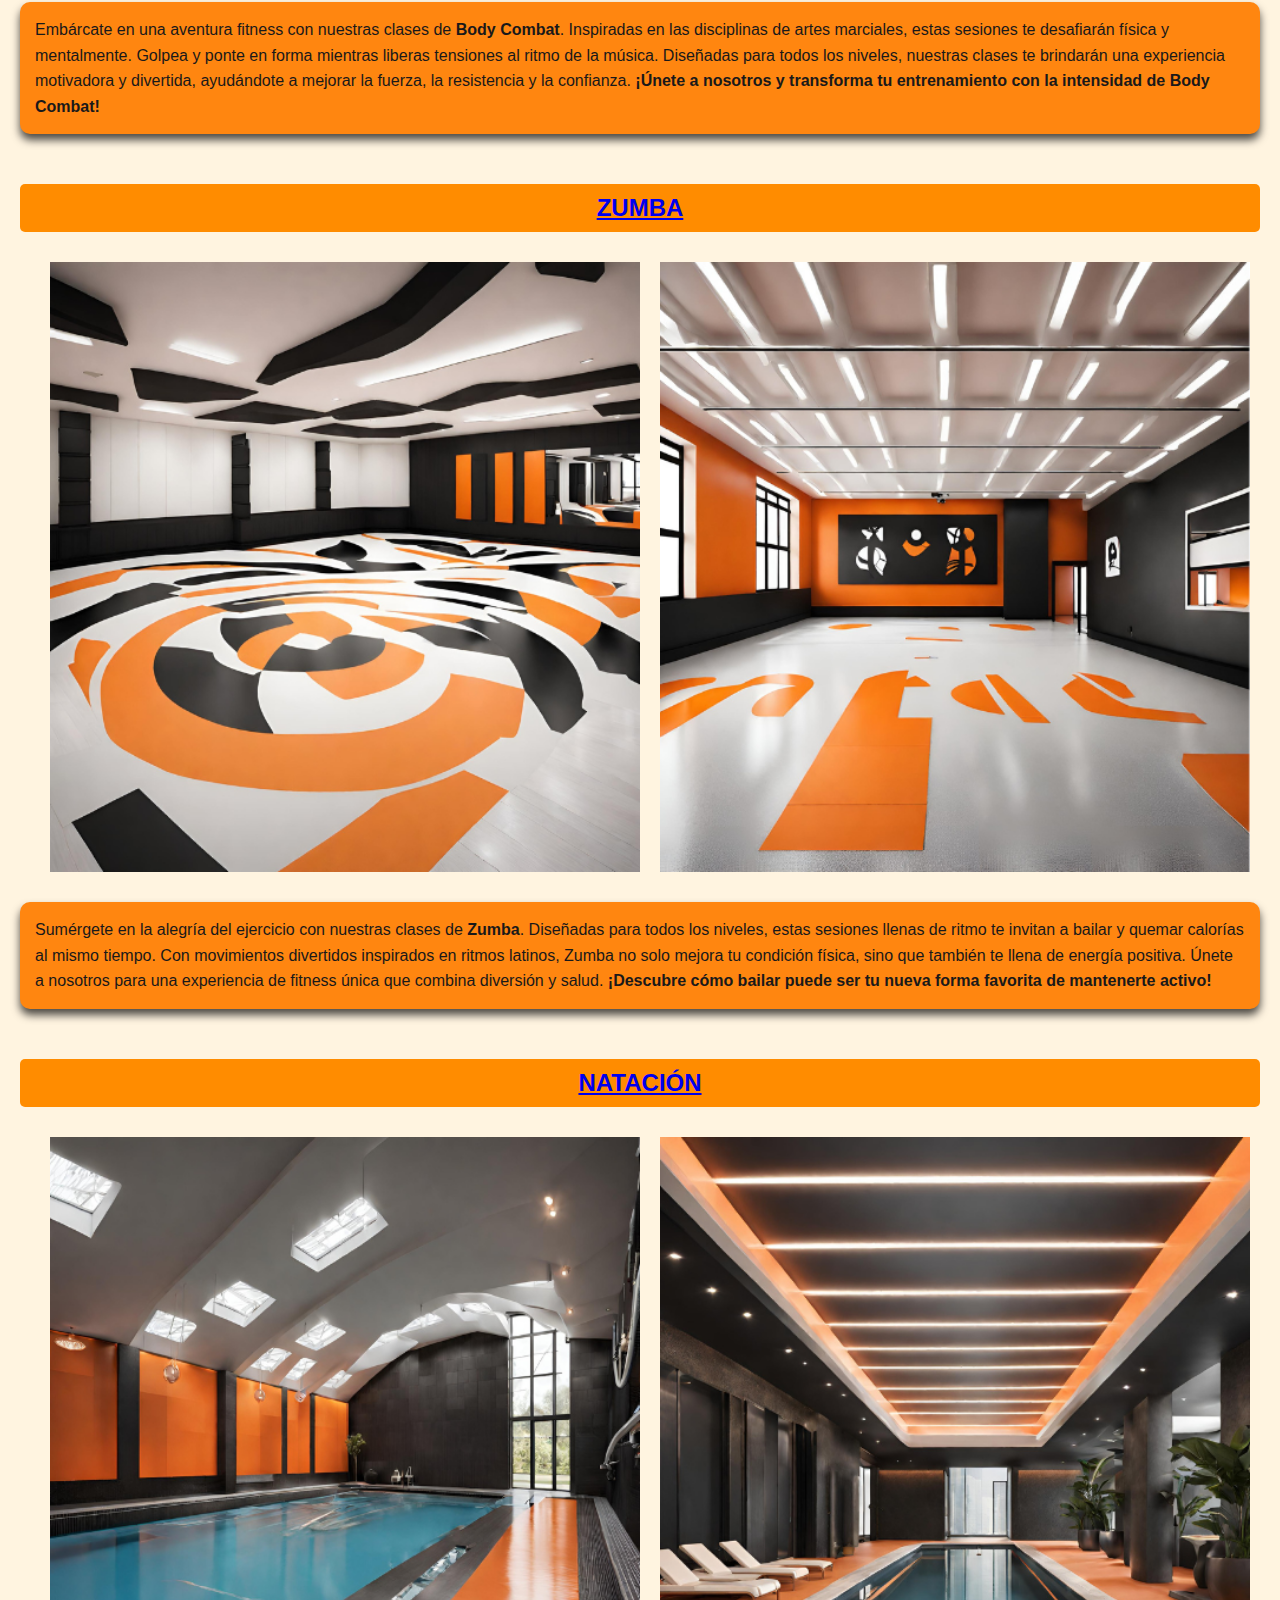
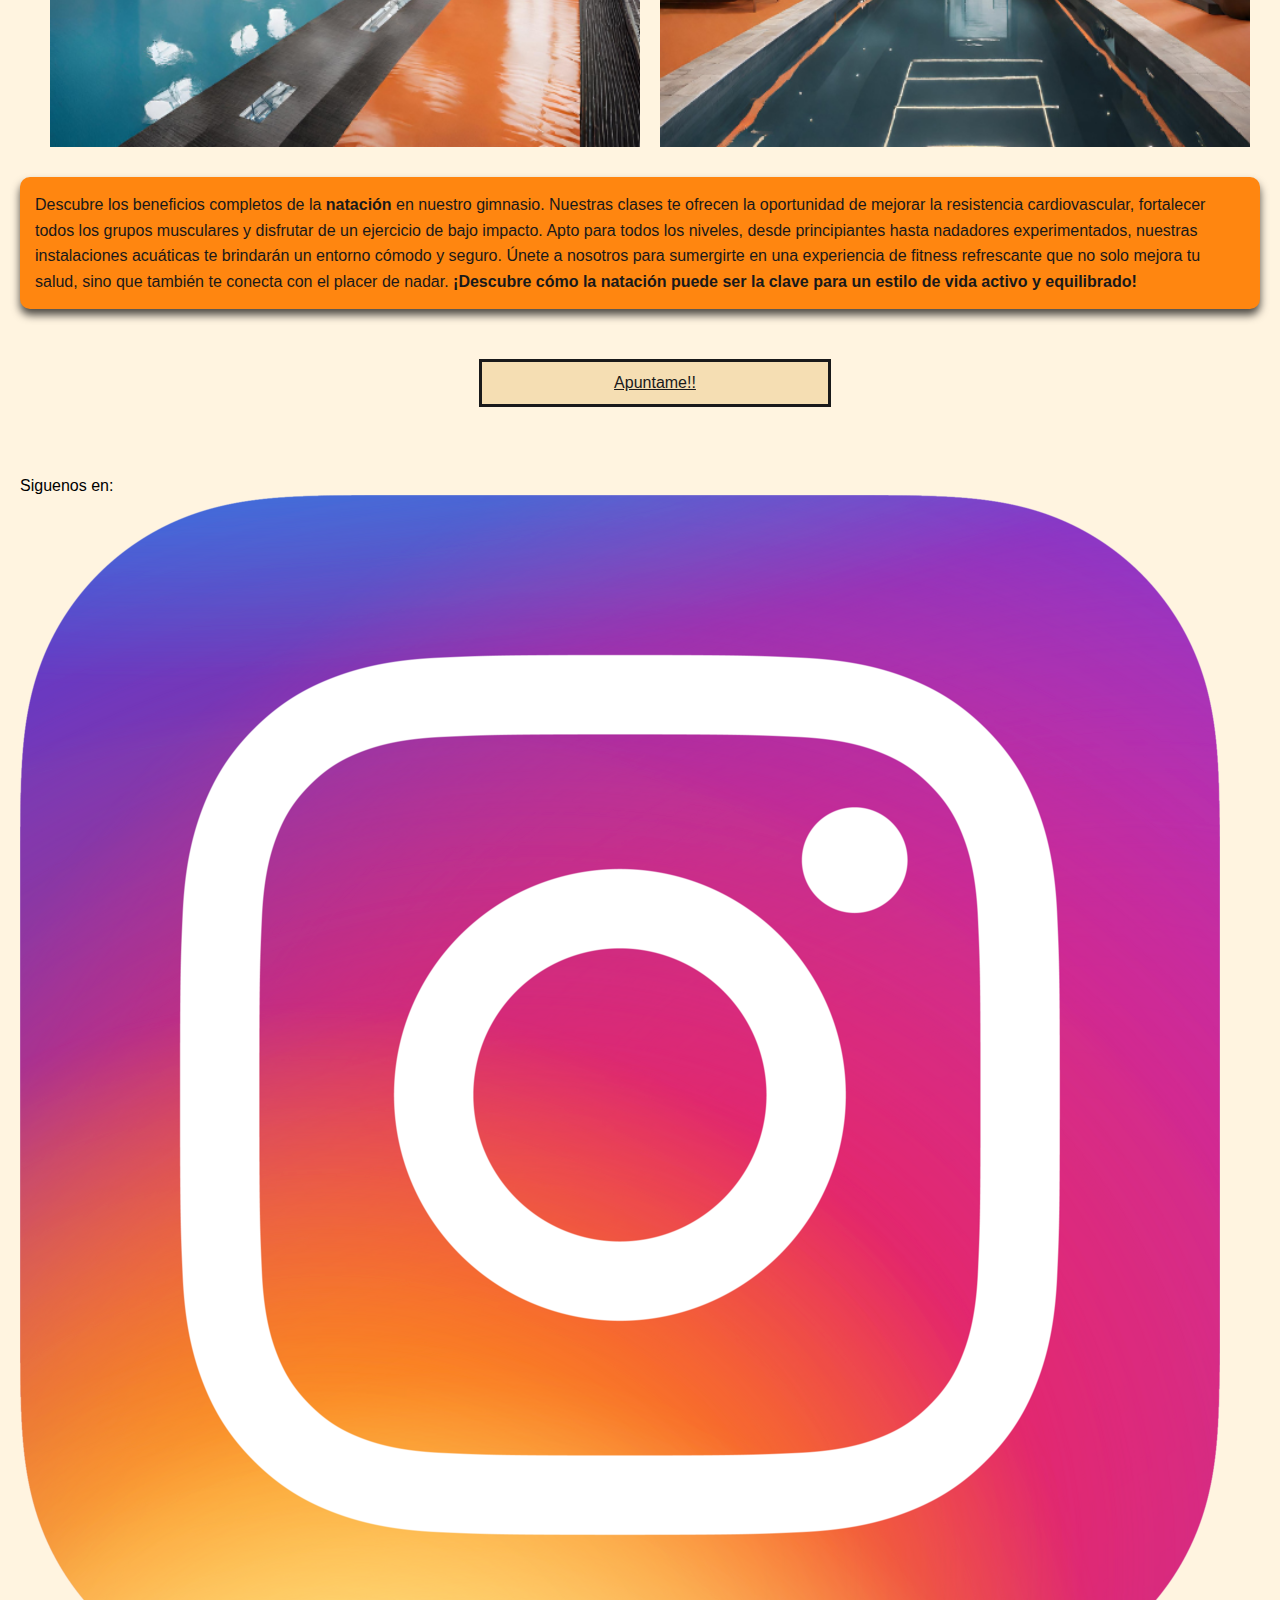
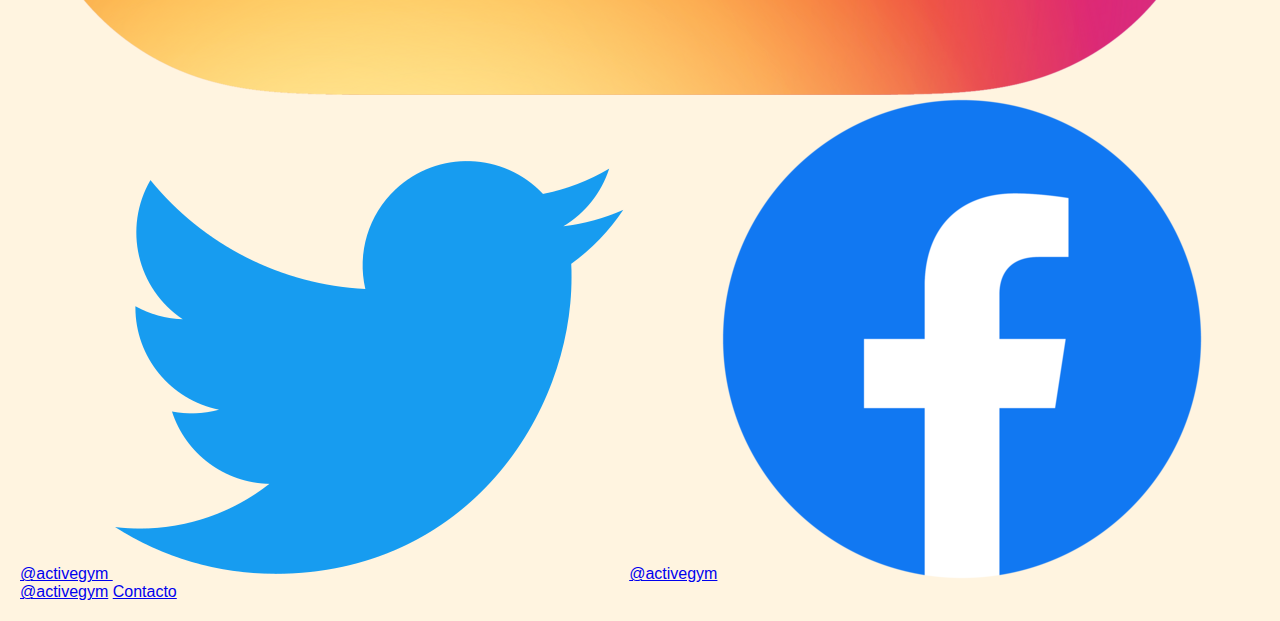
==== commit 9e8a8b24: "particiones css" ====
--- a/actividades.html
+++ b/actividades.html
@@ -4,7 +4,9 @@
     <meta charset="UTF-8">
     <meta name="viewport" content="width=device-width, initial-scale=1.0">
     <title>Actividades</title>
-    <link rel="stylesheet" href="css/indexStyle.css">
+    <link rel="stylesheet" href="css/actividadesStyle.css">
+    <link rel="stylesheet" href="css/encabezadoStyle.css">
+
 </head>
 <body class="bodyActividades">
 
--- a/css/actividadesStyle.css
+++ b/css/actividadesStyle.css
@@ -0,0 +1,83 @@
+.bodyActividades{
+    font-family: Verdana, Geneva, Tahoma, sans-serif;
+    background-color: #fff4e0;
+    background-size: cover;
+    background-position: center;
+    background-repeat: no-repeat;
+    margin: 0;
+    padding: 20px;
+}
+
+.actTit1{
+    color: #19191a;
+    text-align: center;
+    font-size: 60px;
+}
+.actTit2{
+    color: #ff6600;
+    text-transform: uppercase;
+    text-align: center;
+    background-color: darkorange;
+    padding: 10px;
+    border-radius: 5px;
+    margin-top: 50px;
+}
+
+.desc{
+    line-height: 1.6;
+    color: #19191a;
+    background-color: #ff8610; 
+    padding: 15px; 
+    border-radius: 10px; 
+    margin-bottom: 20px;
+    box-shadow: 0 6px 8px rgba(0, 0, 0, 0.7);
+}
+
+.imagenesAct{
+    width: 100%;
+    height: 100%;
+    margin: 10px;
+    display: inline-block;
+    margin-right: 10px;
+}
+
+.div_img{
+    display: grid;
+    grid-template-columns: auto auto;
+    gap: 20px;
+    margin: 20px;
+    margin-bottom: 40px;
+}
+
+#img1{
+    grid-column: 1/2;
+}
+#im2{
+    grid-column: 2/3;
+}
+
+.div_boton{
+    display: grid;
+    grid-template-columns: auto auto auto auto auto;
+    gap: 20px;
+    margin-bottom: 40px;
+}
+
+#botonApuntarse{
+    cursor: pointer;
+    width: 100%;
+    background: wheat;
+    border: 3px solid #19191a;
+    padding: 12px;
+    color: #19191a;
+    margin: 30px 0;
+    grid-column: 3/4;
+    text-align: center;
+}
+
+#botonApuntarse:hover{
+    cursor: pointer;
+    background: #19191a;
+    border: 3px solid #19191a;
+    color: wheat;
+}
--- a/css/encabezadoStyle.css
+++ b/css/encabezadoStyle.css
@@ -0,0 +1,70 @@
+/*Parte del encabezado*/
+#encabezado{
+    width: 100%;
+    height: 100%;
+    left: 0;
+    top: 0;
+    position: relative;
+    background-color: #f8e9da;
+}
+
+/*imagen del encabezado*/
+#imagenEncabezado{
+    text-align: center;
+}
+
+#imagenEncabezado img{
+    width: 100px;
+}
+
+#imagenPortada{
+    width: 100%;
+}
+
+/*Columnas del encabezado*/
+#parteAbajoEncabezado{
+    column-count: 3;
+    height: 100%;
+    display: grid;
+}
+
+#parteAbajoEncabezado ul li{
+    text-align: center;
+    border: 1px solid black;
+    padding: .5em;
+    width: 100%;
+}
+
+#parteAbajoEncabezado ul li a{
+    display: block;
+    padding: 0 10px;
+    text-decoration: none;
+    color: black;
+}
+
+#parteAbajoEncabezado ul li:hover{
+    background-color: orange;
+}
+
+#parteAbajoEncabezado ul{
+    margin: 0;
+    padding: 0;
+    display: inline-flex;
+    list-style: none;
+    padding: 0;
+}
+
+#tituloEncabezado{
+    border: 1px dotted gray;
+    text-align: center;
+    display: block;
+}
+
+/*Para poder poner fijo el encabezado en la parte de arriba*/
+.bodyIndex{
+    margin: 0;
+	padding: 0;
+	font-size: 1em;
+	line-height: 1.5em;
+    background-color: #fff4e0;
+}
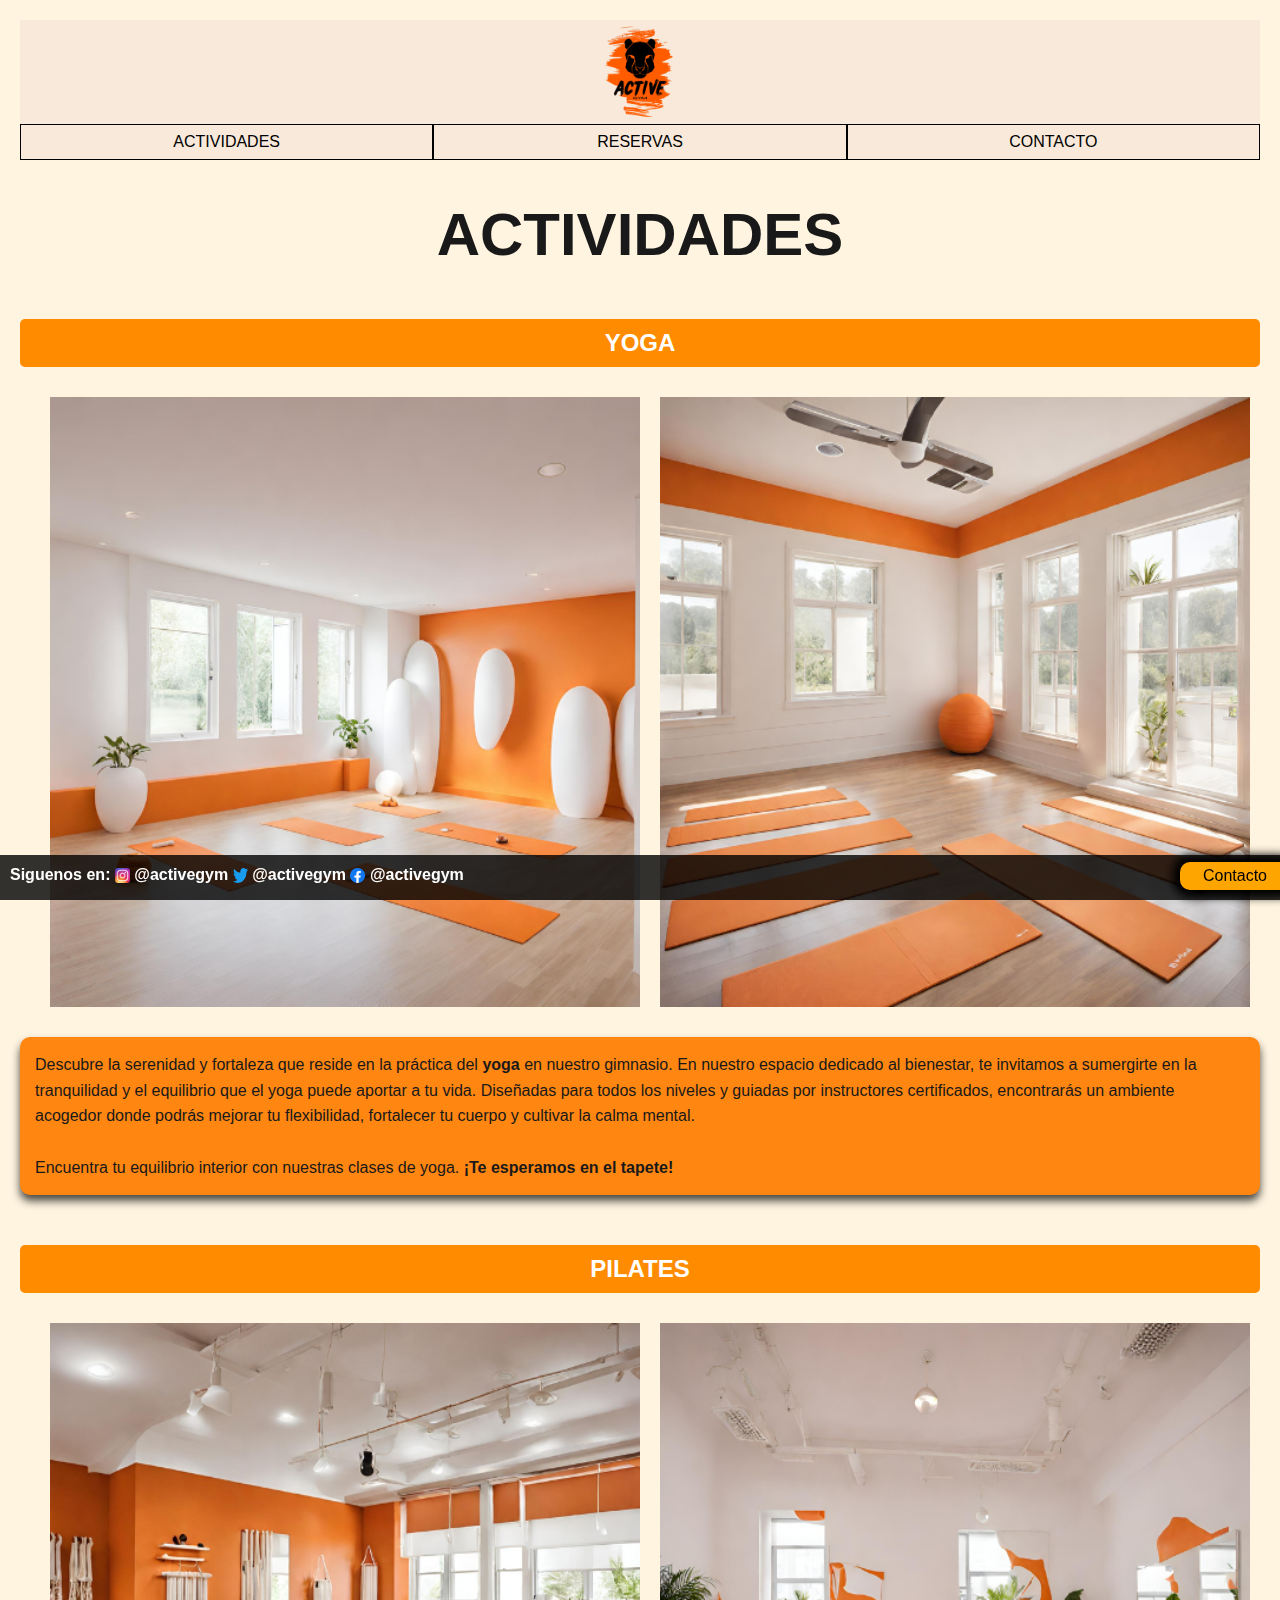
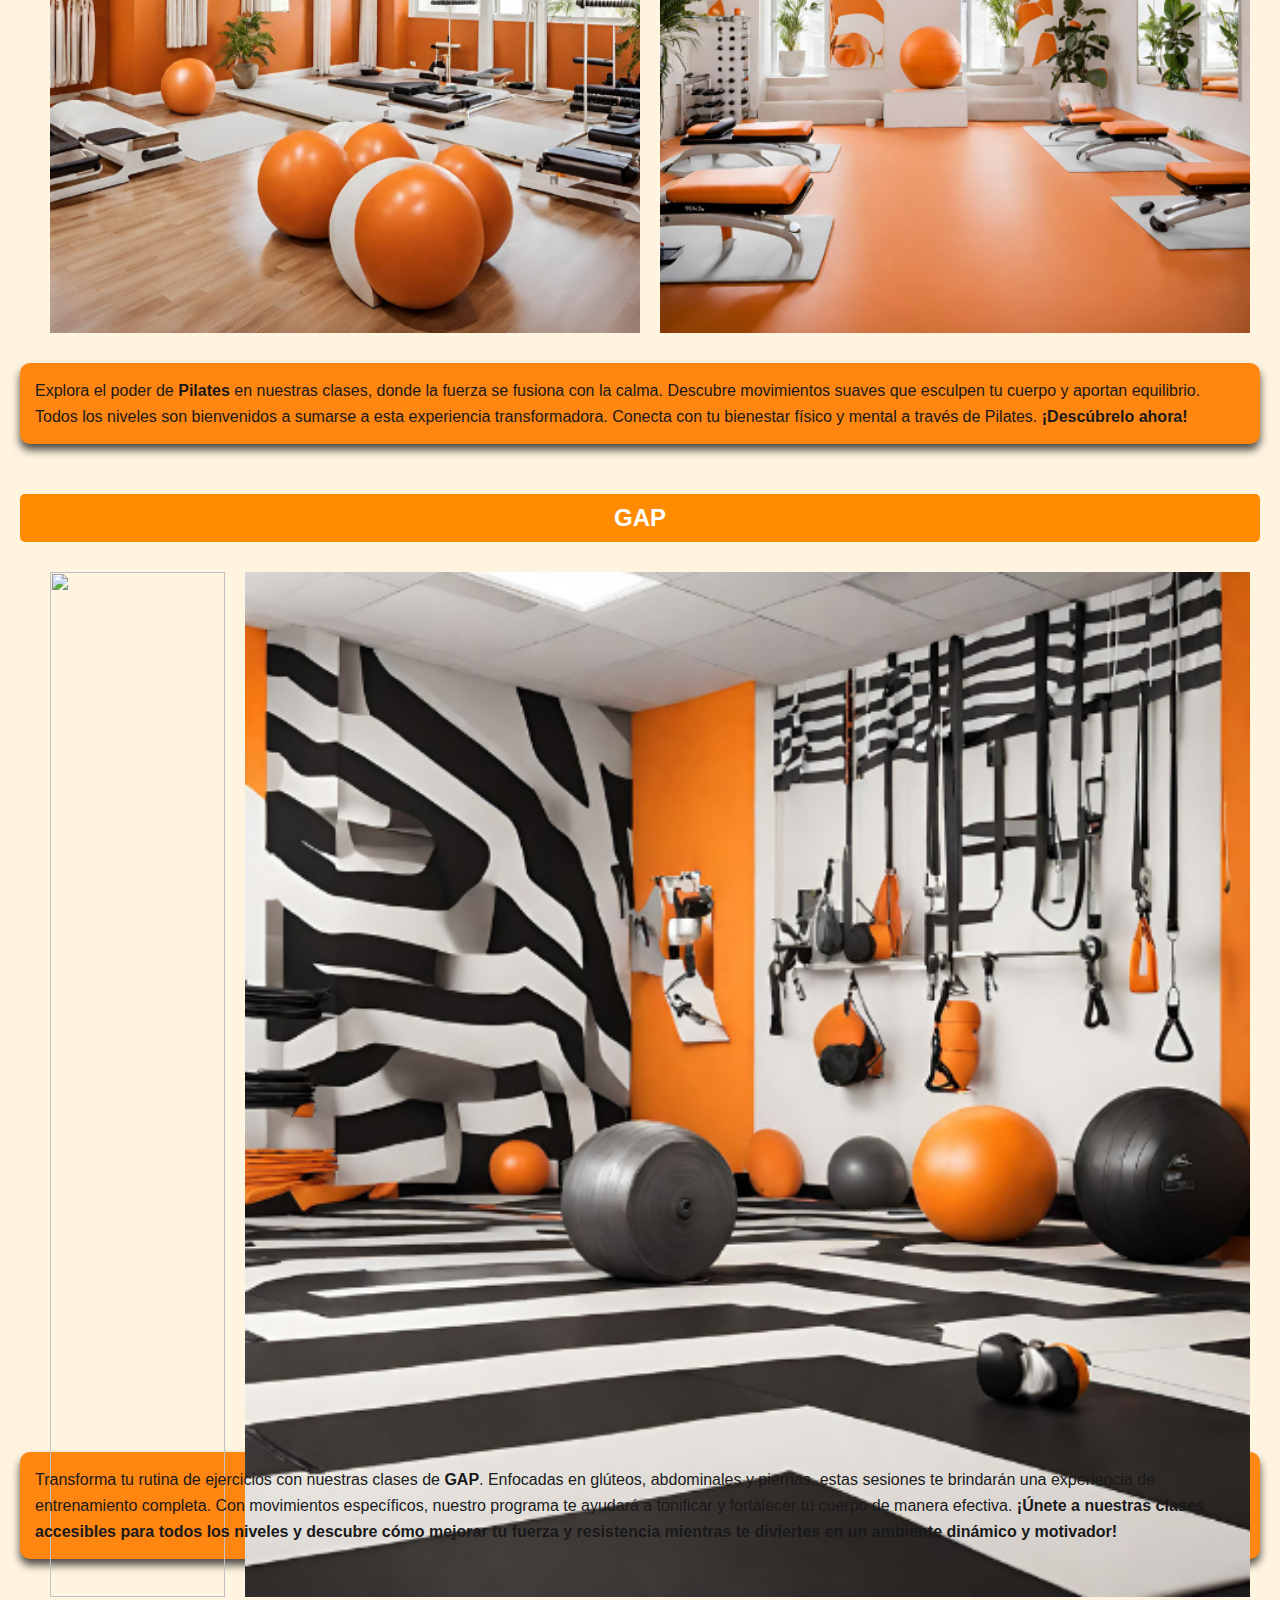
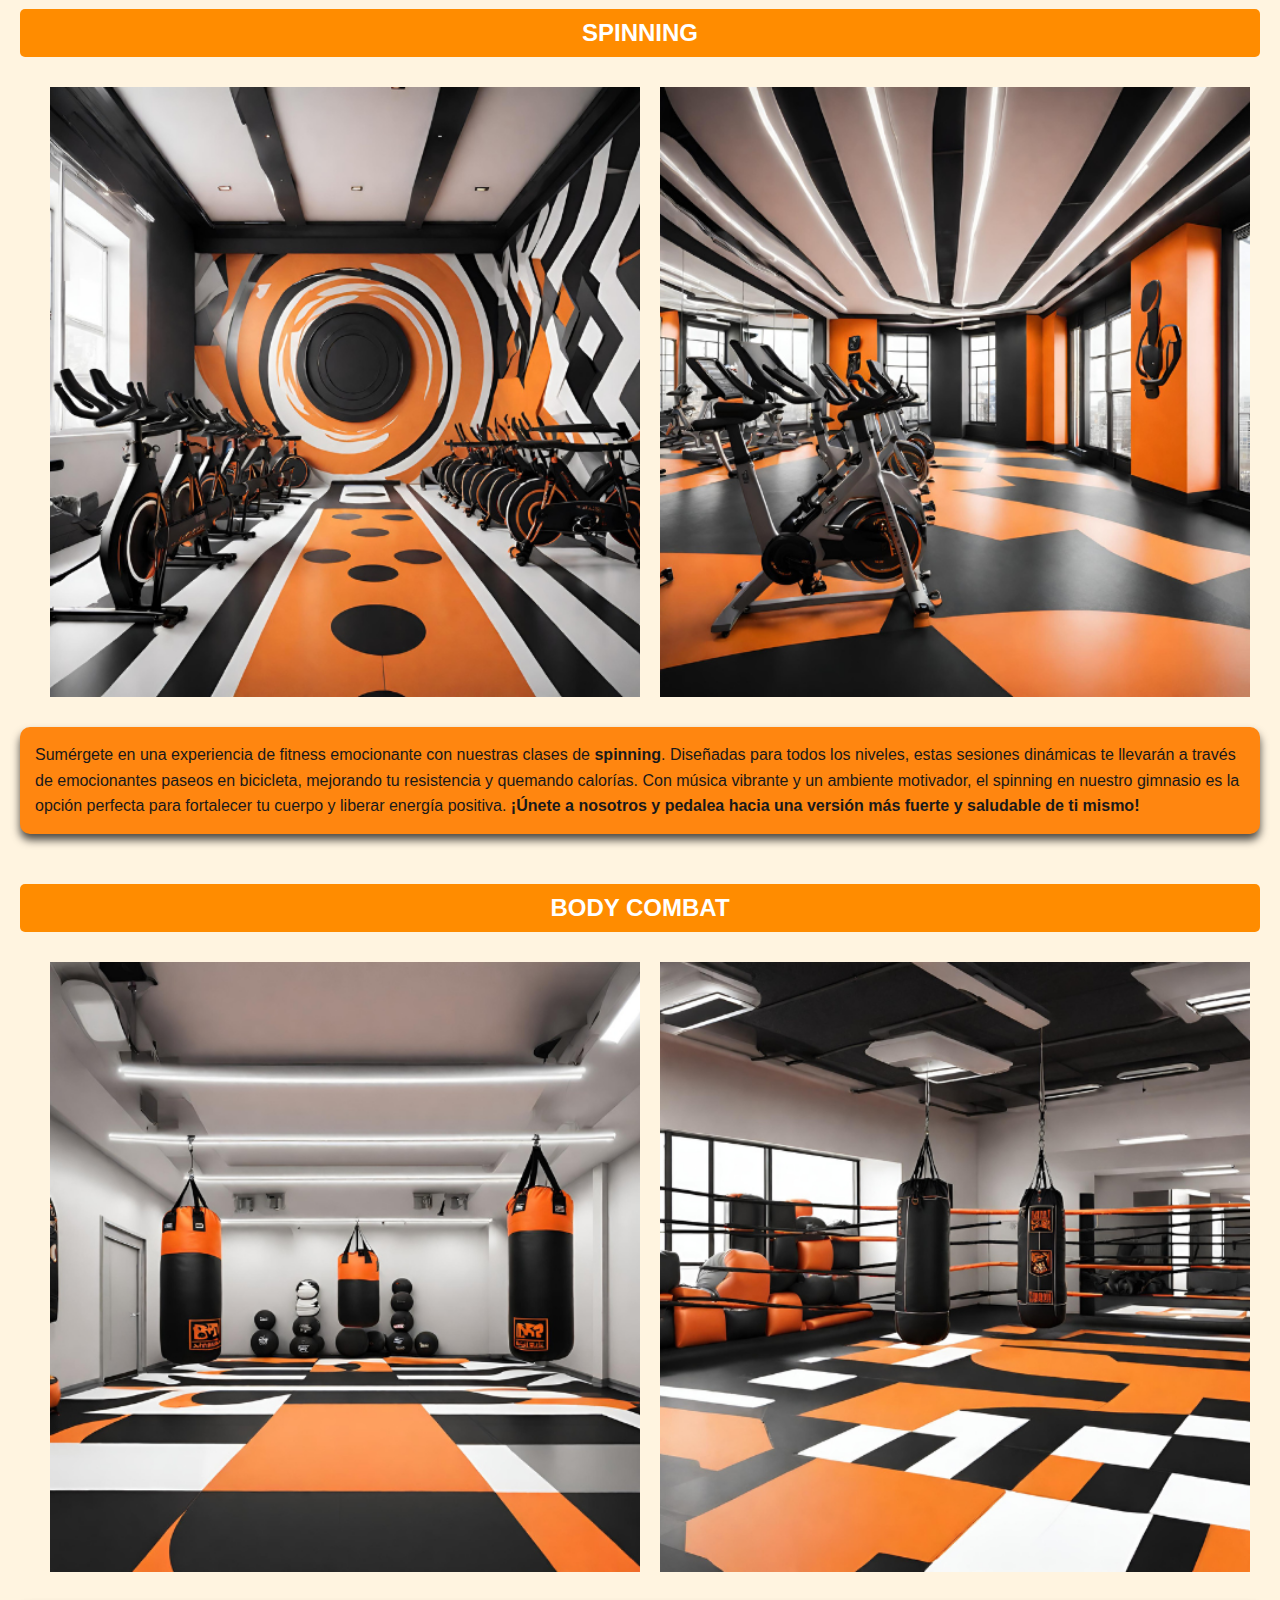
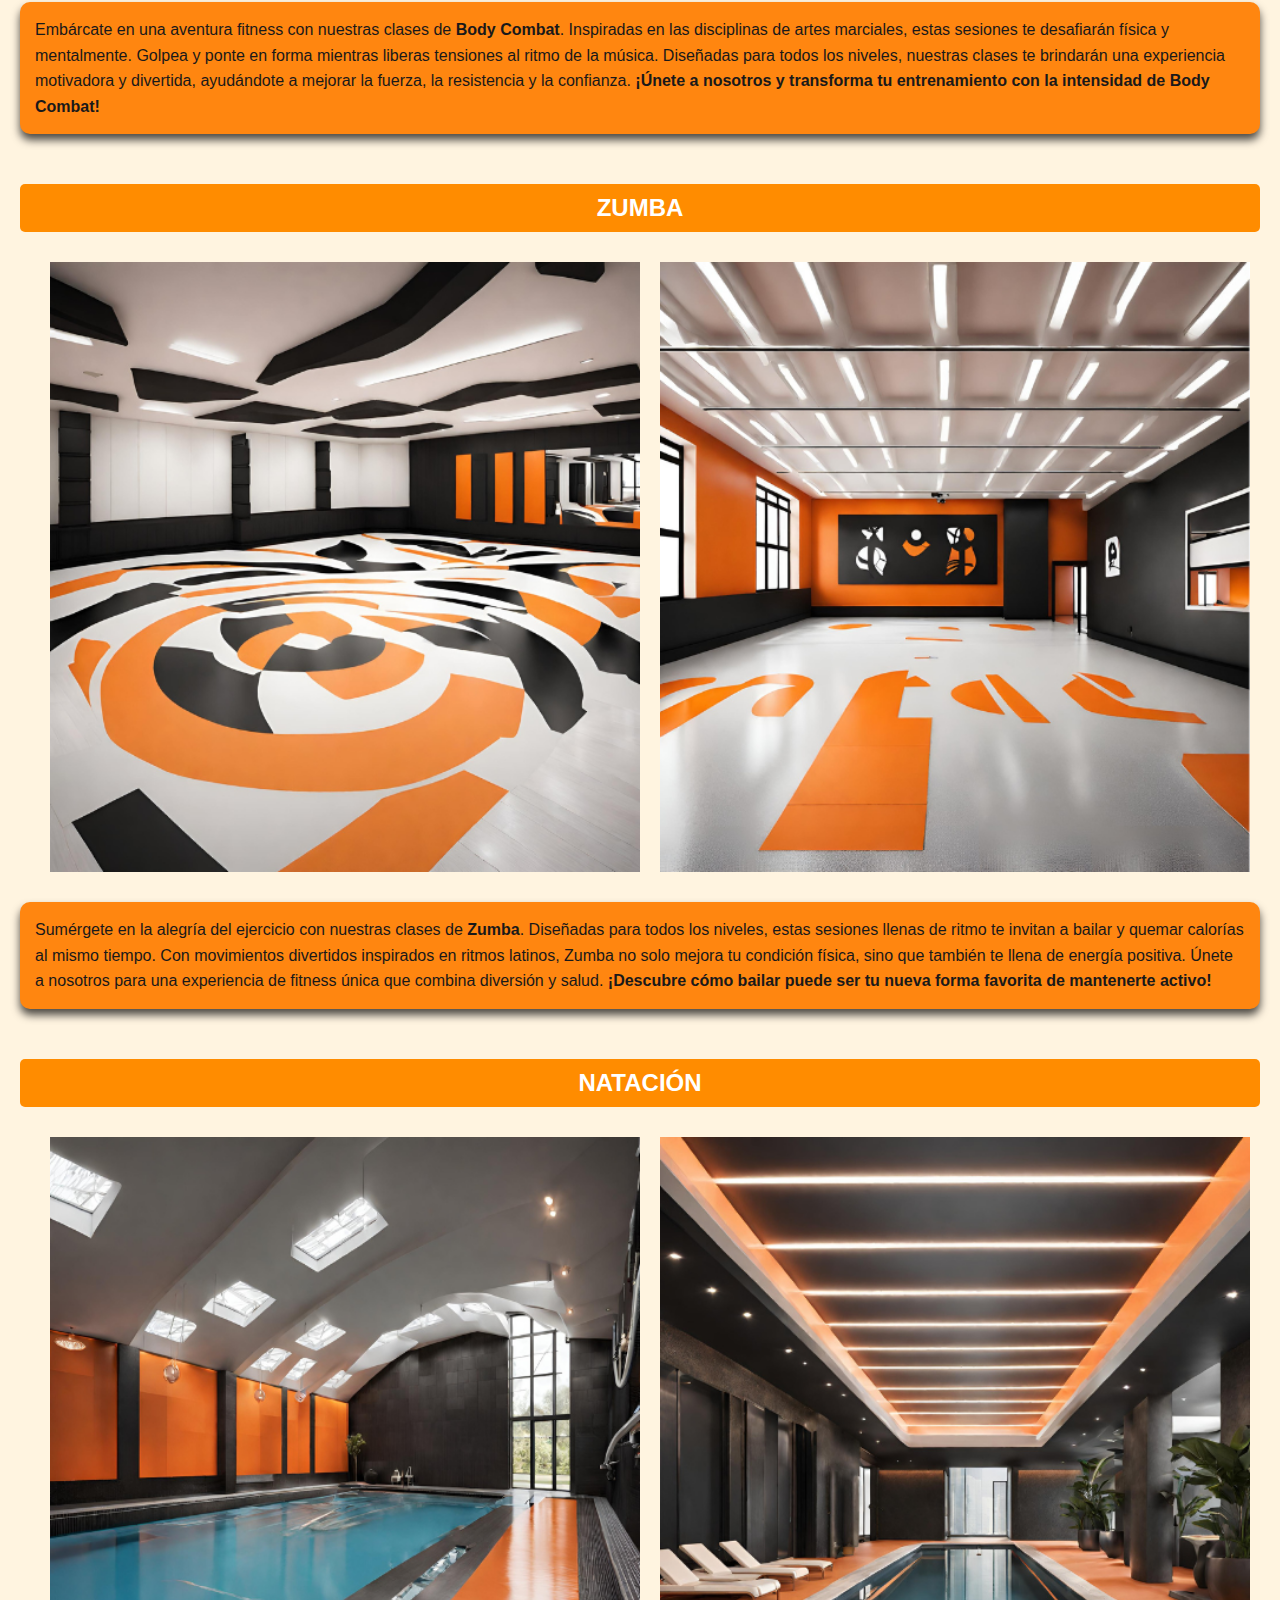
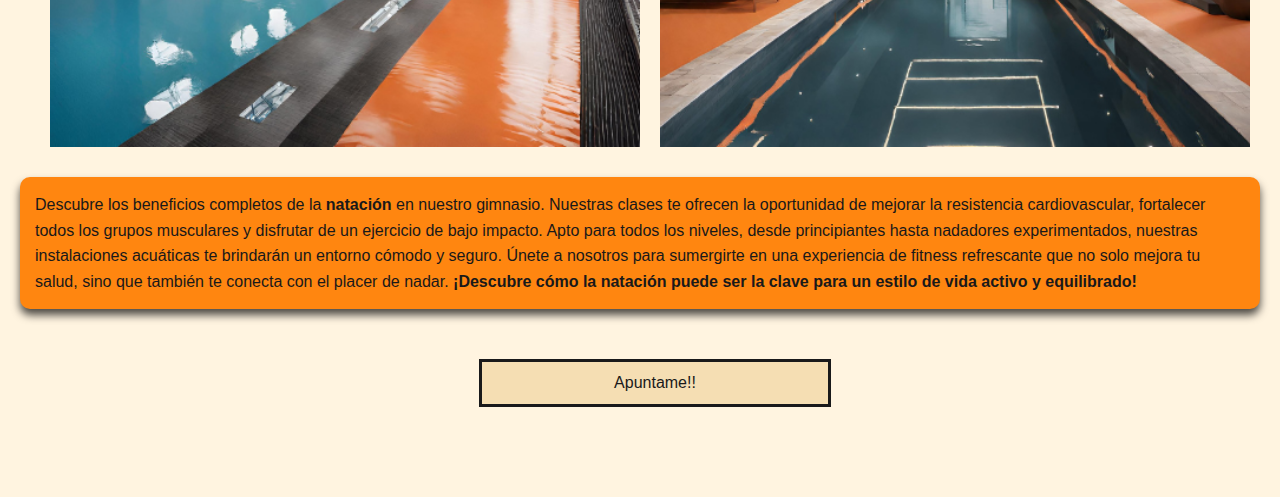
==== commit 23d1bab8: "arreglo enlace logo" ====
--- a/actividades.html
+++ b/actividades.html
@@ -6,6 +6,8 @@
     <title>Actividades</title>
     <link rel="stylesheet" href="css/actividadesStyle.css">
     <link rel="stylesheet" href="css/encabezadoStyle.css">
+    <link rel="stylesheet" href="css/redes_contactoStyle.css">
+
 
 </head>
 <body class="bodyActividades">
@@ -13,7 +15,7 @@
     <!-- ENCABEZADO -->
     <div id="encabezado">
         <div id="imagenEncabezado">
-            <a href="#"><img src="images/logo.png" alt="Imagen del logo"/></a>
+            <a href="index.html"><img src="images/logo.png" alt="Imagen del logo"/></a>
         </div>
         <div id="parteAbajoEncabezado">
             <ul>
--- a/css/redes_contactoStyle.css
+++ b/css/redes_contactoStyle.css
@@ -0,0 +1,48 @@
+/* REDES-CONTACTO */
+.pie{
+    background: rgba(0, 0, 0, 0.8);
+    position: fixed;
+    bottom: 0;
+    left: 0;
+    width: 100%;
+    padding: 10px;
+    color: white;
+}
+.imagen_redes{
+    width: 15px;
+    height: 15px;
+    vertical-align: middle;
+}
+.redes{
+    font-weight: bold;
+    vertical-align: middle;
+}
+a{
+    text-decoration: none;
+}
+a:link{
+    color: white;
+}
+a:visited{
+    color: white;
+}
+a:hover{
+    color: rgb(167, 167, 167);
+}
+#botonContacto{
+    border-radius: 10px;
+    border-width: 2px;
+    background-color: orange;
+    color: black;
+    text-decoration: none;
+    text-align: center;
+    float: right;
+    margin-top: -3px;
+    padding: 5px;
+    width: 100px;
+    box-shadow: 0px 0px 10px 7px black;
+}
+#botonContacto:hover{
+    background-color: rgb(197, 128, 0);
+    transition-duration: 0.3s;
+}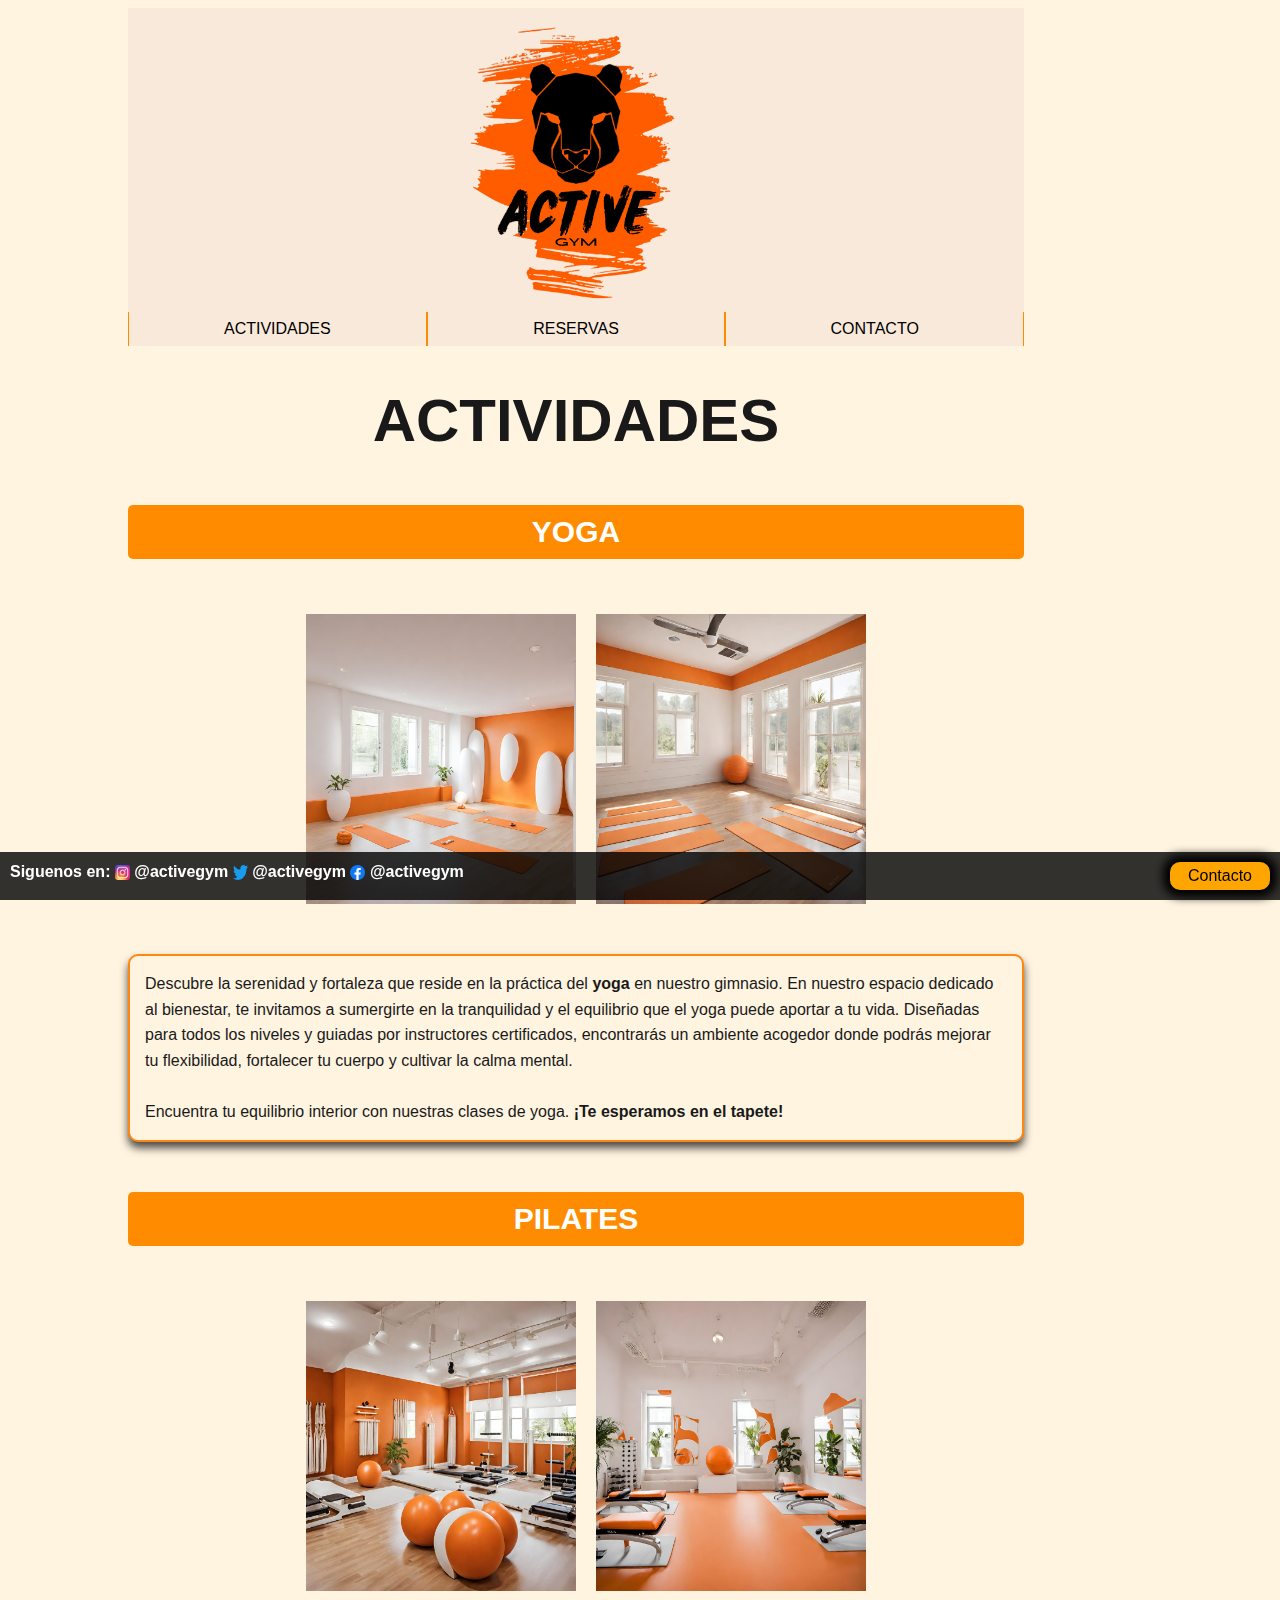
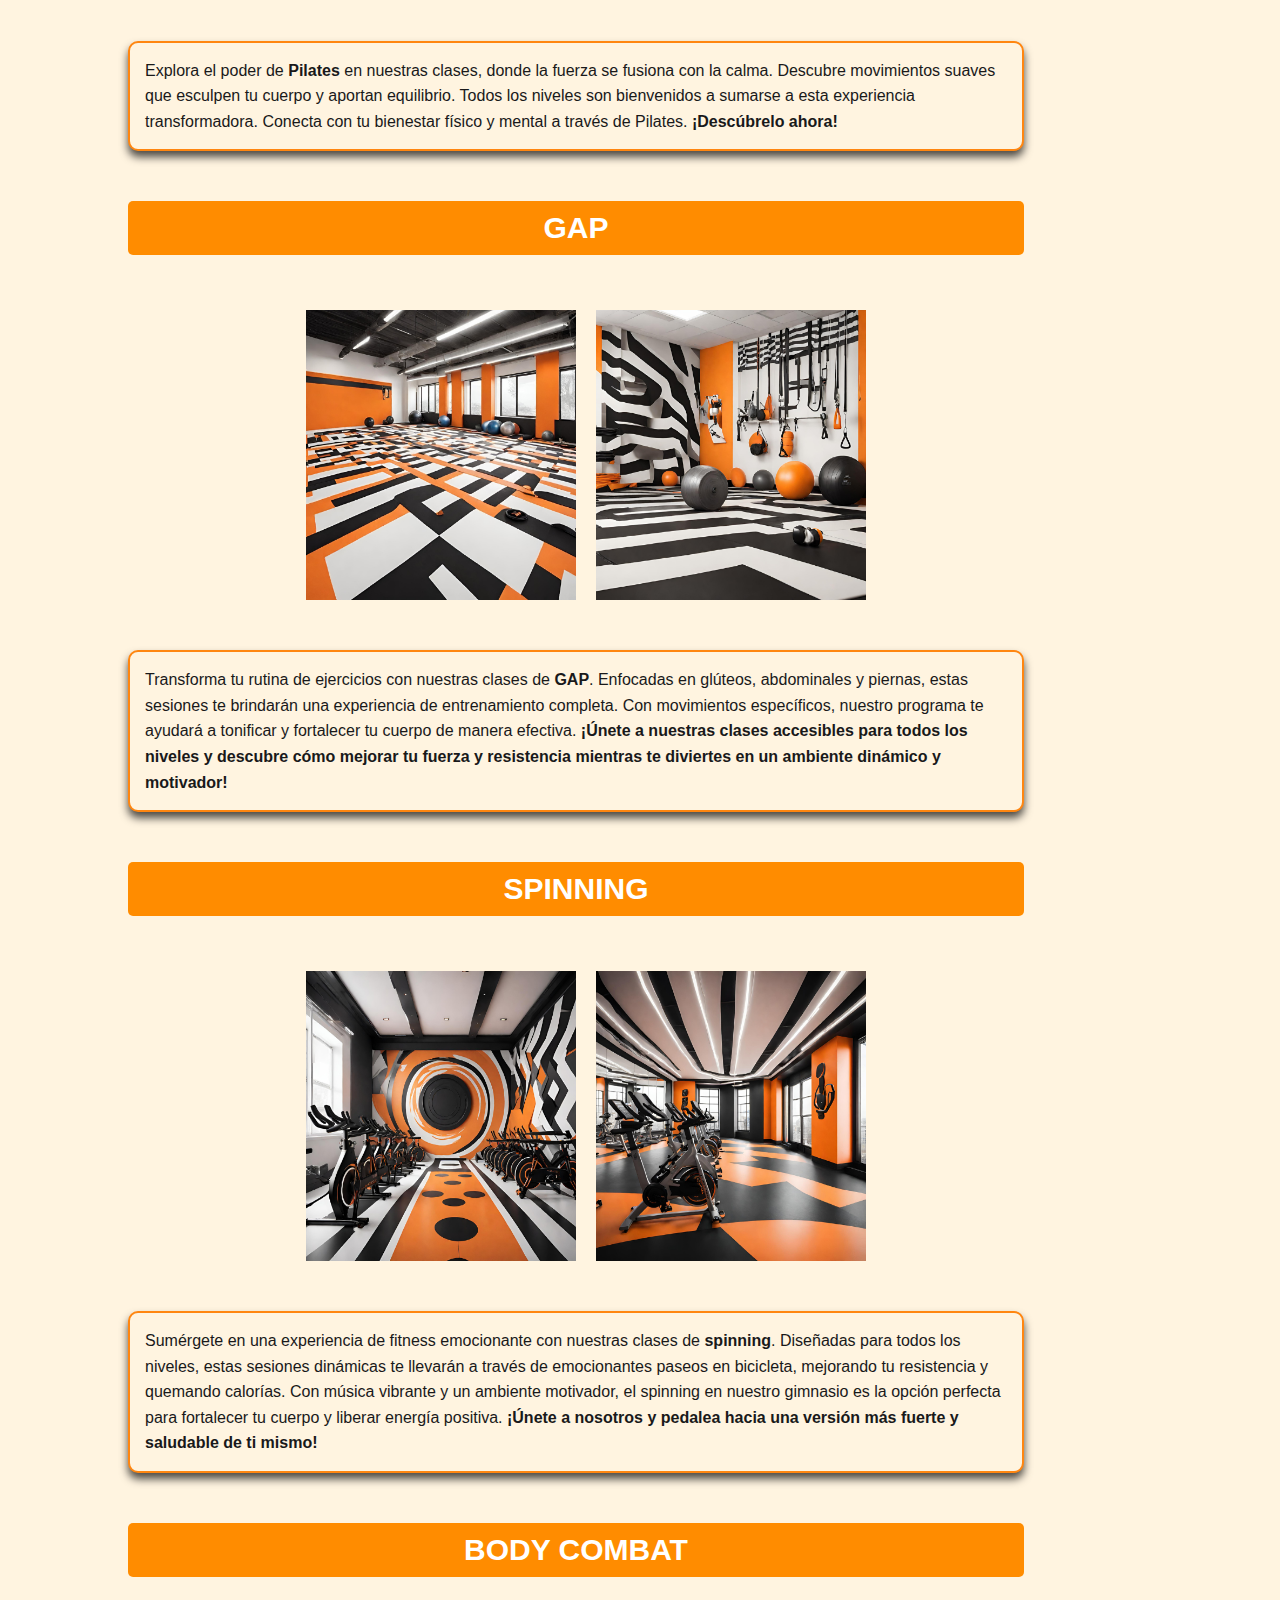
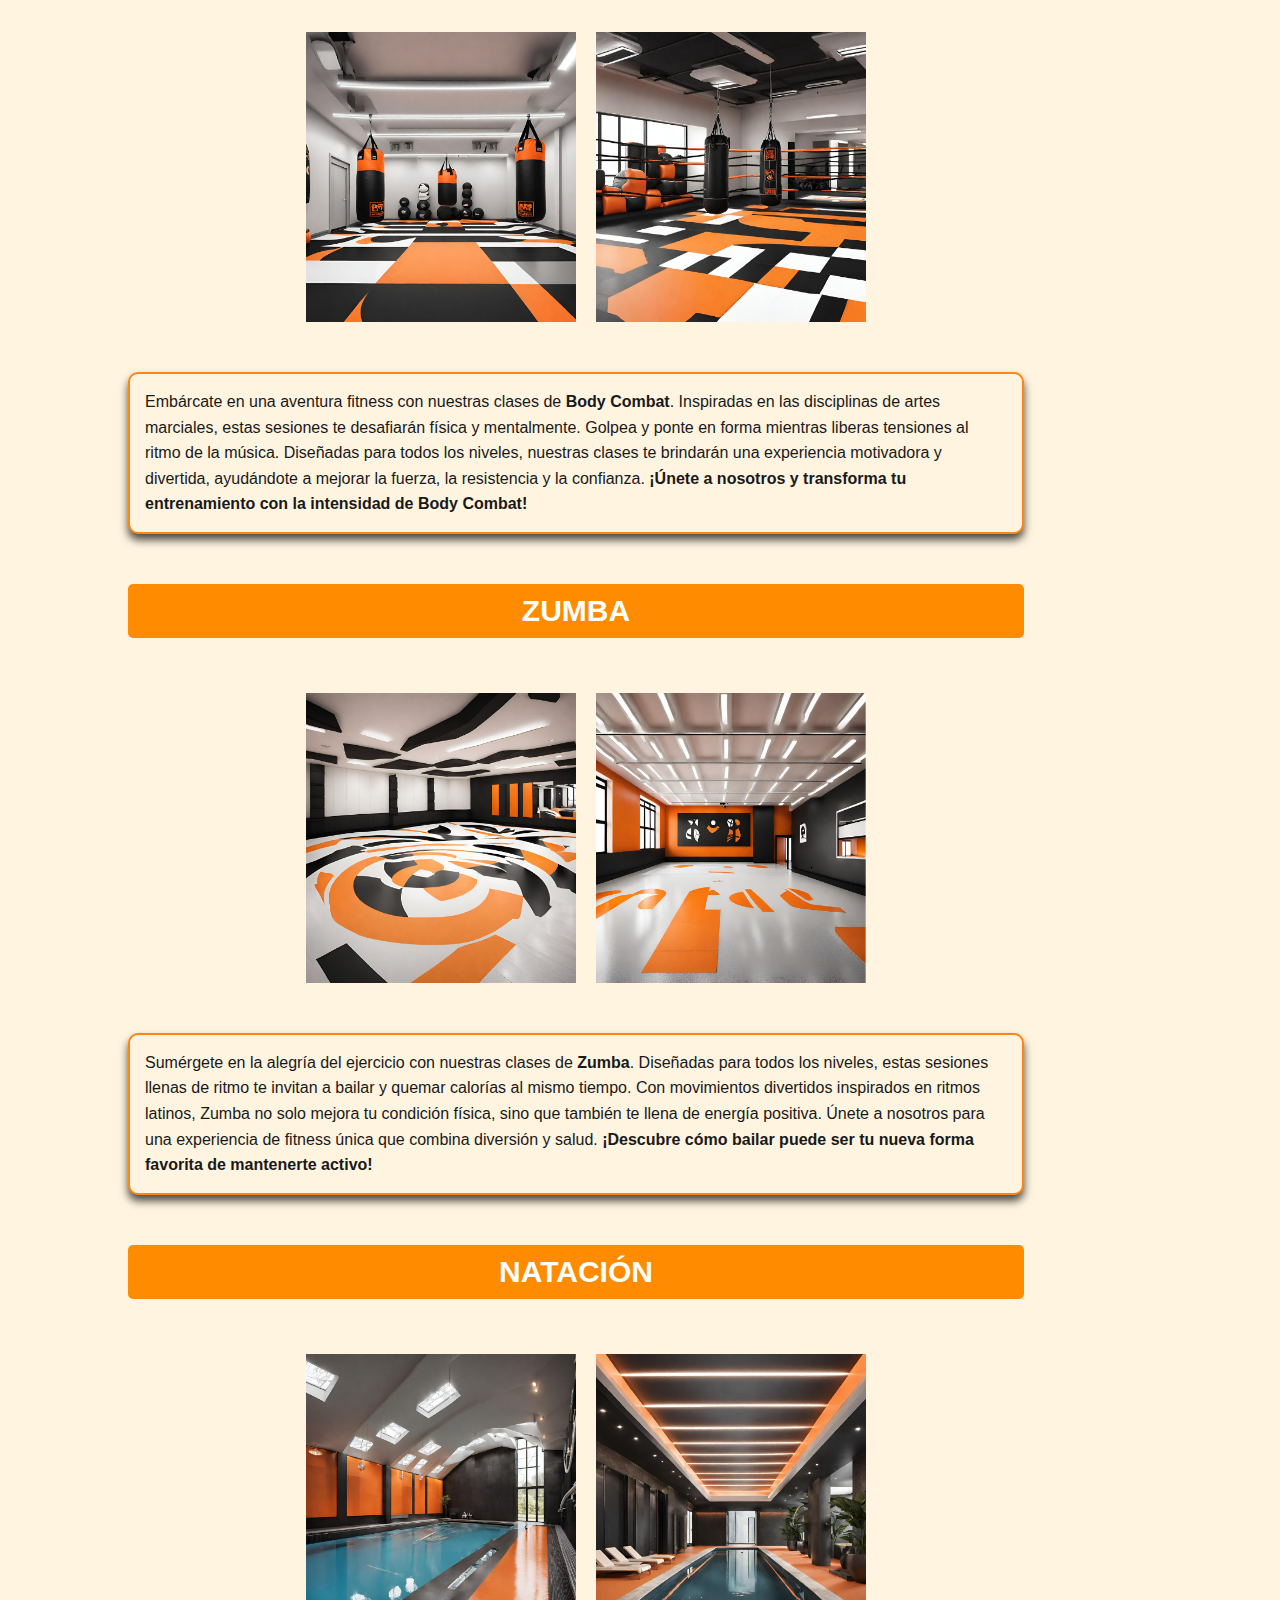
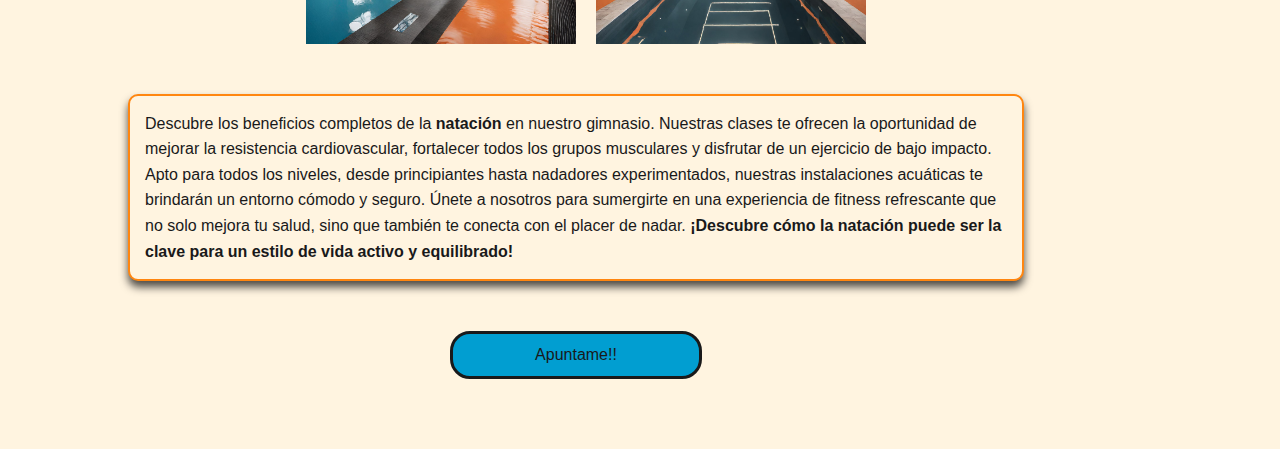
==== commit 95af817e: "intento de arreglo index" ====
--- a/actividades.html
+++ b/actividades.html
@@ -54,7 +54,7 @@
         <h2 class="actTit2"><a href="reservas.html">GAP</a></h2>
         
         <div class="div_img">
-            <img id="img1" class="imagenesAct" src="images/gap1.png"/>
+            <img id="img1" class="imagenesAct" src="images/Gap1.png"/>
             <img id="img2" class="imagenesAct"src="images/gap2.png"/>
         </div>
         <p class="desc">Transforma tu rutina de ejercicios con nuestras clases de <b>GAP</b>. Enfocadas en glúteos, abdominales y piernas, estas sesiones te brindarán una experiencia de entrenamiento completa. Con movimientos específicos, nuestro programa te ayudará a tonificar y fortalecer tu cuerpo de manera efectiva. <b>¡Únete a nuestras clases accesibles para todos los niveles y descubre cómo mejorar tu fuerza y resistencia mientras te diviertes en un ambiente dinámico y motivador!</b></p>
--- a/css/actividadesStyle.css
+++ b/css/actividadesStyle.css
@@ -4,8 +4,9 @@
     background-size: cover;
     background-position: center;
     background-repeat: no-repeat;
-    margin: 0;
-    padding: 20px;
+    margin-left: 10%;
+    margin-right: 10%;
+    
 }
 
 .actTit1{
@@ -21,13 +22,15 @@
     padding: 10px;
     border-radius: 5px;
     margin-top: 50px;
+    font-size: 30px;
 }
 
 .desc{
     line-height: 1.6;
     color: #19191a;
-    background-color: #ff8610; 
+    background-color:#fff4e0; 
     padding: 15px; 
+    border: 2px solid #ff8610;
     border-radius: 10px; 
     margin-bottom: 20px;
     box-shadow: 0 6px 8px rgba(0, 0, 0, 0.7);
@@ -41,6 +44,7 @@
     margin-right: 10px;
 }
 
+/* imagenes de cada actividad */
 .div_img{
     display: grid;
     grid-template-columns: auto auto;
@@ -66,8 +70,9 @@
 #botonApuntarse{
     cursor: pointer;
     width: 100%;
-    background: wheat;
+    background: #019ed1;
     border: 3px solid #19191a;
+    border-radius: 20px;
     padding: 12px;
     color: #19191a;
     margin: 30px 0;
@@ -79,5 +84,47 @@
     cursor: pointer;
     background: #19191a;
     border: 3px solid #19191a;
-    color: wheat;
+    color: #92e1ee;
 }
+
+/*RESPONSIVE DE ACTIVIDADES*/
+/* Smartphone */
+@media only screen and (min-width: 280px) and (max-width: 768px){
+    .bodyActividades{
+        width: 90%;
+        font-size: 12px;
+        margin-left: 20px;
+    }
+
+    .actTit1{
+        font-size: 35px;
+    }
+
+    .actTit2{
+        font-size: 20px;
+    }
+    #botonApuntarse{
+        width: 80px;
+        left: 40%;
+        font-size: 12px;
+    }
+    .desc{
+        font-size: 12px;
+    }
+}
+/* tablet */
+@media (min-width: 768px) and (max-width: 1368px) {
+    .bodyActividades{
+        width: 70%;
+        margin-left: 10%;
+        margin-right: 10%;
+    }
+    .div_img{
+        width: 600px;
+        margin-right: auto;
+        margin-left: auto;
+        
+        padding: 20px;
+        
+    }
+  }--- a/css/encabezadoStyle.css
+++ b/css/encabezadoStyle.css
@@ -6,6 +6,7 @@
     top: 0;
     position: relative;
     background-color: #f8e9da;
+    box-sizing: border-box;
 }
 
 /*imagen del encabezado*/
@@ -14,7 +15,7 @@
 }
 
 #imagenEncabezado img{
-    width: 100px;
+    width: 300px;
 }
 
 #imagenPortada{
@@ -30,7 +31,8 @@
 
 #parteAbajoEncabezado ul li{
     text-align: center;
-    border: 1px solid black;
+    border-right:  1px solid darkorange;
+    border-left:  1px solid darkorange;
     padding: .5em;
     width: 100%;
 }
@@ -43,7 +45,7 @@
 }
 
 #parteAbajoEncabezado ul li:hover{
-    background-color: orange;
+    background-color: darkorange;
 }
 
 #parteAbajoEncabezado ul{
@@ -68,3 +70,15 @@
 	line-height: 1.5em;
     background-color: #fff4e0;
 }
+
+/*Reajuste encabezado para dispositivos pequeños*/
+
+@media only screen and (max-width: 720px){
+    #parteAbajoEncabezado ul li{
+        font-size: small;
+    }
+
+    #imagenEncabezado img{
+        width: 180px;
+    }
+}
--- a/css/redes_contactoStyle.css
+++ b/css/redes_contactoStyle.css
@@ -1,4 +1,11 @@
 /* REDES-CONTACTO */
+*{
+    box-sizing: border-box;
+}
+body{
+    font-family: Verdana, Geneva, Tahoma, sans-serif;
+    line-height: normal;
+}
 .pie{
     background: rgba(0, 0, 0, 0.8);
     position: fixed;
@@ -37,7 +44,6 @@
     text-decoration: none;
     text-align: center;
     float: right;
-    margin-top: -3px;
     padding: 5px;
     width: 100px;
     box-shadow: 0px 0px 10px 7px black;
@@ -45,4 +51,35 @@
 #botonContacto:hover{
     background-color: rgb(197, 128, 0);
     transition-duration: 0.3s;
+}
+/* RESPONSIVE MÓVILES MÁS PEQUEÑOSS */
+@media only screen and (max-width: 359px){
+    .redes{
+        font-size: 8px;
+    }
+    #botonContacto{
+        width: 45px;
+        font-size: 8px;
+        margin-top: 3px;
+        padding: 3px;
+    }
+    .imagen_redes{
+        width: 8px;
+        height: 8px;
+    }
+}
+/* RESPONSIVE MÓVILES */
+@media only screen and (min-width: 360px) and (max-width: 767px){
+    .redes{
+        font-size: 8px;
+    }
+    #botonContacto{
+        width: 50px;
+        font-size: 8px;
+        margin-top: 3px;
+    }
+    .imagen_redes{
+        width: 8px;
+        height: 8px;
+    }
 }